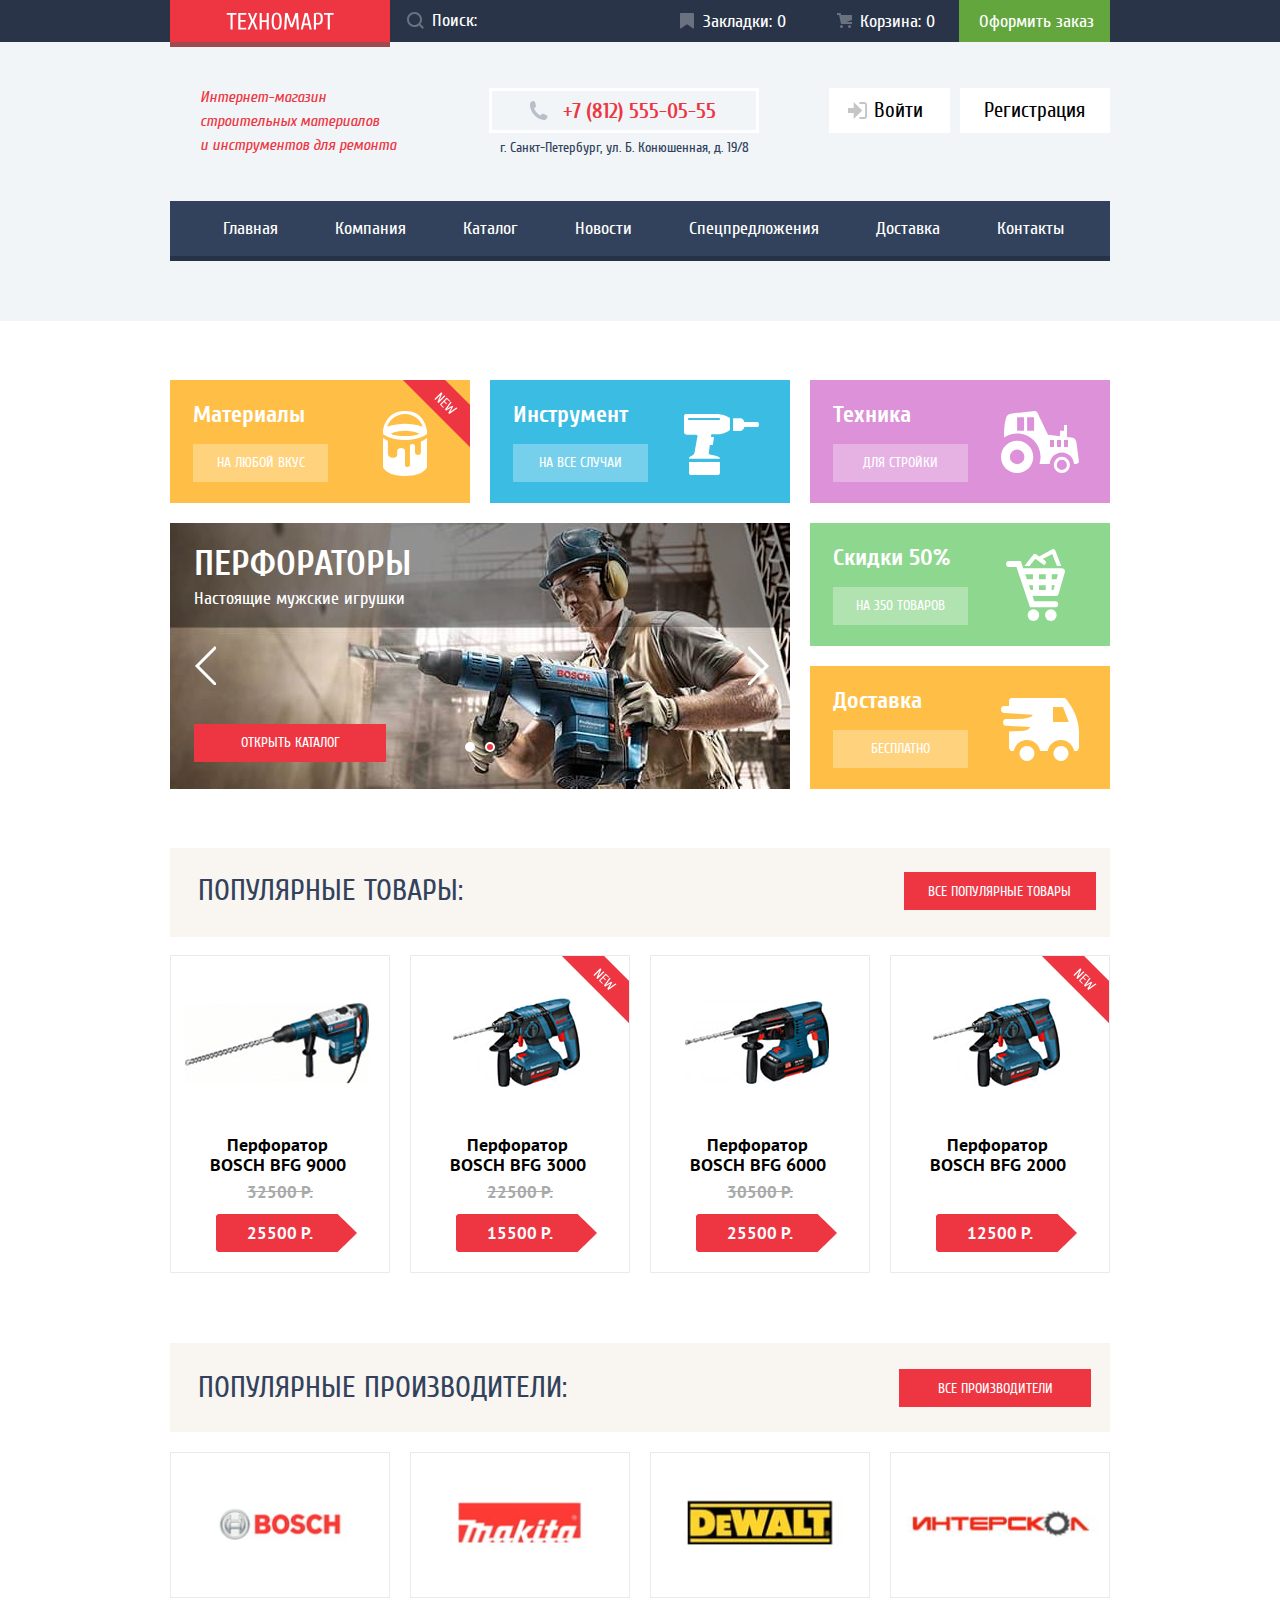
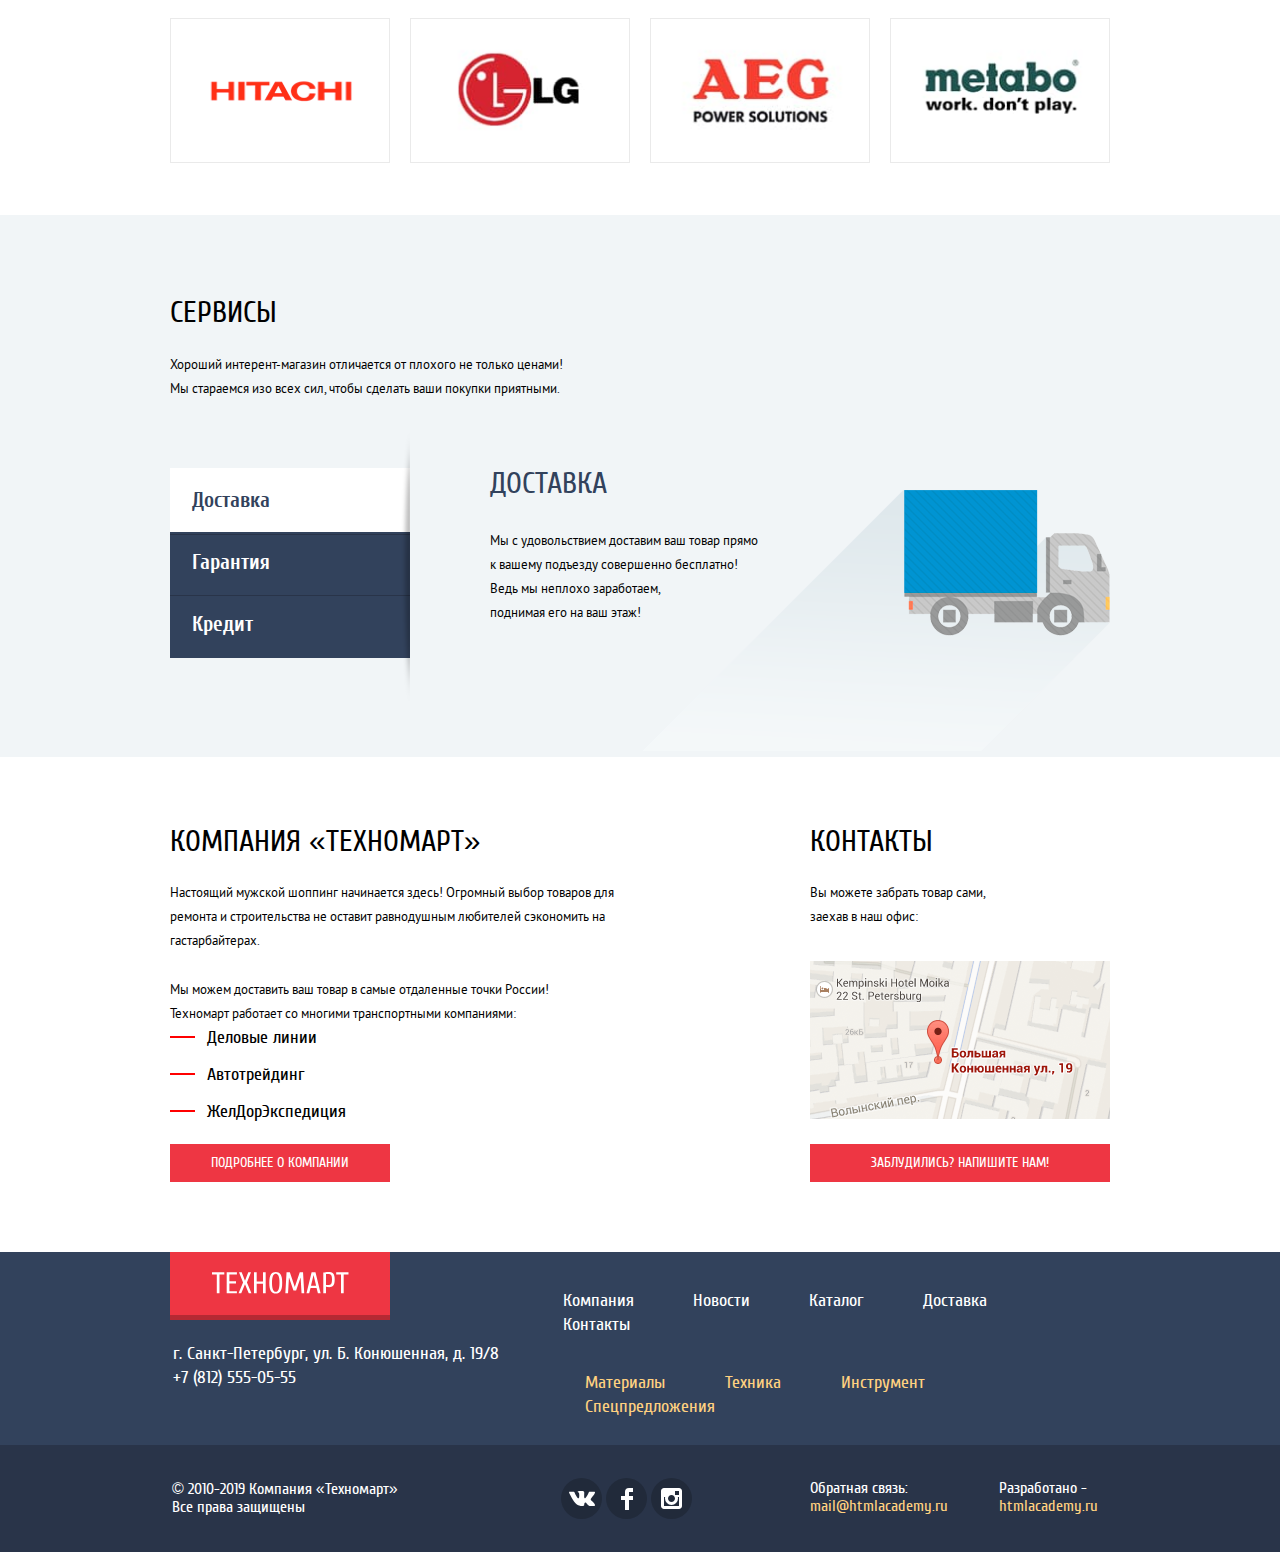
==== index.html @ cd812341 "Модалки" ====
<!DOCTYPE html>
<html lang="ru" class="page">

<head>
  <meta charset="UTF-8" />
  <meta name="viewport" content="width=device-width, initial-scale=1" />
  <link href="css/normalize.css" rel="stylesheet">
  <link href="css/style.css" rel="stylesheet">
  <title>Техномарт</title>
</head>

<body class="page-body">

  <header class="main-header">
    <div class="header-up-menu">
      <div class="container">
        <div class="header-up-menu-flex">
          <a class="header-logo header-logo--nopointer" aria-label="Логотип компании технормарт">
            <svg width="108" height="18" viewBox="0 0 108 18" fill="none">
              <path fill-rule="evenodd" clip-rule="evenodd"
                d="M103.847 2.65853V17.4498H101.734V2.65853H97.9779V1.01506H107.604V2.65853H103.847ZM95.7123 11.3572C95.3444 11.819 94.8827 12.1477 94.327 12.3433C93.7714 12.539 93.1101 12.6368 92.3431 12.6368C91.9831 12.6368 91.5762 12.6133 91.1223 12.5664C90.6683 12.5194 90.2927 12.4646 89.9953 12.402V17.4498H87.8823V1.24984C88.477 1.07766 89.0757 0.95636 89.6783 0.885926C90.281 0.815491 90.9344 0.780273 91.6388 0.780273C92.5779 0.780273 93.3762 0.8781 94.0336 1.07375C94.6909 1.2694 95.2231 1.59419 95.6301 2.0481C96.037 2.50201 96.3344 3.10462 96.5223 3.85593C96.7101 4.60723 96.804 5.53853 96.804 6.64984C96.804 7.79245 96.714 8.74723 96.534 9.51419C96.354 10.2811 96.0801 10.8955 95.7123 11.3572ZM94.5149 4.5368C94.3975 3.97332 94.2136 3.52723 93.9631 3.19853C93.7127 2.86984 93.3957 2.63897 93.0123 2.50593C92.6288 2.37288 92.1709 2.30636 91.6388 2.30636H89.9953V10.9933H91.6388C92.1709 10.9933 92.6288 10.9268 93.0123 10.7938C93.3957 10.6607 93.7127 10.4298 93.9631 10.1011C94.2136 9.77245 94.3975 9.32636 94.5149 8.76288C94.6322 8.1994 94.6909 7.49506 94.6909 6.64984C94.6909 5.80462 94.6322 5.10027 94.5149 4.5368ZM82.5996 13.2238H77.904L76.8475 17.4498H74.7344L78.7257 1.01506H81.7779L85.7692 17.4498H83.6562L82.5996 13.2238ZM80.2988 3.36288H80.2049L78.2562 11.5803H82.2475L80.2988 3.36288ZM70.1562 5.24114H70.0388L66.6344 15.3368H64.5214L61.117 5.24114H60.9996L60.2953 17.4498H58.1823L59.1214 1.01506H61.704L65.5309 12.2846H65.6249L69.4518 1.01506H72.0344L72.9736 17.4498H70.8605L70.1562 5.24114ZM54.3788 15.9238C53.9405 16.5655 53.4123 17.0194 52.794 17.2855C52.1757 17.5516 51.4675 17.6846 50.6692 17.6846C49.8709 17.6846 49.1627 17.5516 48.5444 17.2855C47.9262 17.0194 47.3979 16.5655 46.9596 15.9238C46.5214 15.282 46.1888 14.4172 45.9618 13.3294C45.7349 12.2416 45.6214 10.8759 45.6214 9.23245C45.6214 7.58897 45.7349 6.22332 45.9618 5.13549C46.1888 4.04766 46.5214 3.18288 46.9596 2.54114C47.3979 1.8994 47.9262 1.44549 48.5444 1.1794C49.1627 0.913317 49.8709 0.780273 50.6692 0.780273C51.4675 0.780273 52.1757 0.913317 52.794 1.1794C53.4123 1.44549 53.9405 1.8994 54.3788 2.54114C54.817 3.18288 55.1496 4.04766 55.3766 5.13549C55.6036 6.22332 55.717 7.58897 55.717 9.23245C55.717 10.8759 55.6036 12.2416 55.3766 13.3294C55.1496 14.4172 54.817 15.282 54.3788 15.9238ZM53.3575 5.75766C53.1931 4.84984 52.9779 4.12984 52.7118 3.59766C52.4457 3.06549 52.1327 2.69766 51.7727 2.49419C51.4127 2.29071 51.0449 2.18897 50.6692 2.18897C50.2936 2.18897 49.9257 2.29071 49.5657 2.49419C49.2057 2.69766 48.8927 3.06549 48.6266 3.59766C48.3605 4.12984 48.1453 4.84984 47.9809 5.75766C47.8166 6.66549 47.7344 7.82375 47.7344 9.23245C47.7344 10.6411 47.8166 11.7994 47.9809 12.7072C48.1453 13.6151 48.3605 14.3351 48.6266 14.8672C48.8927 15.3994 49.2057 15.7672 49.5657 15.9707C49.9257 16.1742 50.2936 16.2759 50.6692 16.2759C51.0449 16.2759 51.4127 16.1742 51.7727 15.9707C52.1327 15.7672 52.4457 15.3994 52.7118 14.8672C52.9779 14.3351 53.1931 13.6151 53.3575 12.7072C53.5218 11.7994 53.604 10.6411 53.604 9.23245C53.604 7.82375 53.5218 6.66549 53.3575 5.75766ZM40.6909 9.9368H35.7605V17.4498H33.6475V1.01506H35.7605V8.29332H40.6909V1.01506H42.804V17.4498H40.6909V9.9368ZM29.5396 17.4498L26.6048 10.4064L23.67 17.4498H21.5569L25.0787 8.99766L21.9091 1.01506H24.0222L26.6048 7.58897L29.1874 1.01506H31.3004L28.1309 8.99766L31.6526 17.4498H29.5396ZM12.283 1.01506H20.2656V2.65853H14.3961V8.05853H19.5613V9.70201H14.3961V15.8064H20.2656V17.4498H12.283V1.01506ZM6.64825 17.4498H4.53521V2.65853H0.778687V1.01506H10.4048V2.65853H6.64825V17.4498Z"
                fill="white" />
            </svg>
          </a>
          <form action="https://echo.htmlacademy.ru" method="post">
            <label class="input-box">
              <span class="visually-hidden">Поиск</span>
              <input type="search" name="search" placeholder="Поиск:">
              <svg width="17" height="17" viewBox="0 0 17 17" fill="none">
                <path fill-rule="evenodd" clip-rule="evenodd"
                  d="M13.458 12.044L17 15.586L15.586 17L12.044 13.458C10.782 14.421 9.21 15 7.5 15C3.35786 15 0 11.6421 0 7.5C0 3.35786 3.35786 0 7.5 0C11.6421 0 15 3.35786 15 7.5C15.0001 9.14309 14.4581 10.7403 13.458 12.044ZM7.5 2C4.467 2 2 4.467 2 7.5C2.00331 10.5362 4.4638 12.9967 7.5 13C10.532 13 13 10.532 13 7.5C13 4.467 10.532 2 7.5 2Z" />
              </svg>
            </label>
          </form>
          <div class="header-buttons-box">
            <a href="#" class="bookmark" aria-label="Кнопка закладки">
              Закладки: 0
            </a>
            <a href="#" class="cart" aria-label="Кнопка корзины">
              Корзина: 0
            </a>
            <a href="#" class="button-checkout" aria-label="Кнопка оформить заказ">
              Оформить заказ
            </a>
          </div>
        </div>
      </div>
    </div>
    <div class="container">
      <div class="header-main-flex">
        <p>
          Интернет-магазин
          строительных материалов
          и&nbsp;инструментов для ремонта
        </p>
        <div>
          <a href="tel:+78125550555" class="phone-number" aria-label="Телефон компании">
            +7 (812) 555-05-55
          </a>
          <address class="address">
            г. Санкт-Петербург, ул. Б. Конюшенная, д. 19/8
          </address>
        </div>
        <div class="link-box">
          <a href="#" class="enter-link" aria-label="Войти в аккаунт">
            Войти
            <svg width="20" height="17" viewBox="0 0 20 17" fill="none">
              <path d="M14.1667 8.5L5.71429 0V6H0V11H5.71429V17L14.1667 8.5Z" />
              <path
                d="M16.1771 15.01H11.3895V17H16.1771C18.2514 17 19.0381 15.19 19.0619 13.974V3.028C19.0381 1.811 18.2514 0 16.1771 0H11.3895V1.99H16.1771C16.9762 1.99 17.1219 2.671 17.1391 3.047V13.951C17.1229 14.327 16.9762 15.01 16.1771 15.01Z" />
            </svg>
          </a>
          <a href="#" class="reg-link" aria-label="Регистрация на сайте">
            Регистрация
          </a>
        </div>
      </div>
      <nav class="main-navigate">
        <ul>
          <li>
            <a>Главная</a>
          </li>
          <li>
            <a href="#">Компания</a>
          </li>
          <li>
            <a href="catalog.html">Каталог</a>
          </li>
          <li>
            <a href="#">Новости</a>
          </li>
          <li>
            <a href="#">Спецпредложения</a>
          </li>
          <li>
            <a href="#">Доставка</a>
          </li>
          <li>
            <a href="#">Контакты</a>
          </li>
        </ul>
      </nav>
    </div>
  </header>

  <main>
    <div class="container mar-top">
      <h1 class="visually-hidden">Сайт компании Техномарт</h1>
      <section class="main-services-grid">
        <h2 class="visually-hidden">Услуги</h2>
        <div class="material sec-pading new">
          <h3>Материалы</h3>
          <a href="#" aria-label="Материалы"><span>На любой вкус</span></a>
        </div>
        <div class="instrument sec-pading">
          <h3>Инструмент</h3>
          <a href="#" aria-label="Инструмент"><span>На все случаи</span></a>
        </div>
        <div class="tech sec-pading">
          <h3>Техника</h3>
          <a href="#" aria-label="Техника"><span>Для стройки</span></a>
        </div>
        <div class="discounts sec-pading">
          <h3>Скидки 50%</h3>
          <a href="#" aria-label="Скидки"><span>На 350 товаров</span></a>
        </div>
        <div class="deliviry sec-pading">
          <h3>Доставка</h3>
          <a href="#" aria-label="Доставка"><span>Бесплатно</span></a>
        </div>
        <div class="slider slide-1">
          <ul class="slider-list">
            <li class="slider-list-item slide-hidden slide-current">
              <h3>Перфораторы</h3>
              <span>Настоящие мужские игрушки</span>
              <a href="catalog.html">Открыть каталог</a>
            </li>
            <li class="slider-list-item slide-hidden">
              <h3>Дрели</h3>
              <span>Настоящие мужские игрушки</span>
              <a href="catalog.html">Открыть каталог</a>
            </li>
          </ul>
          <div>
            <button type="button" class="button-slide button-slide--left" aria-label="Предыдущий слайд"></button>
            <button type="button" class="button-slide button-slide--right" aria-label="Следущий слайд"></button>
            <button type="button" class="button-slide-active button-slide-active-current"
              aria-label="Первый слайд"></button>
            <button type="button" class="button-slide-active button-slide-active--left"
              aria-label="Второй слайд"></button>
          </div>
        </div>
      </section>
      <section class="pop-sale">
        <div class="sec-title">
          <h2 class="title title--color">Популярные товары:</h2>
          <a href="#">Все популярные товары</a>
        </div>
        <ul class="list-flex">
          <li>
            <div class="card-img-wrapper">
              <img src="img/Bosch9000.jpg" alt="Перфоратор BOSCH BFG 9000" width="184" height="164">
            </div>
            <h3>Перфоратор BOSCH BFG 9000</h3>
            <span class="prise-linethrough prise-linethrough--index">32500 Р.</span>
            <span class="prise-holder">25500 Р.</span>
            <div class="buy-cart">
              <a href="#" class="buy-cart-buy">Купить</a>
              <a href="#" class="buy-cart-bookmark">В закладки</a>
            </div>
          </li>
          <li class="new">
            <div class="card-img-wrapper">
              <img src="img/Bosch3000.jpg" alt="Перфоратор BOSCH BFG 3000" width="127" height="112">
            </div>
            <h3>Перфоратор BOSCH BFG 3000</h3>
            <span class="prise-linethrough prise-linethrough--index">22500 Р.</span>
            <span class="prise-holder">15500 Р.</span>
            <div class="buy-cart">
              <a href="#" class="buy-cart-buy">Купить</a>
              <a href="#" class="buy-cart-bookmark">В закладки</a>
            </div>
          </li>
          <li>
            <div class="card-img-wrapper">
              <img src="img/Bosch6000.jpg" alt="Перфоратор BOSCH BFG 6000" width="144" height="128">
            </div>
            <h3>Перфоратор BOSCH BFG 6000</h3>
            <span class="prise-linethrough prise-linethrough--index">30500 Р.</span>
            <span class="prise-holder">25500 Р.</span>
            <div class="buy-cart">
              <a href="#" class="buy-cart-buy">Купить</a>
              <a href="#" class="buy-cart-bookmark">В закладки</a>
            </div>
          </li>
          <li class="new">
            <div class="card-img-wrapper">
              <img src="img/Bosch2000.jpg" alt="Перфоратор BOSCH BFG 2000" width="127" height="112">
            </div>
            <h3>Перфоратор BOSCH BFG 2000</h3>
            <span class="prise-holder">12500 Р.</span>
            <div class="buy-cart">
              <a href="#" class="buy-cart-buy">Купить</a>
              <a href="#" class="buy-cart-bookmark">В закладки</a>
            </div>
          </li>
        </ul>
      </section>
      <section class="manifactoure-sec">
        <div class="sec-title sec-title--manifacture">
          <h2 class="title title--color">Популярные производители:</h2>
          <a href="#">Все производители</a>
        </div>
        <ul class="manf-flex-list">
          <li>
            <a href="#" aria-label="Производитель Bosch">
              <img src="img/Bosch_logo.jpg" alt="Логотип BOSCH" width="220" height="145">
            </a>
          </li>
          <li>
            <a href="#" aria-label="Производитель Makita">
              <img src="img/Makita_logo.jpg" alt="Логотип MAKITA" width="220" height="145">
            </a>
          </li>
          <li>
            <a href="#" aria-label="Производитель DeWalt">
              <img src="img/DeWALT_logo.jpg" alt="Логотип DeWALT" width="220" height="145">
            </a>
          </li>
          <li>
            <a href="#" aria-label="Производитель Интерскол">
              <img src="img/Interscol_logo.jpg" alt="Логотип ИНТЕРСКОЛ" width="220" height="145">
            </a>
          </li>
          <li>
            <a href="#" aria-label="Производитель Hitachi">
              <img src="img/Hitachi_logo.png" alt="Логотип HITACHI" width="220" height="145">
            </a>
          </li>
          <li>
            <a href="#" aria-label="Производитель LG">
              <img src="img/LG_logo.jpg" alt="Логотип LG" width="220" height="145">
            </a>
          </li>
          <li>
            <a href="#" aria-label="Производитель AEG Power solutions">
              <img src="img/AEGPE_logo.jpg" alt="Логотип AEG POWER SOLUTIONS" width="220" height="145">
            </a>
          </li>
          <li>
            <a href="#" aria-label="Производитель Metabo">
              <img src="img/Metabo_logo.jpg" alt="Логотип METABO work.Don't play." width="220" height="145">
            </a>
          </li>
        </ul>
      </section>
    </div>
    <section class="servese-background">
      <div class="container">
        <h2 class="title">Сервисы</h2>
        <p class="servse-text">
          Хороший интерент-магазин отличается от плохого не только ценами!
          Мы стараемся изо всех сил, чтобы сделать ваши покупки приятными.
        </p>
        <div class="servese-slider">
          <ul>
            <li>
              <a href="#" class="servese-slider-active">Доставка</a>
            </li>
            <li>
              <a href="#">Гарантия</a>
            </li>
            <li>
              <a href="#">Кредит</a>
            </li>
          </ul>
          <div class="servese-slider-content hidden servese-slider-content-current">
            <div class="delivery-slider">
              <h3 class="title title--color">Доставка</h3>
              <p>
                Мы с удовольствием доставим ваш товар прямо <br>
                к вашему подъезду совершенно бесплатно! <br>
                Ведь мы неплохо заработаем, <br>
                поднимая его на ваш этаж!
              </p>
            </div>
          </div>
          <div class="servese-slider-content hidden">
            <div class="garanty-slider">
              <h3 class="title title--color">Гарантия</h3>
              <p>
                Если купленный у нас товар поломается или заискрит, <br>
                а также в случае пожара, спровацированного его <br>
                возгоранием, вы всегда можете быть уверены в нашей <br>
                гарантии. Мы обменяем сгоревший товар на новый. <br>
                Дом уж восстановите как-нибуть сами.
              </p>
            </div>
          </div>
          <div class="servese-slider-content hidden">
            <div class="credit-slider">
              <h3 class="title title--color">Кредит</h3>
              <p>
                Залезть в долговую яму стало проще! <br>
                Кредитные консультанты придут вам на помощь.
              </p>
              <a href="#" aria-label="Оформить заявку на кредит">Отправить заявку</a>
            </div>
          </div>
        </div>
      </div>
    </section>
    <div class="container">
      <div class="text-section-flex">
        <section class="text-section">
          <h2 class="title">Компания &laquo;Техномарт&raquo;</h2>
          <h3 class="visually-hidden">Немного о доставке</h3>
          <p class="text-pad">
            Настоящий мужской шоппинг начинается здесь! Огромный выбор товаров для
            ремонта и строительства не оставит равнодушным любителей сэкономить на
            гастарбайтерах.
          </p>
          <p>
            Мы можем доставить ваш товар в самые отдаленные точки России!
            Техномарт&nbsp;работает со многими транспортными компаниями:
          </p>
          <ul>
            <li>Деловые линии</li>
            <li>Автотрейдинг</li>
            <li>ЖелДорЭкспедиция</li>
          </ul>
          <a href="#">Подробнее о компании</a>
        </section>
        <section class="contact-section">
          <h2 class="title">Контакты</h2>
          <span>
            Вы можете забрать товар сами,
            заехав в наш офис:
          </span>
          <a href="https://yandex.ru/maps/2/saint-petersburg/house/bolshaya_konyushennaya_ulitsa_19_8/Z0kYdQVjSEQPQFtjfXVyeXpgYQ==/?ll=30.323117%2C59.938635&z=17.09"
            class="map" aria-label="г.Санкт-Петербург, ул.Б. Конюшенная, д. 19/8">
            <img src="img/map.png" alt="Адрес на карте" width="300" height="158">
          </a>
          <a href="#" class="form-link">Заблудились? Напишите нам!</a>
        </section>
      </div>
    </div>
  </main>

  <footer class="main-footer">
    <div class="container">
      <div class="footer-flex-box">
        <div class="contacts-flex">
          <a class="footer-logo header-logo--nopointer">
            <svg width="138" height="23" viewBox="0 0 138 23" fill="none">
              <path fill-rule="evenodd" clip-rule="evenodd"
                d="M132.694 3.39695V22.297H129.994V3.39695H125.194V1.29695H137.494V3.39695H132.694ZM122.299 14.5119C121.829 15.1019 121.239 15.5219 120.529 15.7719C119.819 16.0219 118.974 16.1469 117.994 16.1469C117.534 16.1469 117.014 16.1169 116.434 16.0569C115.854 15.9969 115.374 15.9269 114.994 15.8469V22.2969H112.294V1.59695C113.054 1.37695 113.819 1.22195 114.589 1.13195C115.359 1.04195 116.194 0.996948 117.094 0.996948C118.294 0.996948 119.314 1.12195 120.154 1.37195C120.994 1.62195 121.674 2.03695 122.194 2.61695C122.714 3.19695 123.094 3.96695 123.334 4.92695C123.574 5.88695 123.694 7.07695 123.694 8.49695C123.694 9.95695 123.579 11.1769 123.349 12.1569C123.119 13.1369 122.769 13.9219 122.299 14.5119ZM120.769 5.79694C120.619 5.07694 120.384 4.50694 120.064 4.08694C119.744 3.66694 119.339 3.37194 118.849 3.20194C118.359 3.03194 117.774 2.94694 117.094 2.94694H114.994V14.0469H117.094C117.774 14.0469 118.359 13.9619 118.849 13.7919C119.339 13.6219 119.744 13.3269 120.064 12.9069C120.384 12.4869 120.619 11.9169 120.769 11.1969C120.919 10.4769 120.994 9.57694 120.994 8.49694C120.994 7.41694 120.919 6.51694 120.769 5.79694ZM105.544 16.897H99.544L98.194 22.297H95.494L100.594 1.29695H104.494L109.594 22.297H106.894L105.544 16.897ZM102.604 4.29694H102.484L99.994 14.7969H105.094L102.604 4.29694ZM89.644 6.69695H89.494L85.144 19.597H82.444L78.094 6.69695H77.944L77.044 22.297H74.344L75.544 1.29695H78.844L83.734 15.697H83.854L88.744 1.29695H92.044L93.244 22.297H90.544L89.644 6.69695ZM69.484 20.3469C68.924 21.1669 68.249 21.7469 67.459 22.0869C66.669 22.4269 65.764 22.5969 64.744 22.5969C63.724 22.5969 62.819 22.4269 62.029 22.0869C61.239 21.7469 60.564 21.1669 60.004 20.3469C59.444 19.5269 59.019 18.4219 58.729 17.0319C58.439 15.6419 58.294 13.8969 58.294 11.7969C58.294 9.69695 58.439 7.95195 58.729 6.56195C59.019 5.17195 59.444 4.06695 60.004 3.24695C60.564 2.42695 61.239 1.84695 62.029 1.50695C62.819 1.16695 63.724 0.996948 64.744 0.996948C65.764 0.996948 66.669 1.16695 67.459 1.50695C68.249 1.84695 68.924 2.42695 69.484 3.24695C70.044 4.06695 70.469 5.17195 70.759 6.56195C71.049 7.95195 71.194 9.69695 71.194 11.7969C71.194 13.8969 71.049 15.6419 70.759 17.0319C70.469 18.4219 70.044 19.5269 69.484 20.3469ZM68.179 7.35695C67.969 6.19695 67.694 5.27695 67.354 4.59695C67.014 3.91695 66.614 3.44695 66.154 3.18695C65.694 2.92695 65.224 2.79695 64.744 2.79695C64.264 2.79695 63.794 2.92695 63.334 3.18695C62.874 3.44695 62.474 3.91695 62.134 4.59695C61.794 5.27695 61.519 6.19695 61.309 7.35695C61.099 8.51695 60.994 9.99695 60.994 11.7969C60.994 13.5969 61.099 15.0769 61.309 16.2369C61.519 17.3969 61.794 18.3169 62.134 18.9969C62.474 19.6769 62.874 20.1469 63.334 20.4069C63.794 20.6669 64.264 20.7969 64.744 20.7969C65.224 20.7969 65.694 20.6669 66.154 20.4069C66.614 20.1469 67.014 19.6769 67.354 18.9969C67.694 18.3169 67.969 17.3969 68.179 16.2369C68.389 15.0769 68.494 13.5969 68.494 11.7969C68.494 9.99695 68.389 8.51695 68.179 7.35695ZM51.994 12.697H45.694V22.297H42.994V1.29695H45.694V10.597H51.994V1.29695H54.694V22.297H51.994V12.697ZM37.745 22.297L33.995 13.297L30.245 22.297H27.545L32.045 11.497L27.995 1.29695H30.695L33.995 9.69695L37.295 1.29695H39.995L35.945 11.497L40.445 22.297H37.745ZM15.695 1.29695H25.895V3.39695H18.395V10.297H24.995V12.397H18.395V20.197H25.895V22.297H15.695V1.29695ZM8.495 22.297H5.795V3.39695H0.994999V1.29695H13.295V3.39695H8.495V22.297Z"
                fill="white" />
            </svg>
          </a>
          <address>
            г. Санкт-Петербург, ул. Б. Конюшенная, д. 19/8
          </address>
          <a href="tel:+78125550555" class="footer-phone" aria-label="Телефон компании">
            +7 (812) 555-05-55
          </a>
        </div>
        <div class="ul-flex">
          <ul class="footer-list-a">
            <li>
              <a href="#">Компания</a>
            </li>
            <li>
              <a href="#">Новости</a>
            </li>
            <li>
              <a href="catalog.html">Каталог</a>
            </li>
            <li>
              <a href="#">Доставка</a>
            </li>
            <li>
              <a href="#">Контакты</a>
            </li>
          </ul>
          <ul class="footer-list-b">
            <li>
              <a href="#">Материалы</a>
            </li>
            <li>
              <a href="#">Техника</a>
            </li>
            <li>
              <a href="#">Инструмент</a>
            </li>
            <li>
              <a href="#">Спецпредложения</a>
            </li>
          </ul>
        </div>
      </div>
    </div>
    <div class="copy-box">
      <div class="container">
        <div class="copirat-felx-box">
          <div class="copyright">
            &copy; 2010-2019 Компания &laquo;Техномарт&raquo; <br>
            Все права защищены
          </div>
          <ul class="social-icons">
            <li>
              <a href="#" class="vk" aria-label="Мы в Контакте"></a>
            </li>
            <li>
              <a href="#" class="facebook" aria-label="Мы в Фейсбук"></a>
            </li>
            <li>
              <a href="#" class="instagram" aria-label="Мы в Инстограм"></a>
            </li>
          </ul>
          <div class="developers">
            <span class="mail">
              Oбратная связь:
              <a href="mailto:mail@htmlacademy.ru" aria-label="Наш Email">mail@htmlacademy.ru</a>
            </span>
            <span class="developer">
              Разработано -
              <a href="https://htmlacademy.ru/intensive/htmlcss" aria-label="Сайт разработчика">htmlacademy.ru</a>
            </span>
          </div>
        </div>
      </div>
    </div>
  </footer>

  <div class="popup-map hidden">
    <div class="iframe">
      <iframe title="Адрес компании на карте"
        src="https://yandex.ru/map-widget/v1/?um=constructor%3A9cfc566d236d00d9fb38593831b7e65cd8dfeaa9be7239e379272db6b9f8bec5&amp;source=constructor"
        width="943" height="449">
      </iframe>
      <button type="button" class="button-close button-close--iframe" aria-label="Закрыть карту"></button>
    </div>
  </div>

  <div class="form-popaup-wrapper hidden">
    <div class="form-popup">
      <button type="button" class="button-close button-close--form" aria-label=" Закрыть окно"></button>
      <form action="https://echo.htmlacademy.ru" method="post">
        <div class="form-flex-box">
          <div class="form-flex-box-text">
            <label class="name">Ваше имя:
              <input type="text" name="name" placeholder="Имя Фамилия" required>
            </label>
            <label>Ваш e-mail:
              <input type="email" name="email" placeholder="email@example.com" required>
            </label>
          </div>
          <div class="textarea-container">
            <label for="textarea" class="textarea">Текст письма:</label>
            <textarea name="letter" placeholder="В свободной форме" id="textarea" required></textarea>
          </div>
          <div class="button-container">
            <button type="submit" class="button-submit">Отправить</button>
          </div>
        </div>
      </form>
    </div>
  </div>

  <div class="cart-popup-wrapper hidden">
    <button type="button" class="button-close button-close--cart" aria-label="Закрыть окно"></button>
    <span>Товар добавлен в корзину!</span>
    <div class="link-cart-wrapper">
      <a href="#" class="link-cart-order" aria-label="Перейти к оформлению покупки">Оформить заказ</a>
      <a href="#" class="link-cart-contine" aria-label="Продолжить покупки">Продолжить покупки</a>
    </div>
  </div>


</body>

</html>
---- css/style.css ----
*,
*::before,
*::after {
  box-sizing: border-box;
}

html {
  box-sizing: border-box;
}

/* Шрифты */

@font-face {
  font-style: normal;
  font-weight: 400;
  font-family: "Cuprum";
  font-display: swap;
  src: url("../fonts/cuprum.woff2") format("woff2"),
    url("../fonts/cuprum.woff") format("woff");
}

@font-face {
  font-style: normal;
  font-weight: 700;
  font-family: "Cuprum";
  font-display: swap;
  src: url("../fonts/cuprumbold.woff2") format("woff2"),
    url("../fonts/cuprumbold.woff") format("woff");
}

@font-face {
  font-style: italic;
  font-weight: 400;
  font-family: "Cuprum";
  font-display: swap;
  src: url("../fonts/cuprumitalic.woff2") format("woff2"),
    url("../fonts/cuprumitalic.woff") format("woff");
}

@font-face {
  font-style: italic;
  font-weight: 700;
  font-family: "Cuprum";
  font-display: swap;
  src: url("../fonts/cuprumbolditalic.woff2") format("woff2"),
    url("../fonts/cuprumbolditalic.woff") format("woff");
}

@font-face {
  font-style: normal;
  font-weight: 400;
  font-family: "PT Sans";
  font-display: swap;
  src: url("../fonts/ptsans.woff2") format("woff2"),
    url("../fonts/ptsans.woff") format("woff");
}

@font-face {
  font-style: normal;
  font-weight: 700;
  font-family: "PT Sans";
  font-display: swap;
  src: url("../fonts/ptsansbold.woff2") format("woff2"),
    url("../fonts/ptsansbold.woff") format("woff");
}

/* Убирает заголовки */

.visually-hidden {
  clip: rect(0 0 0 0);
  position: absolute;
  width: 1px;
  height: 1px;
  margin: -1px;
}


/* Флажок новый */
.new::before {
  content: "";
  position: absolute;
  top: 0;
  right: 0;
  width: 70px;
  height: 70px;
  background-image: url("../img/new-flag-big.png");
  background-repeat: no-repeat;
  background-position: center;
  z-index: 1;
}

/* Убриает стандартное форматирование списков */
body ul {
  list-style: none;
}

body address {
  font-style: normal;
}

/*Все цвета проекта*/

:root {
  --basic-red: #EE3643;
  --basic-green: #63A63E;
  --basic-gray: #3D546F;
  --basic-graylight: #C5C5C5;
  --basic-background: #F1F5F7;
  --white: #ffffff;
  --special-yellow: #FFBF47;
  --special-blue: #3BBCE3;
  --special-lilac: #DC91D8;
  --special-greenlight: #8ED78F;
  --special-yellowlight: #FFD180;
  --complite: #5FBB2D;
  --warning: #FFBF47;
  --error: #BA2732;
  --lightred: #FF5357;
  --lightgray: #EAEAEA;
  --title-color: #32425C;
  --black: #000000;
  --hover-color: #293449;
  --action-background: #1D2739;
  --upbox-backgrond: #161D29;
  --linergradient: #212A3A;
  --linethough: #A9A9A9;
  --some-color: #F9F5F0;
  --box-shadow: rgba(0, 0, 0, 0.24);
  --opasity-back: rgba(255, 255, 255, 0.3);
  --box-shadow-hover: rgba(138, 31, 39, 0.8);
  --hover-effect-gl: rgba(197, 197, 197, 0.3);
  --active-effect-gl: rgba(167, 167, 167, 0.3);
  --catalog-back-color: #F7F3EC;
  --boxshadow-cart: #367315;
  --cart-background: #518534;
  --rangeprie-back: #D7DCDE;
  --togle: #ababab;
  --raido-box: #B5B5B5;
  --rangeprice-scale: #00ca74;
  --frompopup-shadow: rgba(0, 0, 0, 0.75);
  --button-form-back: #F4F4F4;
  --cart-popap-shadow: rgba(41, 52, 73, 0.75);
}

/* Настройки основные  */

body {
  width: 100%;
  font-family: "Cuprum", Arial, sans-serif;
  font-weight: 400;
  font-style: normal;
  font-size: 18px;
  line-height: 24px;
  background-color: var(--white);
  color: var(--white);
}

img {
  max-width: 100%;
  height: auto;
}

a {
  outline: none;
  text-decoration: none;
}

.container {
  width: 960px;
  padding-left: 10px;
  padding-right: 10px;
  margin: 0 auto;

}

/* Убирает ненужные блоки */
.hidden {
  display: none;
}

/* Гридбокс основного контента */
.page {
  height: 100%;
}

.page-body {
  display: grid;
  min-height: 100%;
  grid-template-rows: min-content 1fr min-content;
  align-content: start;
}

/* Зоголовки */

.title {
  color: var(--black);
  font-size: 30px;
  line-height: 30px;
  text-transform: uppercase;
  margin: 0;
  padding: 0;
  font-weight: normal;
}

.title--color {
  color: var(--title-color);
}

/* Шапка */

/* Цвета бекграунда */
.main-header {
  background-color: var(--basic-background);
}

.header-up-menu {
  background-color: var(--hover-color);
}

/* Верхнее подменю */

.header-up-menu-flex {
  display: flex;
  flex-wrap: wrap;
  justify-content: start;
  align-items: center;
  padding: 0;
  margin: 0;
}

/* Выступающее лого */
.header-logo {
  min-height: 42px;
  min-width: 220px;
  display: flex;
  justify-content: center;
  align-items: center;
  background-color: var(--basic-red);
  box-shadow: 0 5px var(--box-shadow-hover);
}

/* Эффекты при наведени */

.header-logo:active {
  background-color: var(--error);
}

.header-logo--nopointer {
  pointer-events: none;
}

/* Настраеваем цвет ссылок*/
.header-up-menu-flex a {
  color: var(--white);
}

/* Настраивем поиск */
.input-box {
  display: flex;
  min-height: 42px;
  min-width: 270px;
  justify-content: start;
  position: relative;
}

/* Параметры иконкоки поиска */
.input-box svg {
  fill: var(--white);
  opacity: 0.3;
  position: absolute;
  text-align: center;
  left: 17px;
  top: 12px;
}

/* Настройка поля */
.input-box input {
  outline: none;
  border: none;
  min-width: 270px;
  padding-left: 42px;
  background-color: var(--hover-color);
}

.input-box input::placeholder {
  color: var(--white);
}

/* Эффекты при наведении и т.д. */
.input-box input:hover+svg {
  opacity: 1;
}

.input-box input:active+svg,
.input-box input:active {
  opacity: 0.3;
}

.input-box input:focus+svg {
  fill: var(--basic-red);
  opacity: 1;
}

.input-box input:focus {
  background-color: var(--white);
}

/* Убираем крестик в поиске */
.header-up-menu-flex input[type="search"]::-webkit-search-decoration,
.header-up-menu-flex input[type="search"]::-webkit-search-cancel-button,
.header-up-menu-flex input[type="search"]::-webkit-search-results-button,
.header-up-menu-flex input[type="search"]::-webkit-search-results-decoration {
  display: none;
}

/* Остальные кнопки подменю */
.header-buttons-box {
  display: flex;
  justify-content: space-between;
  align-items: center;
  min-width: 450px;

}

/* Общие размеры кнопок */
.bookmark,
.cart,
.button-checkout {
  height: 100%;
  min-width: 50px;
  border: none;
  outline: none;
  position: relative;
  padding-top: 10px;
  padding-bottom: 8px;
}

.bookmark {
  padding-left: 43px;
  padding-right: 27px;
  flex-grow: 1;
}

.cart {
  padding-left: 32px;
  padding-right: 10px;
  flex-grow: 1;
}

.button-checkout {
  padding-left: 20px;
  padding-right: 16px;
}

/* Закладка */

.bookmark::before {
  content: "";
  background-image: url("../img/svg-logo/icon-bookmark.svg");
  width: 14px;
  height: 16px;
  opacity: 0.3;
  position: absolute;
  top: 13px;
  left: 20px;
}

/* Корзина */

.cart::before {
  content: "";
  background-image: url("../img/svg-logo/icon-cart.svg");
  width: 15px;
  height: 15px;
  opacity: 0.3;
  position: absolute;
  top: 13px;
  left: 9px;
}

.cart--color::before {
  content: "";
  background-image: url("../img/svg-logo/icon-cart.svg");
  width: 15px;
  height: 15px;
  opacity: 0.3;
  position: absolute;
  top: 13px;
  left: 12px;
}

/* Эффекты корзины и закладки */
.cart:hover,
.cart:hover::before,
.bookmark:hover,
.bookmark:hover::before {
  opacity: 1;
}

.cart:focus,
.cart:focus::before,
.bookmark:focus,
.bookmark:focus::before {
  opacity: 1;
}

.cart:active,
.cart:active::before,
.bookmark:active,
.bookmark:active::before {
  background-color: var(--upbox-backgrond);
  opacity: 0.3;
}

/* Кнопка оформить заказ */
.button-checkout {
  background-color: var(--basic-green);
}

/* Эффекты кнопки оформить заказ */
.button-checkout:hover,
.button-checkout:focus {
  background-color: var(--complite);
}

.button-checkout:active {
  color: var(--opasity-back);
  background-color: var(--basic-green);
}

/* Основное содержание хедера */

/* Хедер-флексбокс */
.header-main-flex {
  display: flex;
  flex-wrap: wrap;
  min-height: 112px;
  justify-content: space-between;
  align-items: start;
  padding: 0;
  margin: 0;
  padding-top: 43px;
}

/* Оформление текстового пораграфа */
.header-main-flex p {
  font-style: italic;
  font-size: 16px;
  line-height: 24px;
  color: var(--basic-red);
  max-width: 197px;
  min-height: 71px;
  margin: 0;
  margin-left: 30px;
  margin-bottom: 44px;
  margin-right: 22px;
}

/* Телефонный блок */
.phone-number {
  display: flex;
  min-width: 270px;
  min-height: 45px;
  border: 3px solid var(--white);
  font-weight: bold;
  font-size: 21px;
  line-height: 30px;
  color: var(--basic-red);
  align-items: center;
  justify-content: center;
  outline: none;
  position: relative;
  margin-top: 3px;
  padding-left: 30px;
}

.phone-number::before {
  content: "";
  background-image: url("../img/svg-logo/icon-phone.svg");
  width: 19px;
  height: 19px;
  position: absolute;
  top: 10px;
  left: 37px;
}

/* Эффекты при наведении */
.phone-number:focus {
  outline: auto;
}

/* Адрес */

.address {
  color: var(--title-color);
  font-weight: normal;
  font-size: 14px;
  line-height: 24px;
  margin-top: 3px;
  min-width: 270px;
  min-height: 24px;
  text-align: center;
}

/* Кнопки аккаунта и регестрации */
.link-box {
  display: flex;
  margin-top: 3px;
}

/* Общий настройки*/

.enter-link,
.reg-link {
  background-color: var(--white);
  padding-top: 12px;
  padding-bottom: 12px;
  font-size: 21px;
  line-height: 21px;
  min-height: 45px;
  color: var(--black);
  outline: none;
  position: relative;
}

/* Вход в аккаунт */

.enter-link {
  width: 121px;
  padding-left: 45px;
  padding-right: 27px;
  margin-right: 10px;
}

.enter-link svg {
  fill: var(--basic-graylight);
  position: absolute;
  top: 14px;
  left: 19px;
}

/* Регистрация */
.reg-link {
  width: 150px;
  padding-left: 24px;
  padding-right: 24px;
}

/* Эффекты кнопок */

.enter-link:hover,
.enter-link:hover svg,
.reg-link:hover {
  color: var(--basic-red);
  fill: var(--basic-gray);
}

.enter-link:focus,
.enter-link:focus svg,
.reg-link:focus {
  color: var(--basic-red);
  fill: var(--basic-gray);
}

.enter-link:active,
.enter-link:active svg,
.reg-link:active {
  color: var(--basic-graylight);
  fill: var(--basic-graylight);
}

/* Главная навигация  */

.main-navigate {
  margin-bottom: 60px;
}

/* Флекс контейнер */

.main-navigate ul {
  display: flex;
  flex-wrap: wrap;
  min-height: 60px;
  align-items: center;
  background-color: var(--title-color);
  margin: 0;
  padding: 0;
  padding-left: 25px;
  padding-right: 17px;
  box-shadow: inset 0px -5px 0px var(--box-shadow);
}

.main-navigate li {
  flex-grow: 1;
}

/* Цвет ссылкок */
.main-navigate a {
  color: var(--white);
  display: block;
  padding-top: 15px;
  padding-bottom: 19px;
  padding-left: 28px;

}

/* Эффекты меню */

.main-navigate a:hover,
.main-navigate a:focus {
  background-color: var(--hover-color);
}

.main-navigate a:active {
  background-color: var(--action-background);
  opacity: 0.5;
}

/* Main контент */
/* Отступ от шапки */
.mar-top {
  margin-top: 59px;
}

/* Первая секция гридконтейнер */

.main-services-grid {
  display: grid;
  grid-template-columns: 300px 300px 300px;
  grid-template-rows: 123px 123px 123px;
  grid-template-areas:
    "material instrument tech"
    "slider slider discounts"
    "slider slider deliviry";
  gap: 20px;

}

/* Элементы грид сетки */
.material {
  position: relative;
  grid-area: material;
}

.instrument {
  position: relative;
  grid-area: instrument;
}

.tech {
  position: relative;
  grid-area: tech;
}

.discounts {
  position: relative;
  grid-area: discounts;
}

.slider {
  position: relative;
  grid-area: slider;
}

.deliviry {
  position: relative;
  grid-area: deliviry;
}

/* Свойства секции */

/* Размер заголовков */
.main-services-grid h3 {
  margin: 0;
  margin-top: 20px;
  margin-bottom: 14px;
  font-weight: bold;
  font-size: 24px;
  line-height: 30px;
}

/* Размер заголовков ссылок */
.main-services-grid a {
  font-size: 14px;
  line-height: 18px;
  text-transform: uppercase;
  display: block;
  text-align: center;
  width: 135px;
  min-height: 38px;
  padding: 10px;
  color: var(--white);
  background-color: var(--opasity-back);
}

/* Модификатор отступов */
.sec-pading {
  padding-left: 23px;
}

/* Свойства элементов */
.material {
  background-color: var(--special-yellow);
  background-image: url("../img/svg-logo/icon-1.svg");
  background-size: auto;
  background-repeat: no-repeat;
  background-position: 213px 31px;
}

.instrument {
  background-color: var(--special-blue);
  background-image: url("../img/svg-logo/icon-2.svg");
  background-size: auto;
  background-repeat: no-repeat;
  background-position: 194px 34px;
}

.tech {
  background-color: var(--special-lilac);
  background-image: url("../img/svg-logo/icon-3.svg");
  background-size: auto;
  background-repeat: no-repeat;
  background-position: 191px 31px;
}

.discounts {
  background-color: var(--special-greenlight);
  background-image: url("../img/svg-logo/icon-4.svg");
  background-size: auto;
  background-repeat: no-repeat;
  background-position: 196px 26px;
}

.deliviry {
  background-color: var(--special-yellow);
  background-image: url("../img/svg-logo/icon-5.svg");
  background-size: auto;
  background-repeat: no-repeat;
  background-position: 191px 32px;
}

/* Эффекты на ссылках услуг */
.main-services-grid a:hover,
.main-services-grid a:focus {
  background-color: var(--hover-effect-gl);
}

.main-services-grid a:active {
  background-color: var(--active-effect-gl);
}

/* Слайдер */

.slider-list {
  list-style: none;
  margin: 0;
  padding: 0;
}

/* Надписи на слайдере */
.slider {
  width: 620px;
  min-height: 266px;
  position: relative;
  background-repeat: no-repeat;
  box-shadow: inset 0px 104px var(--box-shadow);
}

/* Бекграунд слайдов */

.slide-1 {
  background-image: url("../img/Perfotrators.jpg");
}

.slide-2 {
  background-image: url("../img/Drills.jpg");
}

.slider h3 {
  font-weight: bold;
  font-size: 36px;
  line-height: 36px;
  text-transform: uppercase;
  padding: 0;
  margin: 0;
  padding-bottom: 5px;
  top: 0;
  left: 0;
}

/* Позиционирование слайд контента */
.slider-list-item {
  display: flex;
  width: 100%;
  height: 100%;
  flex-direction: column;
  padding-left: 24px;
  padding-top: 23px;
  padding-bottom: 27px;
  padding-right: 20px;
}

/* Позиционирование ссылки */
.slider-list-item a {
  padding: 10px;
  margin-top: 113px;
  width: 192px;
  min-height: 38px;
  background-color: var(--basic-red);
}

/* Левая кнопка на слайде */
.button-slide {
  background-image: url("../img/svg-logo/icon-left.svg");
  width: 22px;
  min-height: 40px;
  border: none;
  outline: none;
  background-color: transparent;
  position: absolute;
  top: 122px;
  padding: 0;
}

.button-slide--left {
  left: 24px;
}

/* Правая конпка на слайде */
.button-slide--right {
  transform: scaleX(-1);
  right: 20px;
  padding: 0;
}

.slide-hidden {
  display: none;
}

.slide-current {
  display: block;
}

.button-slide-active {
  position: absolute;
  left: 315px;
  bottom: 37px;
  padding: 0;
  width: 10px;
  height: 10px;
  border: 2px solid var(--white);
  border-radius: 50%;
  background-color: var(--white);
}

.button-slide-active--left {
  left: 295px;
}

.button-slide-active-current {
  background-color: var(--basic-red);
}

/* Эффекты на слайдере */

.slider-list a:hover,
.slider-list a:focus {
  background-color: var(--basic-red);
}

.slider-list a:active {
  background-color: var(--error);
}

/* Секция популярные товары */
/* Отступ от верхней секции */
.pop-sale {
  margin-top: 59px;
}

/* Флекс заголовка */
.sec-title {
  display: flex;
  justify-content: space-between;
  min-height: 89px;
  background-color: var(--some-color);
  align-items: center;
  padding-left: 28px;
  padding-right: 14px;
  padding-bottom: 3px;
  margin-bottom: 18px;
}

.sec-title--manifacture {
  margin-bottom: 0;
  padding-bottom: 0;
  padding-right: 19px;
}

.sec-title a {
  color: var(--white);
  width: 192px;
  min-height: 38px;
  padding-top: 11px;
  padding-right: 24px;
  padding-bottom: 9px;
  padding-left: 24px;
  font-size: 14px;
  line-height: 18px;
  text-transform: uppercase;
  background-color: var(--basic-red);
}

/* Эффекты ссылки в sec-title */
.sec-title a:hover,
.sec-title a:focus {
  background-color: var(--basic-red);
}

.sec-title a:active {
  background-color: var(--error);
}

/* Списко флекс*/
.list-flex {
  display: flex;
  flex-wrap: wrap;
  padding: 0;
  margin: 0;
  position: relative;
}

/* Настройка элементов списка */
.list-flex li {
  display: flex;
  flex-direction: column;
  min-height: 318px;
  width: 220px;
  border: 1px solid var(--lightgray);
  margin-right: 20px;
  margin-bottom: 20px;
  padding-bottom: 20px;
  position: relative;
}

/* Убриаем отступ справа у каждого 4 элемента */
.list-flex li:nth-child(4n) {
  margin-right: 0;
}

/* Стили заголовки */
.list-flex h3 {
  margin: 0;
  padding: 0;
  font-family: "PT Sans", Arial, sans-serif;
  font-style: normal;
  font-weight: bold;
  font-size: 18px;
  line-height: 20px;
  color: var(--black);
  text-align: center;
  width: 185px;
  padding-left: 28px;
}

/* Спаны с ценой */
.list-flex span {
  display: block;
  font-family: "PT Sans", Arial, sans-serif;
  font-style: normal;
  font-weight: bold;
  font-size: 17px;
  line-height: 18px;
  text-align: center;
}

/* Обертка для изображений */
.card-img-wrapper {
  width: 100%;
  min-height: 174px;
  display: flex;
  justify-content: center;
  align-items: center;
  padding-right: 7px;
  margin-bottom: 5px;
}

/* Всплывающе менюшка для карточек товаров */
.buy-cart {
  width: 100%;
  min-height: 165px;
  display: none;
  position: absolute;
  background-color: var(--white);
  left: 0;
  top: 0;
}

.list-flex li:hover .buy-cart {
  display: block;
}

.list-catatlog-flex-box li:hover .buy-cart {
  display: block;
}

/* Ссылки во всплывающем окне */
.buy-cart a {
  display: block;
  width: 135px;
  min-height: 38px;
  text-align: center;
  border-radius: 2px;
  font-size: 14px;
  line-height: 18px;
  text-transform: uppercase;
}

/* Ссылка с карзиной */
.buy-cart-buy {
  position: relative;
  margin-left: 41px;
  margin-top: 38px;
  background-color: var(--basic-green);
  padding: 10px 12px 10px 25px;
  box-shadow: inset 0px -3px 0px var(--boxshadow-cart);
  color: var(--white);
}

.buy-cart-buy::before {
  content: "";
  background-image: url(../img/svg-logo/icon-cart.svg);
  width: 15px;
  height: 15px;
  position: absolute;
  opacity: 0.3;
  left: 30px;
  top: 10px;
}

/* Эффекты ссылки карзины */
.buy-cart-buy:hover,
.buy-cart-buy:focus {
  background-color: var(--complite);
}

.buy-cart-buy:active {
  background-color: var(--cart-background);
}

/* Ссылка в закладки */
.buy-cart-bookmark {
  margin-left: 41px;
  margin-top: 10px;
  padding: 7px 30px 8px 27px;
  border: 3px solid var(--basic-green);
  background-color: var(--white);
  color: var(--title-color);
}

/* Эффекты ссылки в закладки */
.buy-cart-bookmark:hover,
.buy-cart-bookmark:focus {
  border: 3px solid var(--title-color);

}

.buy-cart-bookmark:active {
  opacity: 0.5;
}

/* Ховер при наведении на карточку товара */
.list-catatlog-flex-box li:hover,
.list-flex li:hover {
  box-shadow: 0px 4px 20px var(--box-shadow);
}

/* Перечеркивание цены */
.prise-linethrough {
  text-decoration-line: line-through;
  color: var(--linethough);
  margin-top: 6px;
}

.prise-linethrough--index {
  margin-top: 8px;
}

/* Цена в красном блоке */
.prise-holder {
  margin-top: auto;
  background-image: url("../img/red-button.png");
  background-repeat: no-repeat;
  background-position: 45px;
  padding: 10px 32px 10px 32px;
  min-width: 141px;
}

/* Секция с производителями */
/* Отступ от верхней секции и нижней секции */
.manifactoure-sec {
  margin-top: 50px;
  margin-bottom: 32px;
}

/* Другой отступ внутри ссылки */
.manifactoure-sec .sec-title a {
  padding-top: 11px;
  padding-right: 38px;
  padding-bottom: 9px;
  padding-left: 39px;
}

/* Флекс для производителей */

.manf-flex-list {
  margin: 0;
  padding: 20px 0 0 0;
  display: flex;
  flex-wrap: wrap;
}

/* Настройка листов списка флекса */
.manf-flex-list li {
  display: flex;
  margin-bottom: 20px;
  margin-right: 20px;
}

/* Убираем отступ у каждого 4 элемента */
.manf-flex-list li:nth-child(4n) {
  margin-right: 0;
}

.manf-flex-list li a {
  display: flex;
  width: 220px;
  border: 1px solid var(--lightgray);
}

/* Эффекты при наведении */

.manf-flex-list a:hover,
.manf-flex-list a:focus {
  box-shadow: 0px 4px 20px var(--box-shadow);
}

.manf-flex-list a:active {
  box-shadow: 0px 4px 20px var(--box-shadow);
  opacity: 0.3;
}

/* Cекция с описанем сервисов */
.servese-background {
  background-color: var(--basic-background);
}

.servese-slider ul {
  padding: 0;
  margin: 0;
}

/* Настройки текстов */
.servese-background h2 {
  margin: 0;
  padding: 0;
  padding-top: 83px;
  padding-bottom: 25px;
}

.servese-background p {
  margin: 0;
  padding: 0;
  font-family: "PT Sans", Arial, sans-serif;
  font-style: normal;
  font-weight: normal;
  font-size: 13px;
  line-height: 24px;
  color: var(--black);
}

/* Текс параграфа */
.servse-text {
  width: 394px;
  min-height: 49px;
}

.servese-slider-content p {
  min-width: 300px;
}

.servese-slider-content h3 {
  margin: 0;
  padding: 0;
  padding-bottom: 30px;
  margin-top: -3px;
}

/* Настройка сладера */

.servese-slider {
  display: flex;
  padding-top: 70px;
  padding-bottom: 99px;
}

.servese-slider ul {
  display: flex;
  flex-direction: column;
  height: 100%;
}

.servese-slider li {
  display: flex;
  min-height: 62px;
  align-items: center;
  width: 240px;
  background-color: var(--title-color);
}

.servese-slider li:nth-child(2n) {
  box-shadow: inset 0px 1px var(--hover-color),
    inset 0px -1px var(--hover-color);

}

/* цвет ссылок */
.servese-slider a {
  color: var(--white);
  font-weight: bold;
  font-size: 21px;
  line-height: 30px;
  padding-left: 22px;
  width: 100%;
  height: 100%;
  padding-top: 17px;
  margin-top: -7px;
  padding-bottom: 17px;
}

/* Сервис слайд контент */
.servese-slider-content {
  padding-left: 80px;
  width: 700px;
  position: relative;
  z-index: 1;
}

/* эффекты переключателся слайд контента */

.servese-slider li a:hover,
.servese-slider li a:focus {
  background-color: var(--hover-color);
}

.servese-slider .servese-slider-active {
  background-color: var(--white);
  color: var(--title-color);
  pointer-events: none;
}

.servese-slider ul {
  position: relative;
}

.servese-slider ul::before {
  content: "";
  position: absolute;
  background-image: url("../img/svg-logo/shadow.svg");
  background-repeat: no-repeat;
  background-position: center;
  width: 10px;
  height: 150%;
  right: 0;
  top: -45px;
}

.servese-slider-content-current {
  display: block;
}

/* бек картинки на слайдах */

.delivery-slider::before {
  content: "";
  background-image: url("../img/delivery-back.png");
  width: 468px;
  height: 261px;
  background-color: transparent;
  position: absolute;
  top: 18px;
  right: 0;
  z-index: -1;
}

.garanty-slider::before {
  content: "";
  background-image: url("../img/garanty.png");
  width: 468px;
  height: 261px;
  background-color: transparent;
  position: absolute;
  top: 0;
  right: 0;
  z-index: -1;
}

.credit-slider::before {
  content: "";
  background-image: url("../img/credit.png");
  width: 468px;
  height: 261px;
  background-color: transparent;
  position: absolute;
  top: 0;
  right: 0;
  z-index: -1;
}

/* Сылка в последнем слайде */
.credit-slider a {
  width: 195px;
  min-height: 38px;
  background-color: var(--lightred);
  color: var(--white);
  display: flex;
  align-items: center;
  justify-content: center;
  border-radius: 1px;
  margin-top: 27px;
  margin-bottom: 14px;
  padding: 10px;
}

/* Эффекты на ссылке */

.credit-slider a:hover,
.credit-slider a:focus {
  background-color: var(--basic-red);
}

.credit-slider a:active {
  background-color: var(--error);
}

/* Секция с контактной информацией */

.text-section-flex {
  display: flex;
  justify-content: space-between;
  margin-top: 70px;
  margin-bottom: 70px;
}

.text-section {
  display: flex;
  flex-direction: column;
  width: 480px;
  margin-right: 160px;
  justify-content: start;
}

/* Текстовый параграф */
.text-section p,
.contact-section span {
  font-family: "PT Sans", Arial, sans-serif;
  font-style: normal;
  font-weight: normal;
  font-size: 13px;
  line-height: 24px;
  color: var(--black);
  margin: 0;
  padding: 0;
}

.text-section .text-pad {
  padding-bottom: 25px;
}

.text-section h2,
.contact-section h2 {
  padding-bottom: 24px;
}

/* Настройка списка  */
.text-section ul {
  display: flex;
  flex-direction: column;
  justify-content: start;
  position: relative;
  margin: 0;
  padding: 0;

}

.text-section li {
  padding-left: 37px;
  color: var(--black);
  margin-bottom: 13px;
}

.text-section li::before {
  content: "";
  position: absolute;
  width: 25px;
  height: 2px;
  left: 0;
  background-color: red;
  margin-top: 10px;
}

/* Ссылка */
.text-section a {
  display: flex;
  width: 220px;
  height: 38px;
  background-color: var(--basic-red);
  color: var(--white);
  align-items: center;
  justify-content: center;
  font-size: 14px;
  line-height: 18px;
  text-transform: uppercase;
  padding: 10px;
  margin-top: 7px;
}

/* Эффекты ссылки */

.text-section a:hover,
.text-section a:focus {
  background-color: var(--basic-red);
}

.text-section a:active {
  background-color: var(--error);
}

/* Секция с контакнтной инофрмацией */

.contact-section {
  display: flex;
  flex-direction: column;
  justify-content: space-between;
  align-self: flex-start;
}

.contact-section span {
  width: 181px;
  padding-bottom: 32px;
}

/* Карта */
.map {
  display: flex;
  width: 300px;
  min-height: 158px;
  margin-bottom: 25px;
}

/* Сылка формы */
.form-link {
  display: flex;
  align-items: center;
  justify-content: center;
  width: 300px;
  min-height: 38px;
  background-color: var(--basic-red);
  color: var(--white);
  font-size: 14px;
  line-height: 18px;
  text-transform: uppercase;
}

/* Эффекты ссылки */

.contact-section a:hover,
.contact-section a:focus {
  background-color: var(--basic-red);
}

.contact-section a:active {
  background-color: var(--error);
}

/*                          Футер                             */

.main-footer {
  background-color: var(--title-color);
}

/* Футер лого */
.footer-logo {
  min-height: 68px;
  width: 220px;
  display: flex;
  padding-left: 41px;
  padding-top: 19px;
  background-color: var(--basic-red);
  box-shadow: inset 0 -5px var(--box-shadow);
  margin-bottom: 22px;
}

/* Эффекты при наведени */


.footer-logo:active {
  background-color: var(--error);
}

/* Футер навигация  */

.footer-flex-box {
  display: flex;
  min-height: 193px;
}

.contacts-flex {
  display: flex;
  flex-direction: column;
  width: 393px;
}

.contacts-flex address {
  padding-left: 3px;
}

/* телефон */
.footer-phone {
  padding-left: 3px;
  display: flex;
  color: var(--white);
  width: 140px;
}

.contacts-flex a:focus {
  outline: auto;
}



/* Навигация списки */
.ul-flex {
  display: flex;
  flex-direction: column;
  width: 547px;
}

.footer-list-a {
  display: flex;
  flex-wrap: wrap;
  align-items: center;
  padding: 0;
  margin: 0;
  padding-top: 37px;
}

.footer-list-a li {
  margin-right: 59px;
}

.footer-list-a li:last-child {
  margin-right: -1px;
}

/* Эффекты сылкок */
.footer-list-a a {
  color: var(--white);
}

.footer-list-a a:hover,
.footer-list-a a:focus {
  text-decoration: underline;
}

.footer-list-a a:active {
  text-decoration: none;
  opacity: 0.5;
}

/*  2 часть списков */

.footer-list-b {
  display: flex;
  flex-wrap: wrap;
  align-items: center;
  padding: 0;
  margin: 0;
  padding-top: 34px;
  padding-left: 22px;
}

.footer-list-b li {
  margin-right: 60px;
}

.footer-list-b li:last-child {
  margin-right: -1px;
}

.footer-list-b a {
  color: var(--special-yellowlight);
}

.footer-list-b a:hover,
.footer-list-b a:focus {
  text-decoration: underline;
}

.footer-list-b a:active {
  text-decoration: none;
  opacity: 0.5;
}

/* Копирайт */
.copy-box {
  background-color: var(--hover-color);
}

.copirat-felx-box {
  display: flex;
  min-height: 107px;
  justify-content: space-between;
  align-items: center;
}

.copyright {
  margin-top: 10px;
  margin-left: 2px;
  flex-shrink: 0;
  width: 340px;
  min-height: 48px;
  font-size: 16px;
  line-height: 18px;
}

/* Социалки */
.social-icons {
  display: flex;
  margin: 0;
  padding: 0;
  width: 70px;
  align-items: center;
  justify-content: space-between;
  margin-right: 20px;
}

.social-icons li {
  position: relative;
  padding: 2px;
}

.social-icons a {
  display: flex;
  justify-content: center;
  align-items: center;
  width: 41px;
  min-height: 41px;
  border-radius: 50%;
  background-color: #212A3A;
}

/* Иконки */
.vk {
  background-image: url("../img/svg-logo/icon-vk.svg");
  background-size: auto;
  background-repeat: no-repeat;
  background-position: 50% 50%;
}

.facebook {
  background-image: url("../img/svg-logo/icon-fb.svg");
  background-size: auto;
  background-repeat: no-repeat;
  background-position: 50% 50%;
}

.instagram {
  background-image: url("../img/svg-logo/icon-insta.svg");
  background-size: auto;
  background-repeat: no-repeat;
  background-position: 50% 50%;
}

/* Эффекты иконок */
.social-icons a:hover,
.social-icons a:focus,
.social-icons a:active {
  background-color: var(--basic-red);
}

.developers {
  display: flex;
  align-items: center;
  margin-left: 54px;
  font-size: 16px;
  line-height: 18px;
}

.mail {
  width: 180px;
  padding-left: 60px;
  padding-bottom: 3px;
}

.developer {
  width: 180px;
  padding-left: 69px;
  padding-bottom: 3px;
}

.mail a,
.developer a {
  color: var(--special-yellowlight);
}

.mail a:hover,
.developer a:hover,
.mail a:focus,
.developer a:focus {
  text-decoration: underline;
}

.mail a:active,
.developer a:active {
  text-decoration: none;
  color: var(--basic-red);
}

/*                         Страница котолога начинаеться здесь                            */

/* Аккаунт меню котолога */
/* Цвет корзины с добовлением в нее товаров*/

.cart--color {
  background-color: var(--basic-red);
  padding-left: 35px;
}

.phone-number--catalog,
.address--catalog {
  margin-left: 20px;
}

/* Настройки внешнего вида для автаризированого пользователя */

/* Флекс бокс */
.account-box {
  display: flex;
  flex-direction: column;
  align-items: center;
  width: 300px;
  min-height: 78px;
  flex-shrink: 0;
  margin-top: 3px;
}

/* Бокс с аккаунтом */
.account-box-user {
  display: flex;
  width: 300px;
  min-height: 45px;
  align-items: center;
  justify-content: space-between;
  background-color: var(--white);
  margin-bottom: -3px;
}

/* Иконка юзера */
.user {
  display: flex;
  width: 20px;
  min-height: 18px;
  align-items: center;
  justify-content: center;
  position: relative;
  margin-left: 10px;
}

.user svg {
  fill: var(--basic-graylight);
  position: absolute;
  text-align: center;
  left: 20%;
  top: 50%;
  transform: translateY(-50%);
}

/* Имя аккаунта */
.useracc {
  font-size: 21px;
  line-height: 21px;
  color: var(--black);
}

/* Иконка выхода */
.logout {
  display: flex;
  width: 21px;
  min-height: 17px;
  margin-right: 10px;
  align-items: center;
  justify-content: center;
  position: relative;
}

.logout svg {
  fill: var(--basic-graylight);
  position: absolute;
  text-align: center;
  right: 7px;
  top: 0;
}

/* Эффекты при наведении */

.user:hover svg,
.user:focus svg,
.logout:hover svg,
.logout:focus svg {
  fill: var(--basic-gray);
}

.user:active svg,
.logout:active svg,
.useracc:active {
  fill: var(--basic-graylight);
  color: var(--basic-graylight);
}

/* Нижния часть юзер меню */

.account-box-options {
  display: flex;
  margin-top: 10px;
  min-width: 210px;
  min-height: 18px;
  font-size: 16px;
  line-height: 18px;
}

.my-order {
  display: flex;
  margin-right: 25px;
  position: relative;
  color: var(--title-color)
}

.my-order::after {
  content: "";
  width: 4px;
  height: 4px;
  border-radius: 50%;
  background-color: var(--title-color);
  position: absolute;
  top: 50%;
  transform: translateY(-50%);
  left: 120%;
}

.personal-area {
  color: var(--title-color);
  margin-left: 10px;
}

.my-order:hover,
.personal-area:hover,
.my-order:focus,
.personal-area:focus {
  color: var(--basic-red);
}

.my-order:hover::after,
.my-order:focus::after {
  background-color: var(--basic-red);
}

.my-order:active,
.personal-area:active {
  color: var(--basic-graylight);
}

.my-order:active::after {
  background-color: var(--basic-graylight);
}

/* Главное содержимое каталога */

.main-catalog {
  margin-top: 18px;
}

.main-catalog-flex {
  display: flex;
  flex-direction: column;
}

/* Навигация в катологе */
.catalog-navigate {
  padding: 0;
  display: flex;
  align-items: center;
  margin: 0;
  padding-bottom: 16px;
}

.catalog-navigate li {
  margin-right: 40px;
  position: relative;
}


.catalog-navigate li::after {
  content: url("../img/svg-logo/icon-right-small.svg");
  background-repeat: no-repeat;
  width: 8px;
  height: 12px;
  position: absolute;
  margin-left: 16px;
}

.catalog-navigate li:last-child::after {
  display: none;
}

.cat-title {
  color: var(--black);
  font-family: "PT Sans", Arial, sans-serif;
  font-style: normal;
  font-weight: normal;
  font-size: 13px;
  line-height: 18px;
  text-transform: uppercase;
}

/* Эффекты при наведении */


.cat-title:focus {
  outline: auto;
}

/* Оформелине секции католога */
.catalog-section-flex {
  display: flex;
  flex-direction: column;
}

/* Заголовок */
.catalog-section-flex h2 {
  min-height: 89px;
  display: flex;
  align-items: center;
  justify-content: start;
  background-color: var(--basic-background);
  padding-left: 29px;
  margin-bottom: 20px;
}

/* Фильтр и основное содержимое католога */


.flex-wrapper-catalog {
  display: flex;
  justify-content: space-between;
}

/* Фильтр */

.filter-section {
  display: flex;
  flex-direction: column;
  width: 220px;
  min-height: 720px;
  margin-right: 21px;
}

.range-price {
  display: flex;
  flex-direction: column;
  min-height: 246px;
  color: var(--black);
  border-bottom: 1px solid var(--some-color);
}

.range-prise-filter {
  display: flex;
  min-height: 38px;
  background-color: var(--catalog-back-color);
  align-items: center;
  padding-left: 18px;
  font-family: "PT Sans", Arial, sans-serif;
  font-size: 13px;
  line-height: 18px;
  text-transform: uppercase;
  border-radius: 2px;
}

.filter-title {
  font-family: "PT Sans", Arial, sans-serif;
  font-style: normal;
  font-weight: bold;
  font-size: 17px;
  line-height: 30px;
  padding: 0;
  margin: 0;
  text-transform: uppercase;
}

.range-price h3 {
  padding-top: 15px;
  padding-bottom: 10px;
}

.range-controls {
  position: relative;
  width: 220px;
  min-height: 80px;
  background-color: var(--catalog-back-color);
  border-radius: 4px;
  padding-top: 39px;
  padding-right: 20px;
  padding-left: 20px;
  margin-bottom: 10px;
}

.range-controls .scale {
  height: 2px;
  background-color: var(--rangeprie-back);
}

.range-controls .bar {
  width: 80%;
  height: 2px;
  background-color: var(--rangeprice-scale);
}

.range-controls .toggle {
  position: absolute;
  top: 29px;
  width: 20px;
  height: 20px;
  background-color: var(--white);
  border-radius: 50%;
  box-shadow: 0 2px 1px 0 var(--basic-graylight);
  cursor: pointer;
}

.range-controls .toggle::before {
  content: "";
  position: absolute;
  top: 50%;
  left: 50%;
  transform: translate(-50%, -50%);
  width: 4px;
  height: 4px;
  background-color: var(--togle);
  border-radius: 50%;
}

.range-controls .toggle-min {
  left: 18px;
}

.range-controls .toggle-max {
  left: 160px;
}

.price-controls input {
  width: 95px;
  min-height: 38px;
  background-color: var(--catalog-back-color);
  text-align: center;
  border: none;
  color: var(--black);
}

.price-controls span {
  width: 6px;
  font-size: 24px;
  margin-left: 5px;
  margin-right: 5px;
}

input::-webkit-outer-spin-button,
input::-webkit-inner-spin-button {
  -webkit-appearance: none;
  -moz-appearance: textfield;
  background: var(--white);
  margin: 0;
}

/* Чекбоксы */

.checkbox-box,
.radio-box {
  display: flex;
  flex-direction: column;
  font-family: "PT Sans", Arial, sans-serif;
  font-style: normal;
  font-weight: normal;
  font-size: 15px;
  line-height: 19px;
  color: var(--black);
  text-transform: uppercase;
}

.checkbox-box input:focus+label:before {
  opacity: 1;
}

.checkbox-box label,
.radio-box label {
  padding-left: 35px;
  cursor: pointer;
}

.checkbox-box label::before {
  content: "";
  position: absolute;
  left: 0;
  top: -2px;
  width: 24px;
  height: 23px;
  opacity: 0.7;
  background-image: url("../img/svg-logo/checkbox-off-focus.svg");
  background-position: center;
  background-repeat: no-repeat;
}

.checkbox-box label:hover::before {
  opacity: 1;
}

.checkbox-box input:disabled+label:before {
  opacity: 0.2;
}

.checkbox-box input:disabled+label {
  pointer-events: none;
}

.checkbox-box input:checked+label:before {
  width: 27px;
  background-image: url("../img/svg-logo/checkbox-on.svg");
}

.checkbox-box li {
  position: relative;
  margin-bottom: 20px;
}

.radio-box li {
  position: relative;
  margin-top: 8px;
  margin-bottom: 22px;
}

.checkbox-box {
  border-bottom: 1px solid var(--some-color);
  padding-bottom: 8px;
}

.checkbox-box h3,
.radio-box h3 {
  padding-top: 16px;
  padding-bottom: 17px;
}

.checkbox-box ul,
.radio-box ul {
  padding: 0;
  margin: 0;
}


.radio-box {
  padding-bottom: 16px;
}

.radio-box label::before {
  content: "";
  position: absolute;
  left: 0;
  top: -2px;
  width: 25px;
  height: 25px;
  background-color: var(--white);
  border: 5px solid var(--raido-box);
  opacity: 0.7;
  border-radius: 50%;
}

.radio-box label::after {
  content: "";
  position: absolute;
  left: 8px;
  top: 6px;
  width: 9px;
  height: 9px;
  background-color: var(--raido-box);
  opacity: 0.7;
  border-radius: 50%;
  display: none;

}

.radio-box label:hover::before {
  opacity: 1;
}

.radio-box input:disabled+label:before {
  opacity: 0.2;
}

.radio-box input:disabled+label {
  pointer-events: none;
}

.radio-box input:checked+label::after {
  display: block;
}

/* Кнопка отправить */
.button-filter-submit {
  width: 220px;
  min-height: 38px;
  border: 1px solid var(--some-color);
  outline: none;
  background-color: var(--white);
  border-radius: 2px;
  text-transform: uppercase;
  font-family: "PT Sans", Arial, sans-serif;
  font-style: normal;
  font-weight: normal;
  font-size: 13px;
  line-height: 18px;
  cursor: pointer;
}

.button-filter-submit:hover,
.button-filter-submit:focus {
  border: 1px solid var(--basic-graylight);
}

.button-filter-submit:active {
  border: 1px solid var(--basic-red);
}

/* Карточки товаров */
.catalog-list {
  display: flex;
  flex-direction: column;
  width: 700px;
  align-items: flex-start;
  justify-content: center;
}

/* Верхний фильтр */
.catalog-list-flex-filter {
  display: flex;
  min-height: 38px;
  width: 700px;
  justify-content: space-between;
  align-items: center;
  background-color: var(--catalog-back-color);
  margin-bottom: 28px;
}

.catalog-list-flex-filter h3 {
  padding: 0;
  margin: 0;
  color: var(--black);
  font-family: "PT Sans", Arial, sans-serif;
  font-style: normal;
  font-weight: normal;
  font-size: 13px;
  line-height: 18px;
  text-transform: uppercase;
  padding-right: 130px;
  padding-left: 20px;
}

.catalog-list-flex-filter ul {
  padding: 0;
  margin: 0;
  display: flex;
  align-items: center;
}

.catalog-list-flex-filter-a {
  width: 370px;
}

.catalog-list-flex-filter-a li {
  margin-right: 71px;
}

.catalog-list-flex-filter-a li:last-child {
  margin: 0;
}

.catalog-list-flex-filter-a .active-filter {
  color: var(--basic-red);
  border: none;
}

.catalog-list-flex-filter .catalog-list-flex-filter-b {
  min-height: 38px;
  width: 76px;
  position: relative;
  justify-content: space-around;
  margin-right: 8px;
  padding-left: 6px;
}

.catalog-list-flex-filter-b svg {
  fill: var(--basic-graylight);
  position: absolute;
  text-align: center;
  top: 50%;
  transform: translateY(-50%);
}

.catalog-list-flex-filter-a a {
  border-bottom: 1px dotted var(--basic-red);
  color: var(--basic-graylight);
  font-family: "PT Sans", Arial, sans-serif;
  font-style: normal;
  font-weight: normal;
  font-size: 13px;
  line-height: 18px;
  text-transform: uppercase;
}

.catalog-list-flex-filter-a a:hover,
.catalog-list-flex-filter-a a:focus {
  border-bottom: 1px solid var(--basic-red);
  color: var(--black);
}

.catalog-list-flex-filter-b a:hover svg,
.catalog-list-flex-filter-b a:focus svg {
  fill: var(--black);
}

.catalog-list-flex-filter-b .active-hl {
  fill: var(--basic-red);
}

/* Сам католог карточек */
.list-catatlog-flex-box {
  display: flex;
  flex-wrap: wrap;
  padding: 0;
  margin: 0;
  position: relative;
}

/* Настройка элементов списка */
.list-catatlog-flex-box li {
  display: flex;
  flex-direction: column;
  min-height: 318px;
  width: 220px;
  border: 1px solid var(--lightgray);
  margin-right: 20px;
  margin-bottom: 18px;
  padding-bottom: 20px;
  position: relative;
}

/* Убриаем отступ справа у каждого 3 элемента */
.list-catatlog-flex-box li:nth-child(3n) {
  margin-right: 0;
}

/* Стили заголовки */
.list-catatlog-flex-box h3 {
  margin: 0;
  padding: 0;
  font-family: "PT Sans", Arial, sans-serif;
  font-style: normal;
  font-weight: bold;
  font-size: 18px;
  line-height: 20px;
  color: var(--black);
  text-align: center;
  padding-left: 28px;
  width: 185px;
  min-height: 43px;
}

/* Спаны с ценой */
.list-catatlog-flex-box span {
  display: block;
  font-family: "PT Sans", Arial, sans-serif;
  font-style: normal;
  font-weight: bold;
  font-size: 17px;
  line-height: 18px;
  text-align: center;
}

/* Кнопки страниц */

.catalog-page-list {
  display: flex;
  padding: 0;
  margin: 0;
  padding-top: 30px;
  min-height: 38px;
  width: 284px;
  align-items: center;
}

.catalog-page-list li {
  margin-right: 8px;
}

.catalog-page-list li:last-child {
  margin: 0;
}

.catalog-page-list a {
  display: flex;
  padding: 9px 15px;
  border: 1px solid var(--some-color);
  border-radius: 2px;
  color: var(--black);
  font-family: "PT Sans", Arial, sans-serif;
  font-style: normal;
  font-weight: normal;
  font-size: 13px;
  line-height: 18px;
  text-transform: uppercase;
}

.catalog-page-list li:last-child a {
  padding: 9px 32px 9px 33px;
}

.catalog-page-list a:hover,
.catalog-page-list a:focus {
  border: 1px solid var(--basic-graylight);
}

.catalog-page-list a:active {
  border: 1px solid var(--basic-red);
}

.catalog-page-list .active-page {
  background-color: var(--basic-red);
  border-radius: 2px;
  border: 1px solid var(--basic-red);
  color: var(--white);
}

/* Текстовая секция в котологе */
.catalog-text-section {
  background-color: var(--basic-background);
  margin-top: 59px;
}

.catalog-text-section h2 {
  padding-top: 64px;
  padding-bottom: 25px;
}

.catalog-text-section p {
  padding: 0;
  margin: 0;
  font-family: "PT Sans", Arial, sans-serif;
  font-style: normal;
  font-weight: normal;
  font-size: 13px;
  line-height: 24px;
  color: var(--black);
}

.catalog-text-paragraph {
  padding-bottom: 70px;
}

/* Всплывающие окна */
.popup-map {
  width: 943px;
  height: 449px;
  box-shadow: 0px 4px 20px var(--box-shadow);
}

.iframe {
  position: relative;
}

.iframe::before {
  content: "";
  width: 943px;
  height: 7px;
  background-color: var(--basic-red);
  position: absolute;
  top: 0;
  left: 0
}

/* Кнопка закрыть попап */
.button-close {
  position: absolute;
  width: 21px;
  height: 21px;
  background-image: url("../img/svg-logo/icon-close.svg");
  border: none;
  outline: none;
  background-color: transparent;
  cursor: pointer;
}

.button-close--iframe {
  top: 17px;
  right: 10px;
}

.button-close--form {
  top: 21px;
  right: 11px;
}

.button-close--cart {
  top: 18px;
  right: 11px;
}

/* Попап с формой  */

.form-popup {
  width: 620px;
  height: 430px;
  position: relative;
  box-shadow: 0px 20px 40px var(--frompopup-shadow);
  color: var(--black);
}

.form-popup::before {
  content: "";
  width: 620px;
  height: 7px;
  background-color: var(--basic-red);
  position: absolute;
  top: 0;
  left: 0
}

.form-flex-box {
  display: flex;
  flex-direction: column;
  padding-top: 46px;
  height: 430px;
}

.form-flex-box-text {
  display: flex;
  margin: 0 80px;
}

.name {
  margin-right: 20px;
}

.form-flex-box-text input {
  width: 220px;
  min-height: 38px;
  border-radius: 2px;
  outline: none;
  border: 2px solid var(--basic-graylight);
  margin-top: 11px;
  margin-bottom: 13px;
  padding-left: 10px;
}

.textarea-container {
  margin-left: 80px;
  margin-right: 80px;
}

.form-flex-box textarea {
  width: 460px;
  min-height: 114px;
  resize: none;
  outline: none;
  border: 2px solid var(--basic-graylight);
  padding-left: 10px;
  padding-top: 4px;
  margin-top: 12px;
  margin-bottom: 30px;
}

.button-submit {
  width: 460px;
  min-height: 38px;
  background-color: var(--basic-red);
  border: none;
  outline: none;
  color: var(--white);
  cursor: pointer;
  margin: 37px 80px;
  font-size: 14px;
  line-height: 18px;
  text-transform: uppercase;
}

.button-container {
  background-color: var(--button-form-back);
}

.form-popaup-wrapper input::placeholder,
.form-popaup-wrapper textarea::placeholder {
  font-family: "PT Sans", Arial, sans-serif;
  font-style: normal;
  font-weight: normal;
  font-size: 13px;
  line-height: 24px;
  color: var(--linethough);
}
/* Попап с карзиной */
.cart-popup-wrapper {
  width: 620px;
  height: 282px;
  position: relative;
  box-shadow: 0px 20px 40px var(--cart-popap-shadow);
}

.cart-popup-wrapper::before {
  content: "";
  width: 620px;
  height: 7px;
  background-color: var(--basic-red);
  position: absolute;
  top: 0;
  left: 0
}

.cart-popup-wrapper span{
  position: relative;
  display: block;
  width: 620px;
  height: 97px;
  text-align: center;
  color: var(--black);
  font-weight: bold;
  font-size: 24px;
  line-height: 30px;
  margin-top: 73px;
}

.cart-popup-wrapper span::before {
  content: "";
  background-image: url("../img/svg-logo/icon-mark.svg");
  position: absolute;
  width: 66px;
  height: 66px;
  top: -18px;
  left: 81px;
}
.link-cart-wrapper {
  display: flex;
  align-items: center;
  padding-left: 114px;
  width: 620px;
  height: 111px;
  background-color: var(--button-form-back);
}

.link-cart-wrapper a {
display: block;
width: 192px;
min-height: 38px;
text-align: center;
font-size: 14px;
line-height: 18px;
text-transform: uppercase;
padding-top: 11px;
padding-bottom: 9px;
}

.link-cart-order {
  padding-left: 47px;
  padding-right: 46px;
  margin-right: 10px;
  background-color: var(--basic-red);
  color: var(--white);
}
.link-cart-contine {
  padding-left: 32px;
  padding-right: 31px;
  background-color: var(--white);
  color: var(--black);
}


.link-cart-order:hover,
.link-cart-order:focus {
  background-color: var(--basic-red);
}

.link-cart-order:active {
  background-color: var(--error);
}
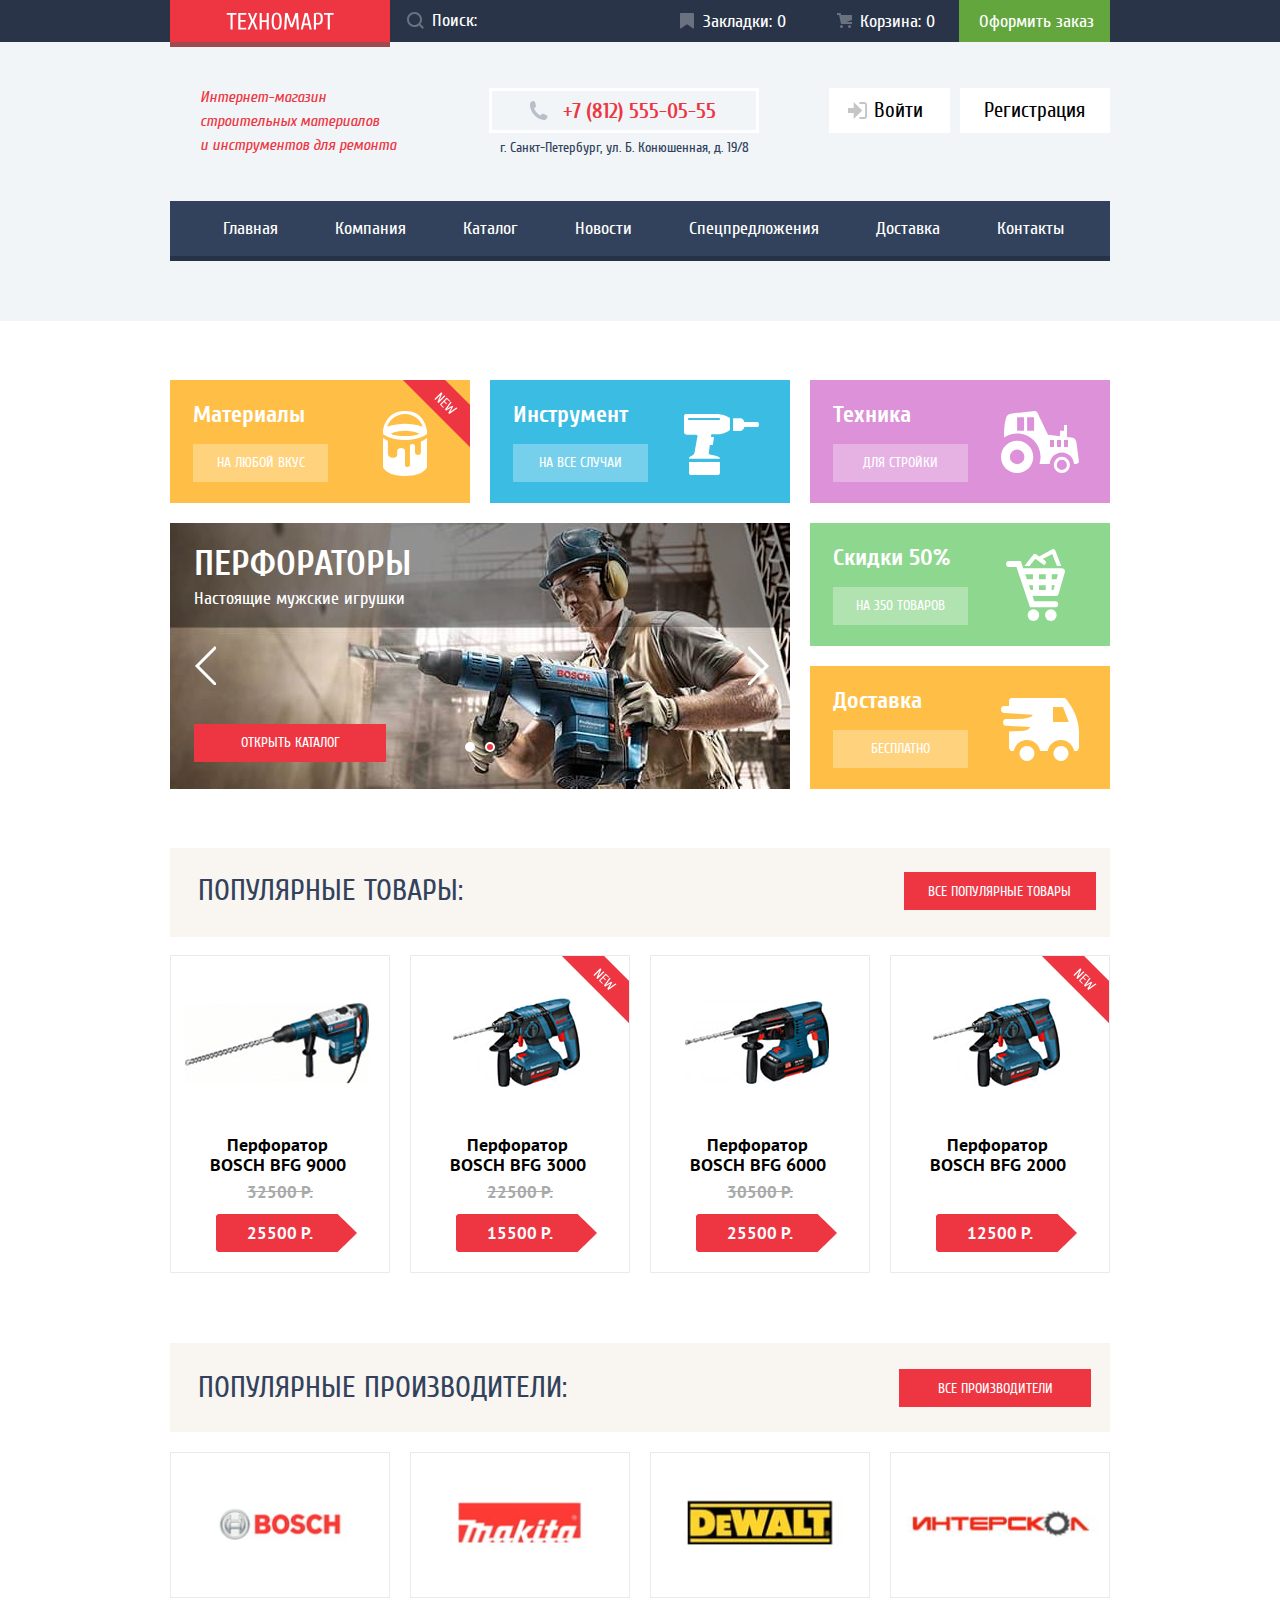
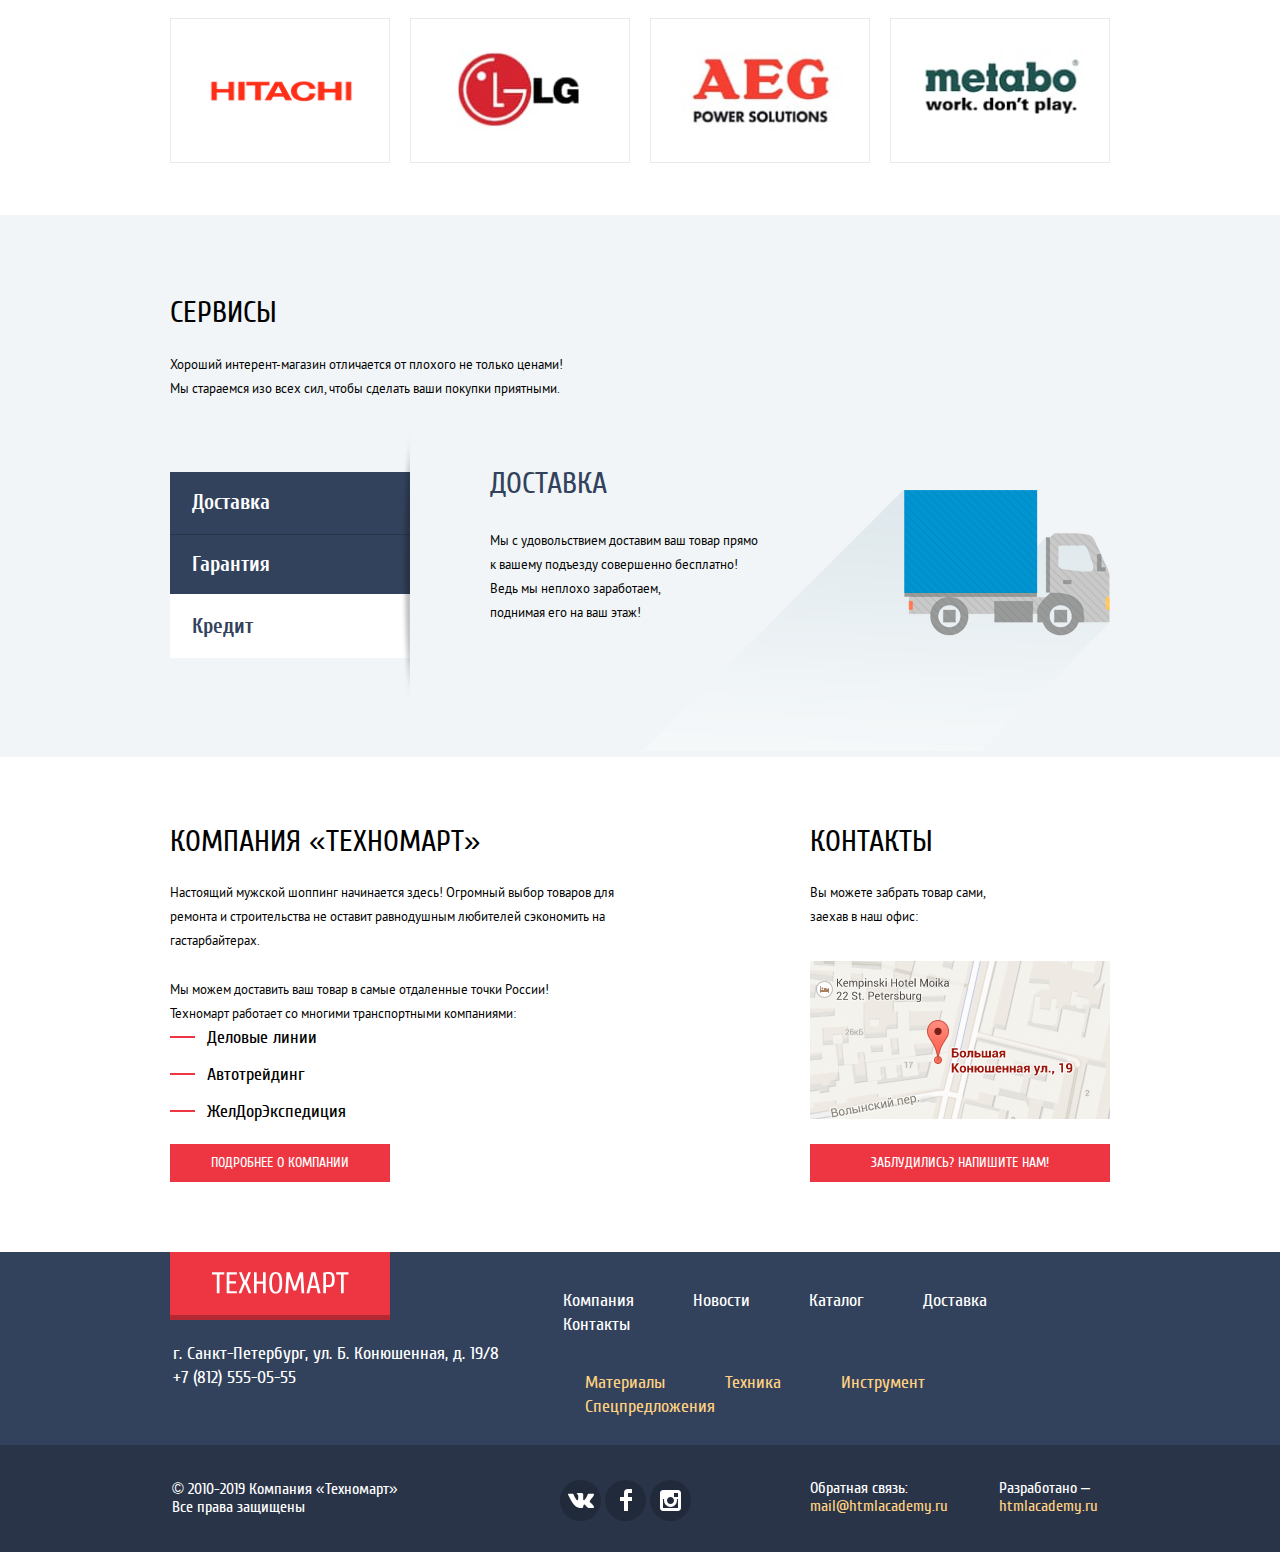
==== commit 1c9bf144: "Исправления" ====
--- a/index.html
+++ b/index.html
@@ -165,7 +165,7 @@
             <span class="prise-linethrough prise-linethrough--index">32500 Р.</span>
             <span class="prise-holder">25500 Р.</span>
             <div class="buy-cart">
-              <a href="#" class="buy-cart-buy">Купить</a>
+              <a href="#" class="js-cart buy-cart-buy">Купить</a>
               <a href="#" class="buy-cart-bookmark">В закладки</a>
             </div>
           </li>
@@ -177,7 +177,7 @@
             <span class="prise-linethrough prise-linethrough--index">22500 Р.</span>
             <span class="prise-holder">15500 Р.</span>
             <div class="buy-cart">
-              <a href="#" class="buy-cart-buy">Купить</a>
+              <a href="#" class="js-cart buy-cart-buy">Купить</a>
               <a href="#" class="buy-cart-bookmark">В закладки</a>
             </div>
           </li>
@@ -189,7 +189,7 @@
             <span class="prise-linethrough prise-linethrough--index">30500 Р.</span>
             <span class="prise-holder">25500 Р.</span>
             <div class="buy-cart">
-              <a href="#" class="buy-cart-buy">Купить</a>
+              <a href="#" class="js-cart buy-cart-buy">Купить</a>
               <a href="#" class="buy-cart-bookmark">В закладки</a>
             </div>
           </li>
@@ -200,7 +200,7 @@
             <h3>Перфоратор BOSCH BFG 2000</h3>
             <span class="prise-holder">12500 Р.</span>
             <div class="buy-cart">
-              <a href="#" class="buy-cart-buy">Купить</a>
+              <a href="#" class="js-cart buy-cart-buy">Купить</a>
               <a href="#" class="buy-cart-bookmark">В закладки</a>
             </div>
           </li>
@@ -265,16 +265,16 @@
         <div class="servese-slider">
           <ul>
             <li>
-              <a href="#" class="servese-slider-active">Доставка</a>
-            </li>
-            <li>
-              <a href="#">Гарантия</a>
-            </li>
-            <li>
-              <a href="#">Кредит</a>
-            </li>
-          </ul>
-          <div class="servese-slider-content hidden servese-slider-content-current">
+              <a href="#" class="js-servese-tabs ">Доставка</a>
+            </li>
+            <li>
+              <a href="#" class="js-servese-tabs ">Гарантия</a>
+            </li>
+            <li>
+              <a href="#" class="js-servese-tabs servese-slider-active">Кредит</a>
+            </li>
+          </ul>
+          <div class="js-servese-tabs-content servese-slider-content">
             <div class="delivery-slider">
               <h3 class="title title--color">Доставка</h3>
               <p>
@@ -285,7 +285,7 @@
               </p>
             </div>
           </div>
-          <div class="servese-slider-content hidden">
+          <div class="js-servese-tabs-content servese-slider-content hidden">
             <div class="garanty-slider">
               <h3 class="title title--color">Гарантия</h3>
               <p>
@@ -297,7 +297,7 @@
               </p>
             </div>
           </div>
-          <div class="servese-slider-content hidden">
+          <div class="js-servese-tabs-content servese-slider-content hidden">
             <div class="credit-slider">
               <h3 class="title title--color">Кредит</h3>
               <p>
@@ -338,10 +338,10 @@
             заехав в наш офис:
           </span>
           <a href="https://yandex.ru/maps/2/saint-petersburg/house/bolshaya_konyushennaya_ulitsa_19_8/Z0kYdQVjSEQPQFtjfXVyeXpgYQ==/?ll=30.323117%2C59.938635&z=17.09"
-            class="map" aria-label="г.Санкт-Петербург, ул.Б. Конюшенная, д. 19/8">
+            class="js-map map" aria-label="г.Санкт-Петербург, ул.Б. Конюшенная, д. 19/8">
             <img src="img/map.png" alt="Адрес на карте" width="300" height="158">
           </a>
-          <a href="#" class="form-link">Заблудились? Напишите нам!</a>
+          <a href="#" class="js-form form-link">Заблудились? Напишите нам!</a>
         </section>
       </div>
     </div>
@@ -424,7 +424,7 @@
               <a href="mailto:mail@htmlacademy.ru" aria-label="Наш Email">mail@htmlacademy.ru</a>
             </span>
             <span class="developer">
-              Разработано -
+              Разработано &ndash;
               <a href="https://htmlacademy.ru/intensive/htmlcss" aria-label="Сайт разработчика">htmlacademy.ru</a>
             </span>
           </div>
@@ -433,7 +433,7 @@
     </div>
   </footer>
 
-  <div class="popup-map hidden">
+  <div class="js-map-modale popup-map hidden">
     <div class="iframe">
       <iframe title="Адрес компании на карте"
         src="https://yandex.ru/map-widget/v1/?um=constructor%3A9cfc566d236d00d9fb38593831b7e65cd8dfeaa9be7239e379272db6b9f8bec5&amp;source=constructor"
@@ -443,32 +443,28 @@
     </div>
   </div>
 
-  <div class="form-popaup-wrapper hidden">
-    <div class="form-popup">
-      <button type="button" class="button-close button-close--form" aria-label=" Закрыть окно"></button>
-      <form action="https://echo.htmlacademy.ru" method="post">
-        <div class="form-flex-box">
-          <div class="form-flex-box-text">
-            <label class="name">Ваше имя:
-              <input type="text" name="name" placeholder="Имя Фамилия" required>
-            </label>
-            <label>Ваш e-mail:
-              <input type="email" name="email" placeholder="email@example.com" required>
-            </label>
-          </div>
-          <div class="textarea-container">
-            <label for="textarea" class="textarea">Текст письма:</label>
-            <textarea name="letter" placeholder="В свободной форме" id="textarea" required></textarea>
-          </div>
-          <div class="button-container">
-            <button type="submit" class="button-submit">Отправить</button>
-          </div>
-        </div>
-      </form>
-    </div>
+  <div class="js-form-modale form-popup hidden">
+    <button type="button" class="button-close button-close--form" aria-label=" Закрыть окно"></button>
+    <form class="form-flex-box" action="https://echo.htmlacademy.ru" method="post">
+      <div class="form-flex-box-text">
+        <label class="name">Ваше имя:
+          <input type="text" name="name" placeholder="Имя Фамилия" required>
+        </label>
+        <label>Ваш e-mail:
+          <input type="email" name="email" placeholder="email@example.com" required>
+        </label>
+      </div>
+      <div class="textarea-container">
+        <label for="textarea" class="textarea">Текст письма:</label>
+        <textarea name="letter" placeholder="В свободной форме" id="textarea" required></textarea>
+      </div>
+      <div class="button-container">
+        <button type="submit" class="button-submit">Отправить</button>
+      </div>
+    </form>
   </div>
 
-  <div class="cart-popup-wrapper hidden">
+  <div class="js-cart-modale cart-popup-wrapper hidden">
     <button type="button" class="button-close button-close--cart" aria-label="Закрыть окно"></button>
     <span>Товар добавлен в корзину!</span>
     <div class="link-cart-wrapper">
--- a/css/style.css
+++ b/css/style.css
@@ -173,10 +173,7 @@
 
 }
 
-/* Убирает ненужные блоки */
-.hidden {
-  display: none;
-}
+
 
 /* Гридбокс основного контента */
 .page {
@@ -820,10 +817,15 @@
   position: absolute;
   top: 122px;
   padding: 0;
+  cursor: pointer;
 }
 
 .button-slide--left {
   left: 24px;
+}
+
+.button-slide:focus {
+  outline: auto;
 }
 
 /* Правая конпка на слайде */
@@ -851,6 +853,7 @@
   border: 2px solid var(--white);
   border-radius: 50%;
   background-color: var(--white);
+  cursor: pointer;
 }
 
 .button-slide-active--left {
@@ -859,12 +862,17 @@
 
 .button-slide-active-current {
   background-color: var(--basic-red);
+  pointer-events: none;
 }
 
 /* Эффекты на слайдере */
 
-.slider-list a:hover,
+.slider-list a:hover {
+  background-color: var(--basic-red);
+}
+
 .slider-list a:focus {
+  outline: auto;
   background-color: var(--basic-red);
 }
 
@@ -912,9 +920,13 @@
 }
 
 /* Эффекты ссылки в sec-title */
-.sec-title a:hover,
+.sec-title a:hover {
+  background-color: var(--basic-red);
+}
+
 .sec-title a:focus {
-  background-color: var(--basic-red);
+  outline: auto;
+  outline-color: var(--black);
 }
 
 .sec-title a:active {
@@ -1234,7 +1246,7 @@
   width: 100%;
   height: 100%;
   padding-top: 17px;
-  margin-top: -7px;
+  margin-top: -3px;
   padding-bottom: 17px;
 }
 
@@ -1244,6 +1256,7 @@
   width: 700px;
   position: relative;
   z-index: 1;
+  display: block;
 }
 
 /* эффекты переключателся слайд контента */
@@ -1254,6 +1267,12 @@
 }
 
 .servese-slider .servese-slider-active {
+  background-color: var(--white);
+  color: var(--title-color);
+  pointer-events: none;
+}
+
+.servese-slider .servese-slider-active:focus {
   background-color: var(--white);
   color: var(--title-color);
   pointer-events: none;
@@ -1275,10 +1294,6 @@
   top: -45px;
 }
 
-.servese-slider-content-current {
-  display: block;
-}
-
 /* бек картинки на слайдах */
 
 .delivery-slider::before {
@@ -1334,11 +1349,13 @@
 
 /* Эффекты на ссылке */
 
-.credit-slider a:hover,
+.credit-slider a:hover {
+  background-color: var(--basic-red);
+}
 .credit-slider a:focus {
   background-color: var(--basic-red);
-}
-
+  outline: auto;
+}
 .credit-slider a:active {
   background-color: var(--error);
 }
@@ -1405,7 +1422,7 @@
   width: 25px;
   height: 2px;
   left: 0;
-  background-color: red;
+  background-color: var(--basic-red);
   margin-top: 10px;
 }
 
@@ -1427,11 +1444,12 @@
 
 /* Эффекты ссылки */
 
-.text-section a:hover,
+.text-section a:hover {
+  background-color: var(--basic-red);
+}
 .text-section a:focus {
-  background-color: var(--basic-red);
-}
-
+  outline: auto;
+}
 .text-section a:active {
   background-color: var(--error);
 }
@@ -1474,11 +1492,12 @@
 
 /* Эффекты ссылки */
 
-.contact-section a:hover,
+.contact-section a:hover {
+  background-color: var(--basic-red);
+}
 .contact-section a:focus {
-  background-color: var(--basic-red);
-}
-
+  outline: auto;
+}
 .contact-section a:active {
   background-color: var(--error);
 }
@@ -1637,12 +1656,13 @@
 /* Социалки */
 .social-icons {
   display: flex;
-  margin: 0;
-  padding: 0;
-  width: 70px;
+  flex-wrap: wrap;
+  margin: 0;
+  padding: 0;
   align-items: center;
   justify-content: space-between;
-  margin-right: 20px;
+  margin-top: 3px;
+  margin-left: 43px;
 }
 
 .social-icons li {
@@ -1657,7 +1677,7 @@
   width: 41px;
   min-height: 41px;
   border-radius: 50%;
-  background-color: #212A3A;
+  background-color: var(--linergradient);
 }
 
 /* Иконки */
@@ -2452,10 +2472,13 @@
 .catalog-page-list .active-page {
   background-color: var(--basic-red);
   border-radius: 2px;
-  border: 1px solid var(--basic-red);
   color: var(--white);
-}
-
+  pointer-events: none;
+}
+.catalog-page-list .active-page:focus {
+  border: none;
+  outline: none;
+}
 /* Текстовая секция в котологе */
 .catalog-text-section {
   background-color: var(--basic-background);
@@ -2484,9 +2507,14 @@
 
 /* Всплывающие окна */
 .popup-map {
+  position: fixed;
+  top: 50%;
+  left: 50%;
+  transform: translate(-50%, -50%);
   width: 943px;
   height: 449px;
   box-shadow: 0px 4px 20px var(--box-shadow);
+  z-index: 99;
 }
 
 .iframe {
@@ -2515,6 +2543,10 @@
   cursor: pointer;
 }
 
+.button-close:focus {
+  outline: auto;
+}
+
 .button-close--iframe {
   top: 17px;
   right: 10px;
@@ -2534,10 +2566,15 @@
 
 .form-popup {
   width: 620px;
-  height: 430px;
-  position: relative;
+  min-height: 430px;
+  position: fixed;
+  top: 50%;
+  left: 50%;
+  transform: translate(-50%, -50%);
   box-shadow: 0px 20px 40px var(--frompopup-shadow);
   color: var(--black);
+  background-color: var(--white);
+  z-index: 99;
 }
 
 .form-popup::before {
@@ -2608,12 +2645,16 @@
   text-transform: uppercase;
 }
 
+.button-submit:active {
+  background-color: var(--error);
+}
+
 .button-container {
   background-color: var(--button-form-back);
 }
 
-.form-popaup-wrapper input::placeholder,
-.form-popaup-wrapper textarea::placeholder {
+.form-popup input::placeholder,
+.form-popup textarea::placeholder {
   font-family: "PT Sans", Arial, sans-serif;
   font-style: normal;
   font-weight: normal;
@@ -2621,12 +2662,23 @@
   line-height: 24px;
   color: var(--linethough);
 }
+
+.form-popup input:focus,
+.form-popup textarea:focus {
+  outline: auto;
+}
+
 /* Попап с карзиной */
 .cart-popup-wrapper {
   width: 620px;
-  height: 282px;
-  position: relative;
+  min-height: 282px;
+  position: fixed;
+  top: 50%;
+  left: 50%;
+  transform: translate(-50%, -50%);
   box-shadow: 0px 20px 40px var(--cart-popap-shadow);
+  background-color: var(--white);
+  z-index: 99;
 }
 
 .cart-popup-wrapper::before {
@@ -2639,7 +2691,7 @@
   left: 0
 }
 
-.cart-popup-wrapper span{
+.cart-popup-wrapper span {
   position: relative;
   display: block;
   width: 620px;
@@ -2661,6 +2713,7 @@
   top: -18px;
   left: 81px;
 }
+
 .link-cart-wrapper {
   display: flex;
   align-items: center;
@@ -2671,15 +2724,15 @@
 }
 
 .link-cart-wrapper a {
-display: block;
-width: 192px;
-min-height: 38px;
-text-align: center;
-font-size: 14px;
-line-height: 18px;
-text-transform: uppercase;
-padding-top: 11px;
-padding-bottom: 9px;
+  display: block;
+  width: 192px;
+  min-height: 38px;
+  text-align: center;
+  font-size: 14px;
+  line-height: 18px;
+  text-transform: uppercase;
+  padding-top: 11px;
+  padding-bottom: 9px;
 }
 
 .link-cart-order {
@@ -2689,6 +2742,7 @@
   background-color: var(--basic-red);
   color: var(--white);
 }
+
 .link-cart-contine {
   padding-left: 32px;
   padding-right: 31px;
@@ -2697,13 +2751,27 @@
 }
 
 
-.link-cart-order:hover,
+.link-cart-order:hover {
+  background-color: var(--basic-red);
+}
 .link-cart-order:focus {
-  background-color: var(--basic-red);
+  outline: auto;
 }
 
 .link-cart-order:active {
   background-color: var(--error);
 }
 
-
+.link-cart-contine:hover,
+.link-cart-contine:focus {
+  box-shadow: 0 0 0 1px var(--basic-graylight);
+}
+
+.link-cart-contine:active {
+  box-shadow: 0 0 0 1px var(--basic-red);
+}
+
+/* Убирает ненужные блоки */
+.hidden {
+  display: none;
+}
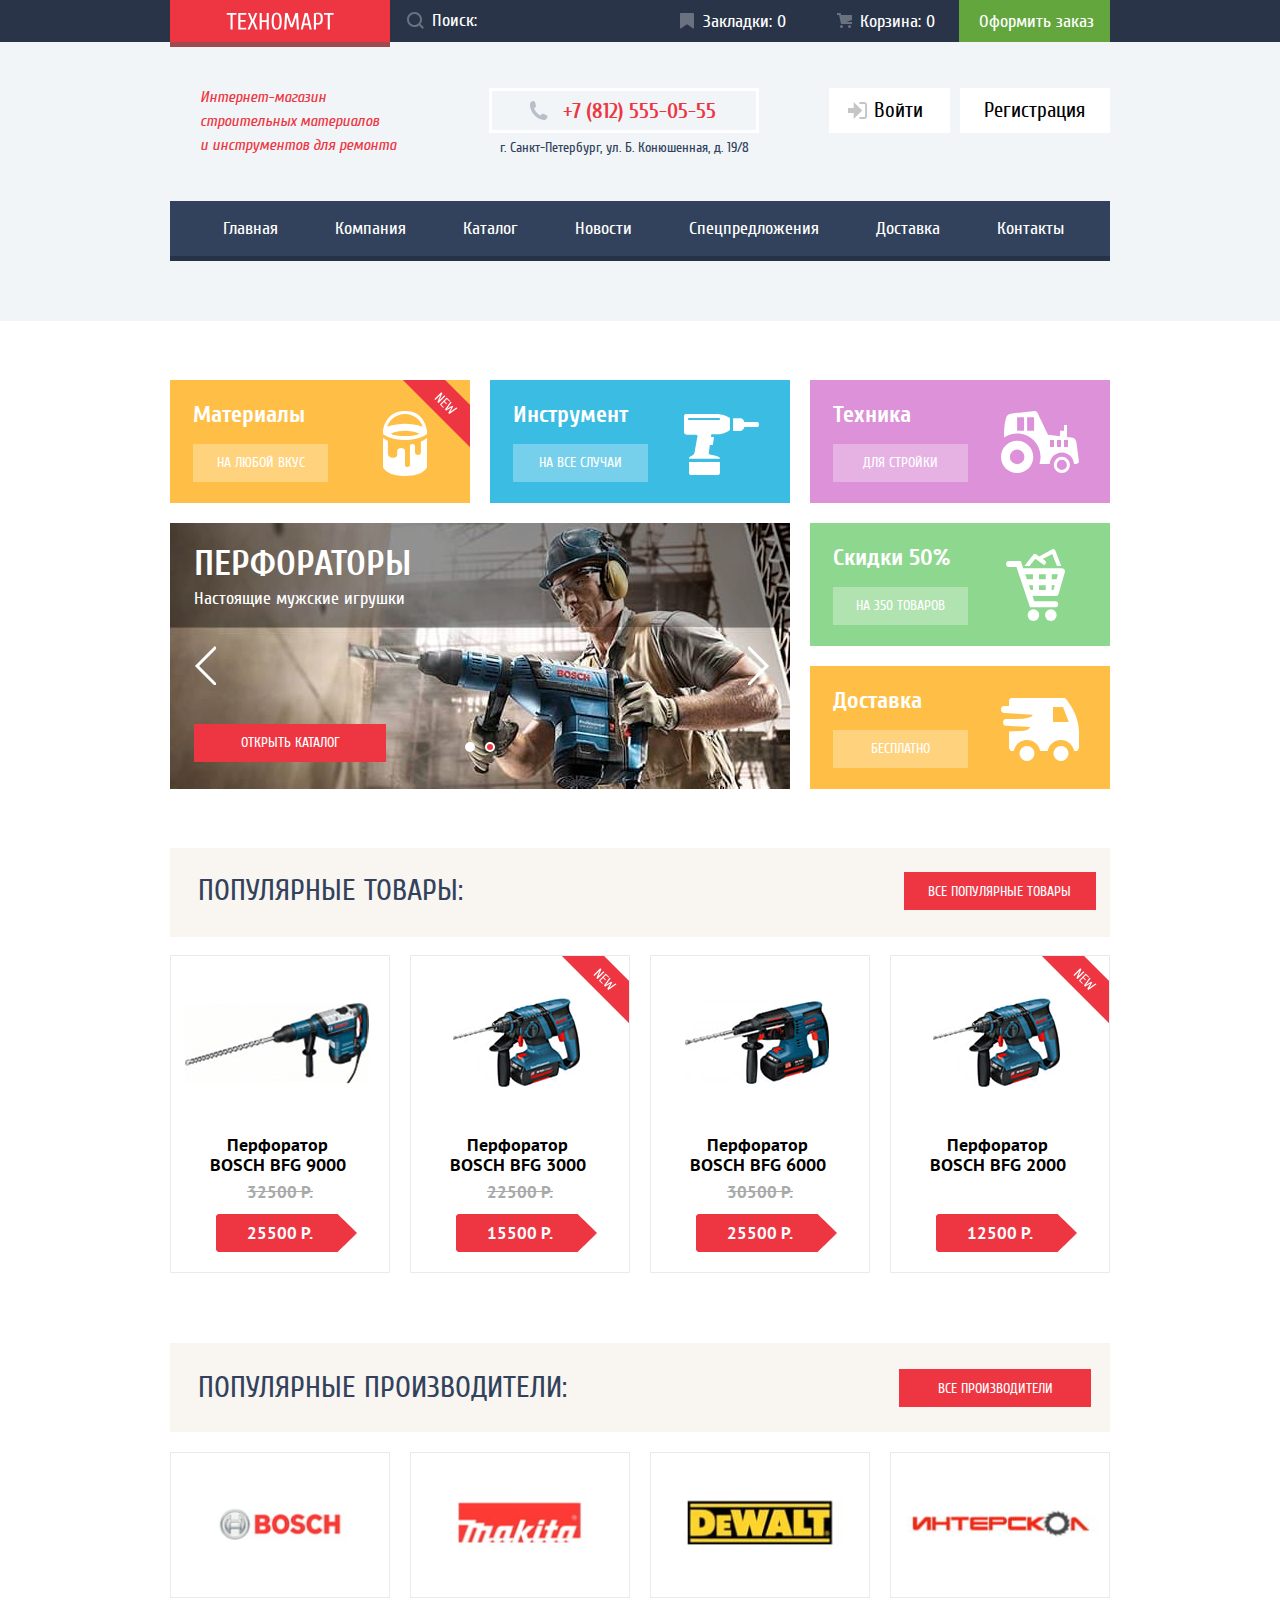
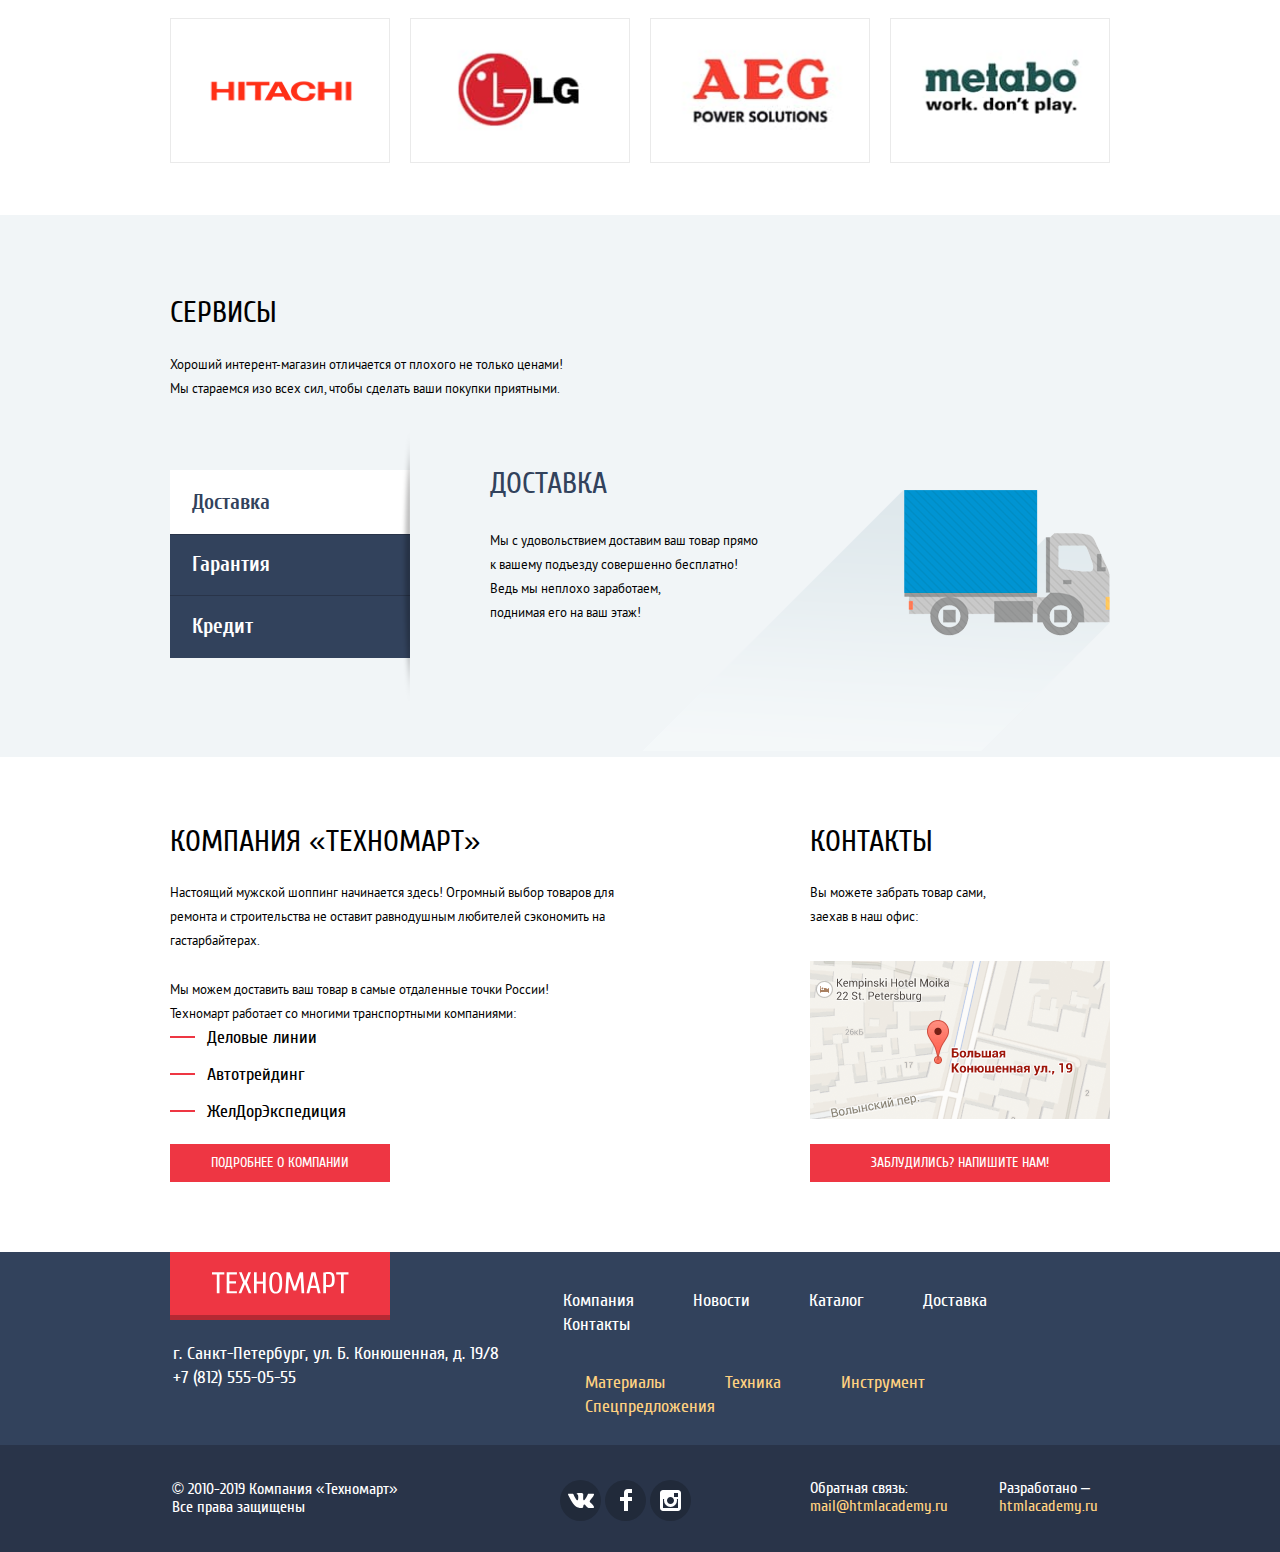
==== commit 2d730141: "Модалки" ====
--- a/index.html
+++ b/index.html
@@ -265,13 +265,13 @@
         <div class="servese-slider">
           <ul>
             <li>
-              <a href="#" class="js-servese-tabs ">Доставка</a>
-            </li>
-            <li>
-              <a href="#" class="js-servese-tabs ">Гарантия</a>
-            </li>
-            <li>
-              <a href="#" class="js-servese-tabs servese-slider-active">Кредит</a>
+              <a href="#" class="js-servese-tabs servese-slider-active">Доставка</a>
+            </li>
+            <li>
+              <a href="#" class="js-servese-tabs">Гарантия</a>
+            </li>
+            <li>
+              <a href="#" class="js-servese-tabs">Кредит</a>
             </li>
           </ul>
           <div class="js-servese-tabs-content servese-slider-content">
@@ -469,11 +469,11 @@
     <span>Товар добавлен в корзину!</span>
     <div class="link-cart-wrapper">
       <a href="#" class="link-cart-order" aria-label="Перейти к оформлению покупки">Оформить заказ</a>
-      <a href="#" class="link-cart-contine" aria-label="Продолжить покупки">Продолжить покупки</a>
+      <a href="#" class="js-contine link-cart-contine" aria-label="Продолжить покупки">Продолжить покупки</a>
     </div>
   </div>
 
-
+<script src="./js/script.js"></script>
 </body>
 
 </html>
--- a/css/style.css
+++ b/css/style.css
@@ -1352,10 +1352,12 @@
 .credit-slider a:hover {
   background-color: var(--basic-red);
 }
+
 .credit-slider a:focus {
   background-color: var(--basic-red);
   outline: auto;
 }
+
 .credit-slider a:active {
   background-color: var(--error);
 }
@@ -1447,9 +1449,11 @@
 .text-section a:hover {
   background-color: var(--basic-red);
 }
+
 .text-section a:focus {
   outline: auto;
 }
+
 .text-section a:active {
   background-color: var(--error);
 }
@@ -1495,9 +1499,11 @@
 .contact-section a:hover {
   background-color: var(--basic-red);
 }
+
 .contact-section a:focus {
   outline: auto;
 }
+
 .contact-section a:active {
   background-color: var(--error);
 }
@@ -2475,10 +2481,12 @@
   color: var(--white);
   pointer-events: none;
 }
+
 .catalog-page-list .active-page:focus {
   border: none;
   outline: none;
 }
+
 /* Текстовая секция в котологе */
 .catalog-text-section {
   background-color: var(--basic-background);
@@ -2754,6 +2762,7 @@
 .link-cart-order:hover {
   background-color: var(--basic-red);
 }
+
 .link-cart-order:focus {
   outline: auto;
 }
@@ -2775,3 +2784,19 @@
 .hidden {
   display: none;
 }
+
+.modal-show {
+  display: block;
+  animation: stretch;
+  animation-duration: 1s;
+}
+
+@keyframes stretch {
+  0% {
+    transform: scale(0);
+  }
+
+  100% {
+    transform: scale(1);
+  }
+}
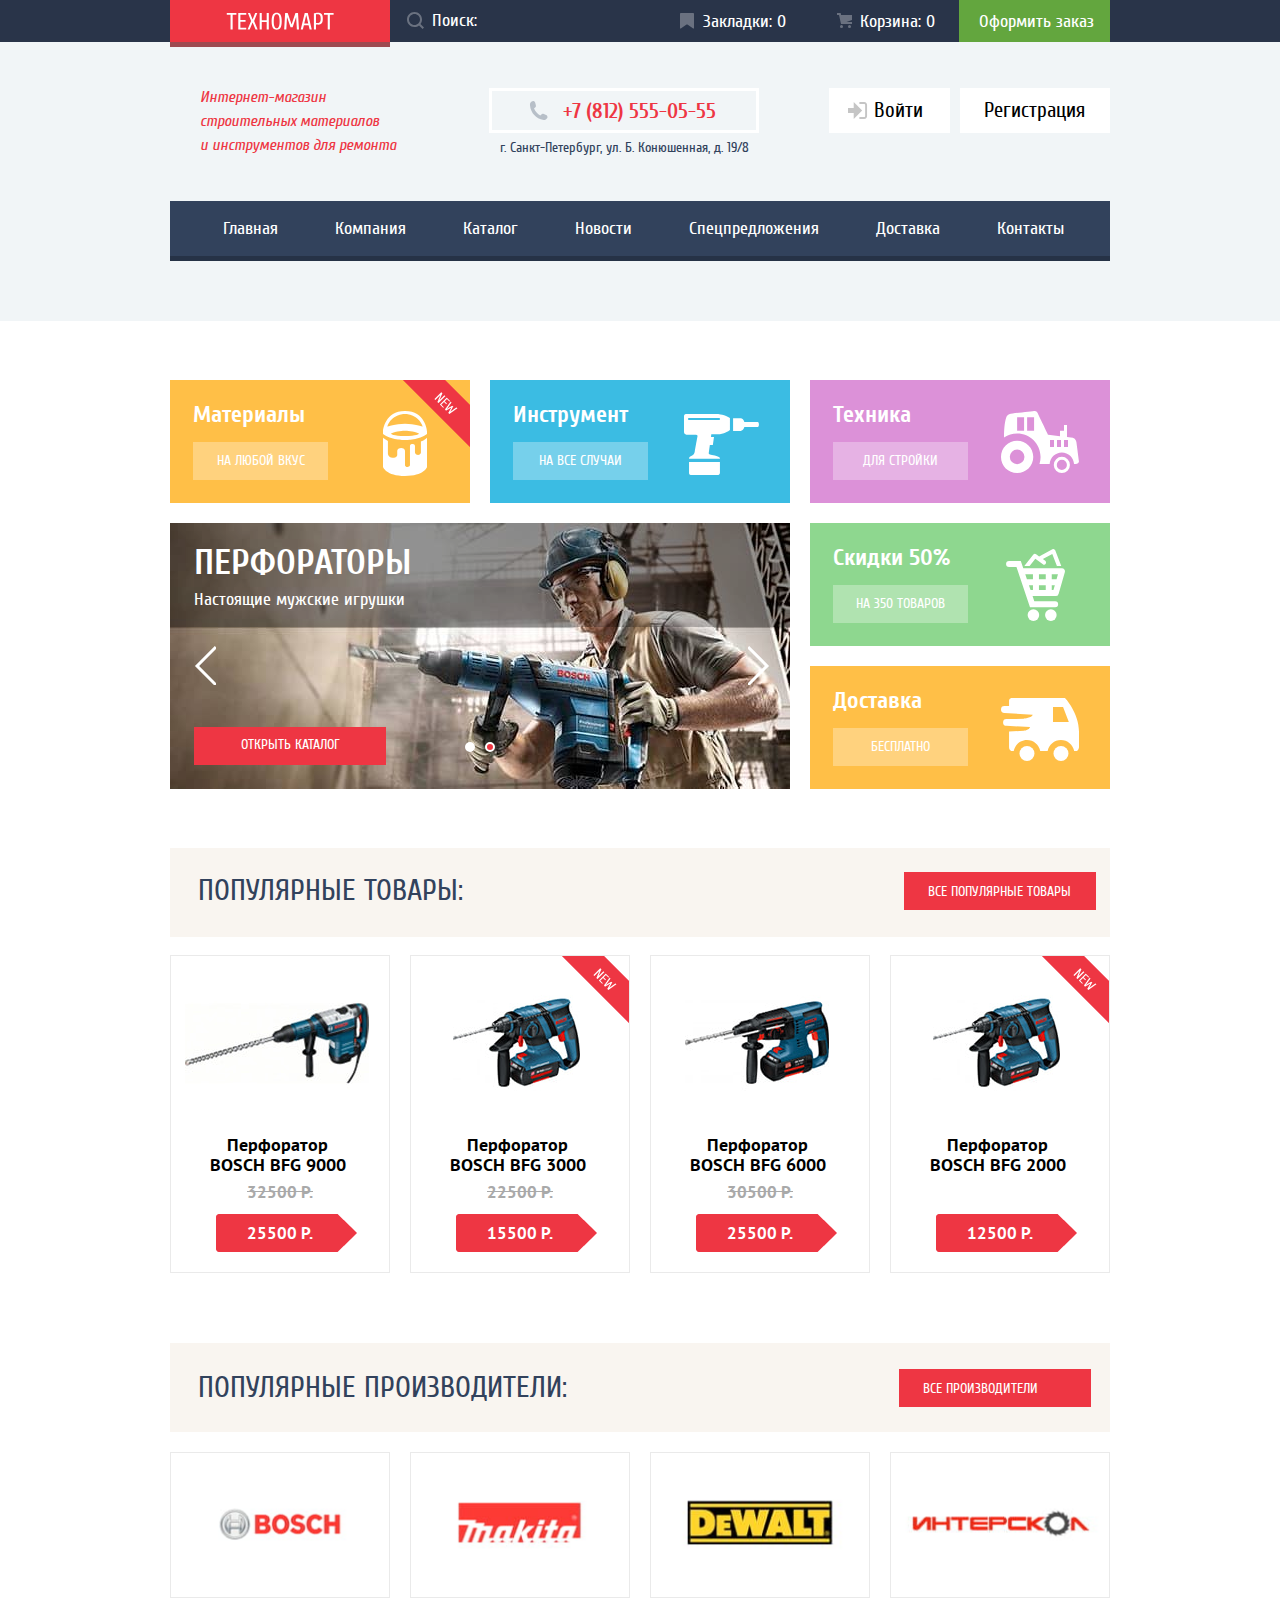
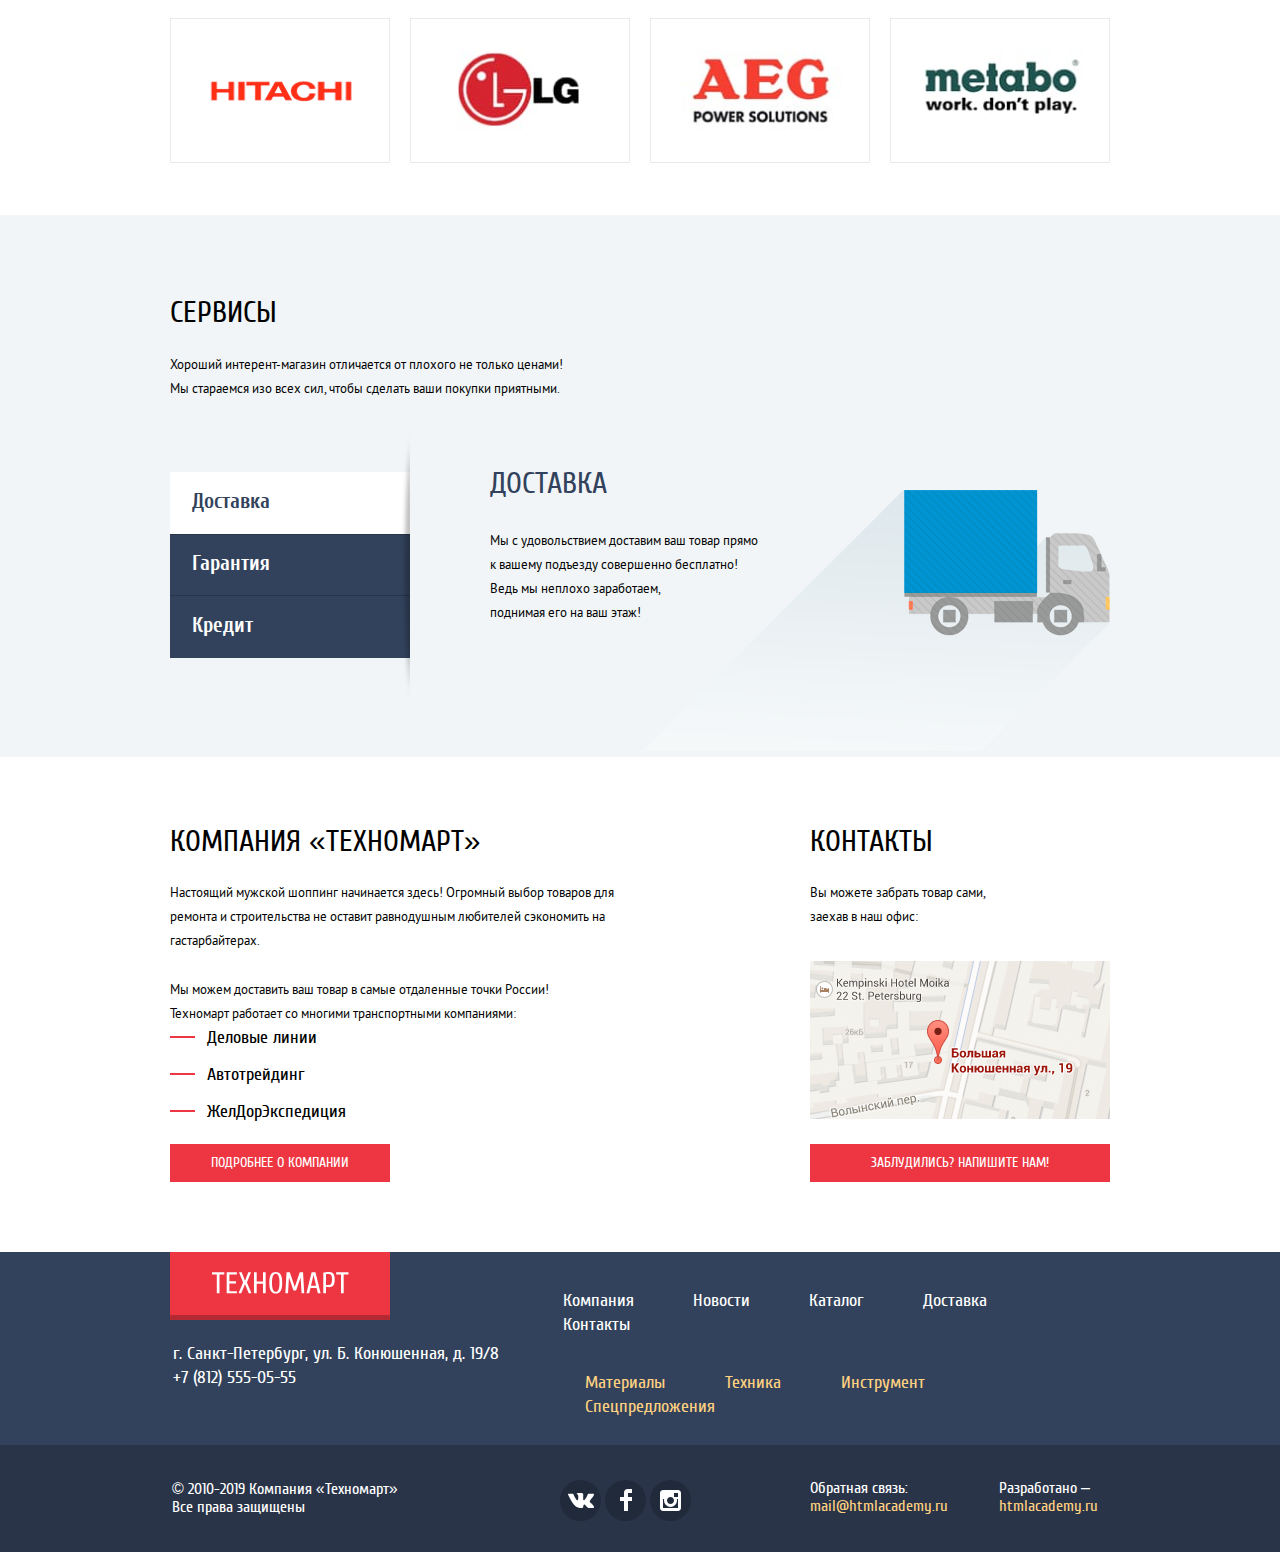
==== commit 90e70a22: "Защита" ====
--- a/index.html
+++ b/index.html
@@ -5,7 +5,7 @@
   <meta charset="UTF-8" />
   <meta name="viewport" content="width=device-width, initial-scale=1" />
   <link href="css/normalize.css" rel="stylesheet">
-  <link href="css/style.css" rel="stylesheet">
+  <link href="css/min-style.css" rel="stylesheet">
   <title>Техномарт</title>
 </head>
 
@@ -128,17 +128,19 @@
           <h3>Доставка</h3>
           <a href="#" aria-label="Доставка"><span>Бесплатно</span></a>
         </div>
-        <div class="slider slide-1">
+        <div class="slider">
           <ul class="slider-list">
-            <li class="slider-list-item slide-hidden slide-current">
+            <li class="js-slider slider-list-item">
               <h3>Перфораторы</h3>
               <span>Настоящие мужские игрушки</span>
               <a href="catalog.html">Открыть каталог</a>
-            </li>
-            <li class="slider-list-item slide-hidden">
+              <img src="img/Perfotrators.jpg" alt="Пример работы перфоратора" width="620" height="266">
+            </li>
+            <li class="js-slider slider-list-item hidden">
               <h3>Дрели</h3>
               <span>Настоящие мужские игрушки</span>
               <a href="catalog.html">Открыть каталог</a>
+              <img src="img/Drills.jpg" alt="Пример работы дрели" width="620" height="266">
             </li>
           </ul>
           <div>
@@ -157,7 +159,7 @@
           <a href="#">Все популярные товары</a>
         </div>
         <ul class="list-flex">
-          <li>
+          <li class="list-flex-item">
             <div class="card-img-wrapper">
               <img src="img/Bosch9000.jpg" alt="Перфоратор BOSCH BFG 9000" width="184" height="164">
             </div>
@@ -169,7 +171,7 @@
               <a href="#" class="buy-cart-bookmark">В закладки</a>
             </div>
           </li>
-          <li class="new">
+          <li class="new list-flex-item">
             <div class="card-img-wrapper">
               <img src="img/Bosch3000.jpg" alt="Перфоратор BOSCH BFG 3000" width="127" height="112">
             </div>
@@ -181,7 +183,7 @@
               <a href="#" class="buy-cart-bookmark">В закладки</a>
             </div>
           </li>
-          <li>
+          <li class="list-flex-item">
             <div class="card-img-wrapper">
               <img src="img/Bosch6000.jpg" alt="Перфоратор BOSCH BFG 6000" width="144" height="128">
             </div>
@@ -193,7 +195,7 @@
               <a href="#" class="buy-cart-bookmark">В закладки</a>
             </div>
           </li>
-          <li class="new">
+          <li class="new list-flex-item">
             <div class="card-img-wrapper">
               <img src="img/Bosch2000.jpg" alt="Перфоратор BOSCH BFG 2000" width="127" height="112">
             </div>
@@ -264,13 +266,13 @@
         </p>
         <div class="servese-slider">
           <ul>
-            <li>
+            <li class="servese-slider-item">
               <a href="#" class="js-servese-tabs servese-slider-active">Доставка</a>
             </li>
-            <li>
+            <li class="servese-slider-item">
               <a href="#" class="js-servese-tabs">Гарантия</a>
             </li>
-            <li>
+            <li class="servese-slider-item">
               <a href="#" class="js-servese-tabs">Кредит</a>
             </li>
           </ul>
@@ -433,7 +435,7 @@
     </div>
   </footer>
 
-  <div class="js-map-modale popup-map hidden">
+  <div class="js-map-modale popup-map">
     <div class="iframe">
       <iframe title="Адрес компании на карте"
         src="https://yandex.ru/map-widget/v1/?um=constructor%3A9cfc566d236d00d9fb38593831b7e65cd8dfeaa9be7239e379272db6b9f8bec5&amp;source=constructor"
@@ -443,28 +445,28 @@
     </div>
   </div>
 
-  <div class="js-form-modale form-popup hidden">
+  <div class="js-form-modale form-popup">
     <button type="button" class="button-close button-close--form" aria-label=" Закрыть окно"></button>
     <form class="form-flex-box" action="https://echo.htmlacademy.ru" method="post">
       <div class="form-flex-box-text">
         <label class="name">Ваше имя:
-          <input type="text" name="name" placeholder="Имя Фамилия" required>
+          <input type="text" class="js-name" name="name" placeholder="Имя Фамилия">
         </label>
         <label>Ваш e-mail:
-          <input type="email" name="email" placeholder="email@example.com" required>
+          <input type="email" class="js-email" name="email" placeholder="email@example.com">
         </label>
       </div>
       <div class="textarea-container">
         <label for="textarea" class="textarea">Текст письма:</label>
-        <textarea name="letter" placeholder="В свободной форме" id="textarea" required></textarea>
+        <textarea name="letter" placeholder="В свободной форме" id="textarea"></textarea>
       </div>
       <div class="button-container">
-        <button type="submit" class="button-submit">Отправить</button>
+        <button type="submit" class="button-submit js-submit">Отправить</button>
       </div>
     </form>
   </div>
 
-  <div class="js-cart-modale cart-popup-wrapper hidden">
+  <div class="js-cart-modale cart-popup-wrapper">
     <button type="button" class="button-close button-close--cart" aria-label="Закрыть окно"></button>
     <span>Товар добавлен в корзину!</span>
     <div class="link-cart-wrapper">
@@ -473,7 +475,7 @@
     </div>
   </div>
 
-<script src="./js/script.js"></script>
+  <script src="./js/min-script.js"></script>
 </body>
 
 </html>
--- a/css/min-style.css
+++ b/css/min-style.css
@@ -0,0 +1 @@
+*,::after,::before{box-sizing:border-box}html{box-sizing:border-box}@font-face{font-style:normal;font-weight:400;font-family:Cuprum;font-display:swap;src:url(../fonts/cuprum.woff2) format("woff2"),url(../fonts/cuprum.woff) format("woff")}@font-face{font-style:normal;font-weight:700;font-family:Cuprum;font-display:swap;src:url(../fonts/cuprumbold.woff2) format("woff2"),url(../fonts/cuprumbold.woff) format("woff")}@font-face{font-style:italic;font-weight:400;font-family:Cuprum;font-display:swap;src:url(../fonts/cuprumitalic.woff2) format("woff2"),url(../fonts/cuprumitalic.woff) format("woff")}@font-face{font-style:italic;font-weight:700;font-family:Cuprum;font-display:swap;src:url(../fonts/cuprumbolditalic.woff2) format("woff2"),url(../fonts/cuprumbolditalic.woff) format("woff")}@font-face{font-style:normal;font-weight:400;font-family:"PT Sans";font-display:swap;src:url(../fonts/ptsans.woff2) format("woff2"),url(../fonts/ptsans.woff) format("woff")}@font-face{font-style:normal;font-weight:700;font-family:"PT Sans";font-display:swap;src:url(../fonts/ptsansbold.woff2) format("woff2"),url(../fonts/ptsansbold.woff) format("woff")}.visually-hidden{clip:rect(0 0 0 0);position:absolute;width:1px;height:1px;margin:-1px}.new::before{content:"";position:absolute;top:0;right:0;width:70px;height:70px;background-image:url(../img/new-flag-big.png);background-repeat:no-repeat;background-position:center;z-index:1}body ul{list-style:none}body address{font-style:normal}:root{--basic-red:#EE3643;--basic-green:#63A63E;--basic-gray:#3D546F;--basic-graylight:#C5C5C5;--button-graylight:#E5E5E5;--basic-background:#F1F5F7;--white:#ffffff;--special-yellow:#FFBF47;--special-blue:#3BBCE3;--special-lilac:#DC91D8;--special-greenlight:#8ED78F;--special-yellowlight:#FFD180;--complite:#5FBB2D;--warning:#FFBF47;--error:#BA2732;--lightred:#FF5357;--lightgray:#EAEAEA;--title-color:#32425C;--black:#000000;--hover-color:#293449;--action-background:#1D2739;--upbox-backgrond:#161D29;--linergradient:#212A3A;--linethough:#A9A9A9;--some-color:#F9F5F0;--box-shadow:rgba(0, 0, 0, 0.24);--opasity-back:rgba(255, 255, 255, 0.3);--box-shadow-hover:rgba(138, 31, 39, 0.8);--hover-effect-gl:rgba(197, 197, 197, 0.3);--active-effect-gl:rgba(167, 167, 167, 0.3);--catalog-back-color:#F7F3EC;--boxshadow-cart:#367315;--cart-background:#518534;--rangeprie-back:#D7DCDE;--togle:#ababab;--raido-box:#B5B5B5;--rangeprice-scale:#00ca74;--frompopup-shadow:rgba(0, 0, 0, 0.75);--button-form-back:#F4F4F4;--cart-popap-shadow:rgba(41, 52, 73, 0.75)}body{width:100%;font-family:Cuprum,Arial,sans-serif;font-weight:400;font-style:normal;font-size:18px;line-height:24px;background-color:var(--white);color:var(--white)}img{max-width:100%;height:auto}a{outline:0;text-decoration:none}.container{width:960px;padding-left:10px;padding-right:10px;margin:0 auto}.page{height:100%}.page-body{display:grid;min-height:100%;grid-template-rows:min-content 1fr min-content;align-content:start}.title{color:var(--black);font-size:30px;line-height:30px;text-transform:uppercase;margin:0;padding:0;padding-bottom:10px;padding-top:10px;font-weight:400}.title--color{color:var(--title-color)}.main-header{background-color:var(--basic-background)}.header-up-menu{background-color:var(--hover-color)}.header-up-menu-flex{display:flex;flex-wrap:wrap;justify-content:start;align-items:center;padding:0;margin:0}.header-logo{min-height:42px;min-width:220px;display:flex;justify-content:center;align-items:center;background-color:var(--basic-red);box-shadow:0 5px var(--box-shadow-hover)}.header-logo:active{background-color:var(--error)}.header-logo--nopointer{pointer-events:none}.header-up-menu-flex a{color:var(--white)}.input-box{display:flex;min-height:42px;min-width:270px;justify-content:start;position:relative}.input-box svg{fill:var(--white);opacity:.3;position:absolute;text-align:center;left:17px;top:12px}.input-box input{outline:0;border:none;min-width:270px;padding-left:42px;background-color:var(--hover-color)}.input-box input::placeholder{color:var(--white)}.input-box input:hover+svg{opacity:1}.input-box input:active,.input-box input:active+svg{opacity:.3}.input-box input:focus+svg{fill:var(--basic-red);opacity:1}.input-box input:focus{background-color:var(--white)}.header-up-menu-flex input[type=search]::-webkit-search-cancel-button,.header-up-menu-flex input[type=search]::-webkit-search-decoration,.header-up-menu-flex input[type=search]::-webkit-search-results-button,.header-up-menu-flex input[type=search]::-webkit-search-results-decoration{display:none}.header-buttons-box{display:flex;justify-content:space-between;align-items:center;min-width:450px}.bookmark,.button-checkout,.cart{height:100%;min-width:50px;border:none;outline:0;position:relative;padding-top:10px;padding-bottom:8px}.bookmark{padding-left:43px;padding-right:27px;flex-grow:1}.cart{padding-left:32px;padding-right:10px;flex-grow:1}.button-checkout{padding-left:20px;padding-right:16px}.bookmark::before{content:"";background-image:url(../img/svg-logo/icon-bookmark.svg);width:14px;height:16px;opacity:.3;position:absolute;top:13px;left:20px}.cart::before{content:"";background-image:url(../img/svg-logo/icon-cart.svg);width:15px;height:15px;opacity:.3;position:absolute;top:13px;left:9px}.cart--color::before{content:"";background-image:url(../img/svg-logo/icon-cart.svg);width:15px;height:15px;opacity:.3;position:absolute;top:13px;left:12px}.bookmark:hover,.bookmark:hover::before,.cart:hover,.cart:hover::before{opacity:1}.bookmark:focus,.bookmark:focus::before,.cart:focus,.cart:focus::before{opacity:1}.bookmark:active,.bookmark:active::before,.cart:active,.cart:active::before{background-color:var(--upbox-backgrond);opacity:.3}.button-checkout{background-color:var(--basic-green)}.button-checkout:focus,.button-checkout:hover{background-color:var(--complite)}.button-checkout:active{color:var(--opasity-back);background-color:var(--basic-green)}.header-main-flex{display:flex;flex-wrap:wrap;min-height:112px;justify-content:space-between;align-items:start;padding:0;margin:0;padding-top:43px}.header-main-flex p{font-style:italic;font-size:16px;line-height:24px;color:var(--basic-red);max-width:197px;min-height:71px;margin:0;margin-left:30px;margin-bottom:44px;margin-right:22px}.phone-number{display:flex;min-width:270px;min-height:45px;border:3px solid var(--white);font-weight:700;font-size:21px;line-height:30px;color:var(--basic-red);align-items:center;justify-content:center;outline:0;position:relative;margin-top:3px;padding-left:30px}.phone-number::before{content:"";background-image:url(../img/svg-logo/icon-phone.svg);width:19px;height:19px;position:absolute;top:10px;left:37px}.phone-number:focus{outline:auto}.address{color:var(--title-color);font-weight:400;font-size:14px;line-height:24px;margin-top:3px;min-width:270px;min-height:24px;text-align:center}.link-box{display:flex;margin-top:3px}.enter-link,.reg-link{background-color:var(--white);padding-top:12px;padding-bottom:12px;font-size:21px;line-height:21px;min-height:45px;color:var(--black);outline:0;position:relative}.enter-link{width:121px;padding-left:45px;padding-right:27px;margin-right:10px}.enter-link svg{fill:var(--basic-graylight);position:absolute;top:14px;left:19px}.reg-link{width:150px;padding-left:24px;padding-right:24px}.enter-link:hover,.enter-link:hover svg,.reg-link:hover{color:var(--basic-red);fill:var(--basic-gray)}.enter-link:focus,.enter-link:focus svg,.reg-link:focus{color:var(--basic-red);fill:var(--basic-gray)}.enter-link:active,.enter-link:active svg,.reg-link:active{color:var(--basic-graylight);fill:var(--basic-graylight)}.main-navigate{margin-bottom:60px}.main-navigate ul{display:flex;flex-wrap:wrap;min-height:60px;align-items:center;background-color:var(--title-color);margin:0;padding:0;padding-left:25px;padding-right:17px;box-shadow:inset 0 -5px 0 var(--box-shadow)}.main-navigate li{flex-grow:1}.main-navigate a{color:var(--white);display:block;padding-top:15px;padding-bottom:19px;padding-left:28px}.main-navigate a:focus,.main-navigate a:hover{background-color:var(--hover-color)}.main-navigate a:active{background-color:var(--action-background);opacity:.5}.mar-top{margin-top:59px}.main-services-grid{display:grid;grid-template-columns:300px 300px 300px;grid-template-rows:123px 123px 123px;grid-template-areas:"material instrument tech" "slider slider discounts" "slider slider deliviry";gap:20px}.material{position:relative;grid-area:material}.instrument{position:relative;grid-area:instrument}.tech{position:relative;grid-area:tech}.discounts{position:relative;grid-area:discounts}.slider{position:relative;grid-area:slider}.deliviry{position:relative;grid-area:deliviry}.main-services-grid h3{margin:0;padding-top:20px;padding-bottom:12px;padding-right:10px;font-weight:700;font-size:24px;line-height:30px;width:300px}.main-services-grid a{font-size:14px;line-height:18px;text-transform:uppercase;display:block;text-align:center;width:135px;min-height:38px;padding:10px;color:var(--white);background-color:var(--opasity-back)}.sec-pading{padding-left:23px}.material{background-color:var(--special-yellow);background-image:url(../img/svg-logo/icon-1.svg);background-size:auto;background-repeat:no-repeat;background-position:213px 31px}.instrument{background-color:var(--special-blue);background-image:url(../img/svg-logo/icon-2.svg);background-size:auto;background-repeat:no-repeat;background-position:194px 34px}.tech{background-color:var(--special-lilac);background-image:url(../img/svg-logo/icon-3.svg);background-size:auto;background-repeat:no-repeat;background-position:191px 31px}.discounts{background-color:var(--special-greenlight);background-image:url(../img/svg-logo/icon-4.svg);background-size:auto;background-repeat:no-repeat;background-position:196px 26px}.deliviry{background-color:var(--special-yellow);background-image:url(../img/svg-logo/icon-5.svg);background-size:auto;background-repeat:no-repeat;background-position:191px 32px}.main-services-grid a:focus,.main-services-grid a:hover{background-color:var(--hover-effect-gl)}.main-services-grid a:active{background-color:var(--active-effect-gl)}.slider-list{list-style:none;margin:0;padding:0}.slider{width:620px;min-height:266px;background-repeat:no-repeat}.slider img{position:absolute;top:0;left:0;z-index:-1}.slider h3{font-weight:700;font-size:36px;line-height:36px;text-transform:uppercase;padding:0;margin:0;padding-bottom:5px;padding-top:22px;padding-left:24px;padding-right:20px}.slider span{padding:2px 24px}.slider-list-item{display:flex;position:relative;width:620px;min-height:266px;flex-direction:column;box-shadow:inset 0 104px var(--box-shadow)}.slider-list-item a{padding:10px;padding-top:9px;margin-top:113px;width:192px;min-height:38px;background-color:var(--basic-red);margin-left:24px}.button-slide{background-image:url(../img/svg-logo/icon-left.svg);width:22px;min-height:40px;border:none;outline:0;background-color:transparent;position:absolute;top:122px;padding:10px;cursor:pointer}.button-slide--left{left:24px}.button-slide:focus{outline:auto}.button-slide--right{transform:scaleX(-1);right:20px;padding:0}.button-slide-active{position:absolute;left:315px;bottom:37px;padding:0;width:10px;height:10px;border:2px solid var(--white);border-radius:50%;background-color:var(--white);cursor:pointer}.button-slide-active--left{left:295px}.button-slide-active-current{background-color:var(--basic-red);pointer-events:none}.slider-list a:hover{background-color:var(--basic-red)}.slider-list a:focus{outline:auto;background-color:var(--basic-red)}.slider-list a:active{background-color:var(--error)}.pop-sale{margin-top:59px}.sec-title{display:flex;justify-content:space-between;min-height:89px;background-color:var(--some-color);align-items:center;padding-left:28px;padding-right:14px;padding-bottom:3px;margin-bottom:18px}.sec-title--manifacture{margin-bottom:0;padding-bottom:0;padding-right:19px}.sec-title a{color:var(--white);width:192px;min-height:38px;padding-top:11px;padding-right:24px;padding-bottom:9px;padding-left:24px;font-size:14px;line-height:18px;text-transform:uppercase;background-color:var(--basic-red)}.sec-title a:hover{background-color:var(--basic-red)}.sec-title a:focus{outline:auto;outline-color:var(--black)}.sec-title a:active{background-color:var(--error)}.list-flex{display:flex;flex-wrap:wrap;padding:0;margin:0;position:relative}.list-flex li{display:flex;flex-direction:column;min-height:318px;width:220px;border:1px solid var(--lightgray);margin-right:20px;margin-bottom:20px;padding-bottom:20px;position:relative}.list-flex li:nth-child(4n){margin-right:0}.list-flex h3{margin:0;padding:0;font-family:"PT Sans",Arial,sans-serif;font-style:normal;font-weight:700;font-size:18px;line-height:20px;color:var(--black);text-align:center;width:185px;padding-left:28px}.list-flex span{display:block;font-family:"PT Sans",Arial,sans-serif;font-style:normal;font-weight:700;font-size:17px;line-height:18px;text-align:center}.card-img-wrapper{width:100%;min-height:174px;display:flex;justify-content:center;align-items:center;padding-right:7px;margin-bottom:5px}.card-img-wrapper img{background-color:var(--title-color)}.buy-cart{width:100%;min-height:165px;display:none;position:absolute;background-color:var(--white);left:0;top:0}.list-flex-item:hover .buy-cart{display:block}.list-catatlog-flex-box-item:hover .buy-cart{display:block}.buy-cart a{display:block;width:135px;min-height:38px;text-align:center;border-radius:2px;font-size:14px;line-height:18px;text-transform:uppercase}.buy-cart-buy{position:relative;margin-left:41px;margin-top:38px;background-color:var(--basic-green);padding:10px 12px 10px 25px;box-shadow:inset 0 -3px 0 var(--boxshadow-cart);color:var(--white)}.buy-cart-buy::before{content:"";background-image:url(../img/svg-logo/icon-cart.svg);width:15px;height:15px;position:absolute;opacity:.3;left:30px;top:10px}.buy-cart-buy:focus,.buy-cart-buy:hover{background-color:var(--complite)}.buy-cart-buy:active{background-color:var(--cart-background)}.buy-cart-bookmark{margin-left:41px;margin-top:10px;padding:7px 30px 8px 27px;border:3px solid var(--basic-green);background-color:var(--white);color:var(--title-color)}.buy-cart-bookmark:focus,.buy-cart-bookmark:hover{border:3px solid var(--title-color)}.buy-cart-bookmark:active{opacity:.5}.list-catatlog-flex-box li:hover,.list-flex li:hover{box-shadow:0 4px 20px var(--box-shadow)}.prise-linethrough{text-decoration-line:line-through;color:var(--linethough);margin-top:6px}.prise-linethrough--index{margin-top:8px}.prise-holder{margin-top:auto;background-image:url(../img/red-button.png);background-repeat:no-repeat;background-position:45px;padding:10px 32px 10px 32px;min-width:141px}.manifactoure-sec{margin-top:50px;margin-bottom:32px}.manf-flex-list{margin:0;padding:20px 0 0 0;display:flex;flex-wrap:wrap}.manf-flex-list li{display:flex;margin-bottom:20px;margin-right:20px}.manf-flex-list li:nth-child(4n){margin-right:0}.manf-flex-list a{display:flex;width:220px;border:1px solid var(--lightgray)}.manf-flex-list a:focus,.manf-flex-list a:hover{box-shadow:0 4px 20px var(--box-shadow)}.manf-flex-list a:active{box-shadow:0 4px 20px var(--box-shadow);opacity:.3}.servese-background{background-color:var(--basic-background)}.servese-slider ul{padding:0;margin:0}.servese-background h2{margin:0;padding:0;padding-top:83px;padding-bottom:25px}.servese-background p{margin:0;padding:0;font-family:"PT Sans",Arial,sans-serif;font-style:normal;font-weight:400;font-size:13px;line-height:24px;color:var(--black)}.servse-text{width:394px;min-height:49px}.servese-slider-content p{min-width:300px}.servese-slider-content h3{margin:0;padding:0;padding-bottom:30px;margin-top:-3px}.servese-slider{display:flex;padding-top:70px;padding-bottom:99px}.servese-slider ul{display:flex;flex-direction:column;height:100%}.servese-slider li{display:flex;min-height:62px;align-items:center;width:240px;background-color:var(--title-color)}.servese-slider li:nth-child(2n){box-shadow:inset 0 1px var(--hover-color),inset 0 -1px var(--hover-color)}.servese-slider a{color:var(--white);font-weight:700;font-size:21px;line-height:30px;padding-left:22px;width:100%;height:100%;padding-top:14px;padding-bottom:18px}.servese-slider-content{padding-left:80px;width:700px;position:relative;z-index:1;display:block}.servese-slider-item a:focus,.servese-slider-item a:hover{background-color:var(--hover-color)}.servese-slider .servese-slider-active{background-color:var(--white);color:var(--title-color);pointer-events:none}.servese-slider .servese-slider-active:focus{background-color:var(--white);color:var(--title-color);pointer-events:none}.servese-slider ul{position:relative}.servese-slider ul::before{content:"";position:absolute;background-image:url(../img/svg-logo/shadow.svg);background-repeat:no-repeat;background-position:center;width:10px;height:150%;right:0;top:-45px}.delivery-slider::before{content:"";background-image:url(../img/delivery-back.png);width:468px;height:261px;background-color:transparent;position:absolute;top:18px;right:0;z-index:-1}.garanty-slider::before{content:"";background-image:url(../img/garanty.png);width:468px;height:261px;background-color:transparent;position:absolute;top:0;right:0;z-index:-1}.credit-slider::before{content:"";background-image:url(../img/credit.png);width:468px;height:261px;background-color:transparent;position:absolute;top:0;right:0;z-index:-1}.credit-slider a{width:195px;min-height:38px;background-color:var(--lightred);color:var(--white);display:flex;align-items:center;justify-content:center;border-radius:1px;margin-top:27px;margin-bottom:14px;padding:10px}.credit-slider a:hover{background-color:var(--basic-red)}.credit-slider a:focus{background-color:var(--basic-red);outline:auto}.credit-slider a:active{background-color:var(--error)}.text-section-flex{display:flex;justify-content:space-between;margin-top:60px;margin-bottom:70px}.text-section{display:flex;flex-direction:column;width:480px;margin-right:160px;justify-content:start}.contact-section span,.text-section p{font-family:"PT Sans",Arial,sans-serif;font-style:normal;font-weight:400;font-size:13px;line-height:24px;color:var(--black);margin:0;padding:0}.text-section .text-pad{padding-bottom:25px}.contact-section h2,.text-section h2{padding-bottom:24px}.text-section ul{display:flex;flex-direction:column;justify-content:start;position:relative;margin:0;padding:0}.text-section li{padding-left:37px;color:var(--black);margin-bottom:13px}.text-section li::before{content:"";position:absolute;width:25px;height:2px;left:0;background-color:var(--basic-red);margin-top:10px}.text-section a{display:flex;width:220px;height:38px;background-color:var(--basic-red);color:var(--white);align-items:center;justify-content:center;font-size:14px;line-height:18px;text-transform:uppercase;padding:10px;margin-top:7px}.text-section a:hover{background-color:var(--basic-red)}.text-section a:focus{outline:auto}.text-section a:active{background-color:var(--error)}.contact-section{display:flex;flex-direction:column;justify-content:space-between;align-self:flex-start}.contact-section span{width:181px;padding-bottom:32px}.map{display:flex;width:300px;min-height:158px;margin-bottom:25px;background-color:var(--lightgray)}.form-link{display:flex;align-items:center;justify-content:center;width:300px;min-height:38px;background-color:var(--basic-red);color:var(--white);font-size:14px;line-height:18px;text-transform:uppercase;padding:10px}.contact-section a:hover{background-color:var(--basic-red)}.contact-section a:focus{outline:auto}.contact-section a:active{background-color:var(--error)}.main-footer{background-color:var(--title-color)}.footer-logo{min-height:68px;width:220px;display:flex;padding-left:41px;padding-top:19px;background-color:var(--basic-red);box-shadow:inset 0 -5px var(--box-shadow);margin-bottom:22px}.footer-logo:active{background-color:var(--error)}.footer-flex-box{display:flex;min-height:193px}.contacts-flex{display:flex;flex-direction:column;width:393px}.contacts-flex address{padding-left:3px}.footer-phone{padding-left:3px;display:flex;color:var(--white);width:140px}.contacts-flex a:focus{outline:auto}.ul-flex{display:flex;flex-direction:column;width:547px}.footer-list-a{display:flex;flex-wrap:wrap;align-items:center;padding:0;margin:0;padding-top:37px}.footer-list-a li{margin-right:59px}.footer-list-a li:last-child{margin-right:-1px}.footer-list-a a{color:var(--white)}.footer-list-a a:focus,.footer-list-a a:hover{text-decoration:underline}.footer-list-a a:active{text-decoration:none;opacity:.5}.footer-list-b{display:flex;flex-wrap:wrap;align-items:center;padding:0;margin:0;padding-top:34px;padding-left:22px}.footer-list-b li{margin-right:60px}.footer-list-b li:last-child{margin-right:-1px}.footer-list-b a{color:var(--special-yellowlight)}.footer-list-b a:focus,.footer-list-b a:hover{text-decoration:underline}.footer-list-b a:active{text-decoration:none;opacity:.5}.copy-box{background-color:var(--hover-color)}.copirat-felx-box{display:flex;min-height:107px;justify-content:space-between;align-items:center}.copyright{margin-top:10px;margin-left:2px;flex-shrink:0;width:340px;min-height:48px;font-size:16px;line-height:18px}.social-icons{display:flex;flex-wrap:wrap;margin:0;padding:0;align-items:center;margin-top:3px;margin-left:43px}.social-icons li{position:relative;padding:2px}.social-icons a{display:flex;justify-content:center;align-items:center;width:41px;min-height:41px;border-radius:50%;background-color:var(--linergradient)}.vk{background-image:url(../img/svg-logo/icon-vk.svg);background-size:auto;background-repeat:no-repeat;background-position:50% 50%}.facebook{background-image:url(../img/svg-logo/icon-fb.svg);background-size:auto;background-repeat:no-repeat;background-position:50% 50%}.instagram{background-image:url(../img/svg-logo/icon-insta.svg);background-size:auto;background-repeat:no-repeat;background-position:50% 50%}.social-icons a:active,.social-icons a:focus,.social-icons a:hover{background-color:var(--basic-red)}.developers{display:flex;align-items:center;margin-left:54px;font-size:16px;line-height:18px}.mail{width:180px;padding-left:60px;padding-bottom:3px}.developer{width:180px;padding-left:69px;padding-bottom:3px}.developer a,.mail a{color:var(--special-yellowlight)}.developer a:focus,.developer a:hover,.mail a:focus,.mail a:hover{text-decoration:underline}.developer a:active,.mail a:active{text-decoration:none;color:var(--basic-red)}.cart--color{background-color:var(--basic-red);padding-left:35px}.address--catalog,.phone-number--catalog{margin-left:20px}.account-box{display:flex;flex-direction:column;align-items:center;width:300px;min-height:78px;flex-shrink:0;margin-top:3px}.account-box-user{display:flex;width:300px;min-height:45px;align-items:center;justify-content:space-between;background-color:var(--white);margin-bottom:-3px}.user{display:flex;width:20px;min-height:18px;align-items:center;justify-content:center;position:relative;margin-left:10px}.user svg{fill:var(--basic-graylight);position:absolute;text-align:center;left:20%;top:50%;transform:translateY(-50%)}.useracc{font-size:21px;line-height:21px;color:var(--black)}.logout{display:flex;width:21px;min-height:17px;margin-right:10px;align-items:center;justify-content:center;position:relative}.logout svg{fill:var(--basic-graylight);position:absolute;text-align:center;right:7px;top:0}.logout:focus svg,.logout:hover svg,.user:focus svg,.user:hover svg{fill:var(--basic-gray)}.logout:active svg,.user:active svg,.useracc:active{fill:var(--basic-graylight);color:var(--basic-graylight)}.account-box-options{display:flex;margin-top:10px;min-width:210px;min-height:18px;font-size:16px;line-height:18px}.my-order{display:flex;margin-right:25px;position:relative;color:var(--title-color)}.my-order::after{content:"";width:4px;height:4px;border-radius:50%;background-color:var(--title-color);position:absolute;top:50%;transform:translateY(-50%);left:120%;pointer-events:none}.personal-area{color:var(--title-color);margin-left:10px}.my-order:focus,.my-order:hover,.personal-area:focus,.personal-area:hover{color:var(--basic-red)}.my-order:active,.personal-area:active{color:var(--basic-graylight)}.main-catalog{margin-top:18px}.main-catalog-flex{display:flex;flex-direction:column}.catalog-navigate{padding:0;display:flex;align-items:center;margin:0;padding-bottom:16px}.catalog-navigate li{margin-right:40px;position:relative}.catalog-navigate li::after{content:url(../img/svg-logo/icon-right-small.svg);background-repeat:no-repeat;width:8px;height:12px;position:absolute;margin-left:16px}.catalog-navigate li:last-child::after{display:none}.cat-title{color:var(--black);font-family:"PT Sans",Arial,sans-serif;font-style:normal;font-weight:400;font-size:13px;line-height:18px;text-transform:uppercase}.cat-title:focus{outline:auto}.catalog-section-flex{display:flex;flex-direction:column}.catalog-section-flex h2{min-height:89px;display:flex;align-items:center;justify-content:start;background-color:var(--basic-background);padding-left:29px;margin-bottom:20px}.flex-wrapper-catalog{display:flex;justify-content:space-between}.filter-section{display:flex;flex-direction:column;width:220px;min-height:720px;margin-right:21px}.range-price{display:flex;flex-direction:column;min-height:246px;color:var(--black);border-bottom:1px solid var(--some-color)}.range-prise-filter{display:flex;min-height:38px;background-color:var(--catalog-back-color);align-items:center;padding-left:18px;font-family:"PT Sans",Arial,sans-serif;font-size:13px;line-height:18px;text-transform:uppercase;border-radius:2px}.filter-title{font-family:"PT Sans",Arial,sans-serif;font-style:normal;font-weight:700;font-size:17px;line-height:30px;padding:0;margin:0;text-transform:uppercase}.range-price h3{padding-top:15px;padding-bottom:10px}.range-controls{position:relative;width:220px;min-height:80px;background-color:var(--catalog-back-color);border-radius:4px;padding-top:39px;padding-right:20px;padding-left:20px;margin-bottom:10px}.range-controls .scale{height:2px;background-color:var(--rangeprie-back)}.range-controls .bar{width:80%;height:2px;background-color:var(--rangeprice-scale)}.range-controls .toggle{position:absolute;top:29px;width:20px;height:20px;background-color:var(--white);border-radius:50%;box-shadow:0 2px 1px 0 var(--basic-graylight);cursor:pointer}.range-controls .toggle::before{content:"";position:absolute;top:50%;left:50%;transform:translate(-50%,-50%);width:4px;height:4px;background-color:var(--togle);border-radius:50%}.range-controls .toggle-min{left:18px}.range-controls .toggle-max{left:160px}.price-controls input{width:95px;min-height:38px;background-color:var(--catalog-back-color);text-align:center;border:none;color:var(--black)}.price-controls span{width:6px;font-size:24px;margin-left:5px;margin-right:5px}input::-webkit-inner-spin-button,input::-webkit-outer-spin-button{-webkit-appearance:none;-moz-appearance:textfield;background:var(--white);margin:0}.checkbox-box,.radio-box{display:flex;flex-direction:column;font-family:"PT Sans",Arial,sans-serif;font-style:normal;font-weight:400;font-size:15px;line-height:19px;color:var(--black);text-transform:uppercase}.checkbox-box input:focus+label:before{opacity:1}.checkbox-box label,.radio-box label{padding-left:35px;cursor:pointer}.checkbox-box label::before{content:"";position:absolute;left:0;top:-2px;width:24px;height:23px;opacity:.7;background-image:url(../img/svg-logo/checkbox-off-focus.svg);background-position:center;background-repeat:no-repeat}.checkbox-box label:hover::before{opacity:1}.checkbox-box input:disabled+label:before{opacity:.2}.checkbox-box input:disabled+label{pointer-events:none}.checkbox-box input:checked+label:before{width:27px;background-image:url(../img/svg-logo/checkbox-on.svg)}.checkbox-box li{position:relative;margin-bottom:20px}.radio-box li{position:relative;margin-top:8px;margin-bottom:22px}.checkbox-box{border-bottom:1px solid var(--some-color);padding-bottom:8px}.checkbox-box h3,.radio-box h3{padding-top:16px;padding-bottom:17px}.checkbox-box ul,.radio-box ul{padding:0;margin:0}.radio-box{padding-bottom:16px}.radio-box label::before{content:"";position:absolute;left:0;top:-2px;width:25px;height:25px;background-color:var(--white);border:5px solid var(--raido-box);opacity:.7;border-radius:50%}.radio-box label::after{content:"";position:absolute;left:8px;top:6px;width:9px;height:9px;background-color:var(--raido-box);opacity:.7;border-radius:50%;display:none}.radio-box label:hover::before{opacity:1}.radio-box input:disabled+label:before{opacity:.2}.radio-box input:disabled+label{pointer-events:none}.radio-box input:checked+label::after{display:block}.button-filter-submit{width:220px;min-height:38px;border:1px solid var(--some-color);outline:0;background-color:var(--white);border-radius:2px;text-transform:uppercase;font-family:"PT Sans",Arial,sans-serif;font-style:normal;font-weight:400;font-size:13px;line-height:18px;cursor:pointer}.button-filter-submit:focus,.button-filter-submit:hover{border:1px solid var(--basic-graylight)}.button-filter-submit:active{border:1px solid var(--basic-red)}.catalog-list{display:flex;flex-direction:column;width:700px;align-items:flex-start;justify-content:center}.catalog-list-flex-filter{display:flex;min-height:38px;width:700px;justify-content:space-between;align-items:center;background-color:var(--catalog-back-color);margin-bottom:28px}.catalog-list-flex-filter h3{padding:0;margin:0;color:var(--black);font-family:"PT Sans",Arial,sans-serif;font-style:normal;font-weight:400;font-size:13px;line-height:18px;text-transform:uppercase;padding-right:130px;padding-left:20px}.catalog-list-flex-filter ul{padding:0;margin:0;display:flex;align-items:center}.catalog-list-flex-filter-a{width:370px}.catalog-list-flex-filter-a li{margin-right:71px}.catalog-list-flex-filter-a li:last-child{margin:0}.catalog-list-flex-filter-a .active-filter{color:var(--basic-red);border:none}.catalog-list-flex-filter .catalog-list-flex-filter-b{min-height:38px;width:76px;position:relative;justify-content:space-around;margin-right:8px;padding-left:6px}.catalog-list-flex-filter-b svg{fill:var(--basic-graylight);position:absolute;text-align:center;top:50%;transform:translateY(-50%)}.catalog-list-flex-filter-a a{border-bottom:1px dotted var(--basic-red);color:var(--basic-graylight);font-family:"PT Sans",Arial,sans-serif;font-style:normal;font-weight:400;font-size:13px;line-height:18px;text-transform:uppercase}.catalog-list-flex-filter-a a:focus,.catalog-list-flex-filter-a a:hover{border-bottom:1px solid var(--basic-red);color:var(--black)}.catalog-list-flex-filter-b a:focus svg,.catalog-list-flex-filter-b a:hover svg{fill:var(--black)}.catalog-list-flex-filter-b .active-hl{fill:var(--basic-red)}.list-catatlog-flex-box{display:flex;flex-wrap:wrap;padding:0;margin:0;position:relative}.list-catatlog-flex-box li{display:flex;flex-direction:column;min-height:318px;width:220px;border:1px solid var(--lightgray);margin-right:20px;margin-bottom:18px;padding-bottom:20px;position:relative}.list-catatlog-flex-box li:nth-child(3n){margin-right:0}.list-catatlog-flex-box h3{margin:0;padding:0;font-family:"PT Sans",Arial,sans-serif;font-style:normal;font-weight:700;font-size:18px;line-height:20px;color:var(--black);text-align:center;padding-left:28px;width:185px;min-height:43px}.list-catatlog-flex-box span{display:block;font-family:"PT Sans",Arial,sans-serif;font-style:normal;font-weight:700;font-size:17px;line-height:18px;text-align:center}.catalog-page-list{display:flex;padding:0;margin:0;padding-top:30px;min-height:38px;width:284px;align-items:center}.catalog-page-list li{margin-right:8px}.catalog-page-list li:last-child{margin:0}.catalog-page-list a{display:flex;padding:9px 15px;border:1px solid var(--button-graylight);border-radius:2px;color:var(--black);font-family:"PT Sans",Arial,sans-serif;font-style:normal;font-weight:400;font-size:13px;line-height:18px;text-transform:uppercase}.catalog-page-list li:last-child a{padding:9px 32px 9px 33px}.catalog-page-list a:focus,.catalog-page-list a:hover{border:1px solid var(--basic-graylight)}.catalog-page-list a:active{border:1px solid var(--basic-red)}.catalog-page-list .active-page{background-color:var(--basic-red);border-radius:2px;border:none;color:var(--white);pointer-events:none}.catalog-page-list .active-page:focus{border:none;outline:0}.catalog-text-section{background-color:var(--basic-background);margin-top:59px}.catalog-text-section h2{padding-top:64px;padding-bottom:25px}.catalog-text-section p{padding:0;margin:0;font-family:"PT Sans",Arial,sans-serif;font-style:normal;font-weight:400;font-size:13px;line-height:24px;color:var(--black)}.catalog-text-paragraph{padding-bottom:70px}.popup-map{visibility:hidden;position:fixed;top:50%;left:50%;transform:translate(-50%,-300%);transition:transform .3s ease-in,visibility .3s ease-in .3s;width:943px;height:449px;box-shadow:0 4px 20px var(--box-shadow);z-index:99}.iframe{position:relative}.iframe::before{content:"";width:943px;height:7px;background-color:var(--basic-red);position:absolute;top:0;left:0}.button-close{position:absolute;width:21px;height:21px;background-image:url(../img/svg-logo/icon-close.svg);border:none;outline:0;background-color:transparent;cursor:pointer}.button-close:focus{outline:auto}.button-close--iframe{top:17px;right:10px}.button-close--form{top:21px;right:11px}.button-close--cart{top:18px;right:11px}.form-popup{visibility:hidden;width:620px;min-height:430px;position:fixed;top:50%;left:50%;transform:translate(-50%,-300%);transition:transform .3s ease-in,visibility .3s ease-in .3s;box-shadow:0 20px 40px var(--frompopup-shadow);color:var(--black);background-color:var(--white);z-index:99}.form-popup::before{content:"";width:620px;height:7px;background-color:var(--basic-red);position:absolute;top:0;left:0}.form-flex-box{display:flex;flex-direction:column;padding-top:46px;height:430px}.form-flex-box-text{display:flex;margin:0 80px}.name{margin-right:20px}.form-flex-box-text input{width:220px;min-height:38px;border-radius:2px;outline:0;border:2px solid var(--basic-graylight);margin-top:11px;margin-bottom:13px;padding-left:10px}.textarea-container{margin-left:80px;margin-right:80px}.form-flex-box textarea{width:460px;min-height:114px;resize:none;outline:0;border:2px solid var(--basic-graylight);padding-left:10px;padding-top:4px;margin-top:12px;margin-bottom:30px}.button-submit{width:460px;min-height:38px;background-color:var(--basic-red);border:none;outline:0;color:var(--white);cursor:pointer;margin:37px 80px;font-size:14px;line-height:18px;text-transform:uppercase}.button-submit:active{background-color:var(--error)}.button-container{background-color:var(--button-form-back)}.form-popup input::placeholder,.form-popup textarea::placeholder{font-family:"PT Sans",Arial,sans-serif;font-style:normal;font-weight:400;font-size:13px;line-height:24px;color:var(--linethough)}.form-popup input:focus,.form-popup textarea:focus{outline:auto}.cart-popup-wrapper{visibility:hidden;width:620px;min-height:282px;position:fixed;top:50%;left:50%;transform:translate(-50%,-300%);transition:transform .3s ease-in,visibility .3s ease-in .3s;box-shadow:0 20px 40px var(--cart-popap-shadow);background-color:var(--white);z-index:99}.cart-popup-wrapper::before{content:"";width:620px;height:7px;background-color:var(--basic-red);position:absolute;top:0;left:0}.cart-popup-wrapper span{position:relative;display:block;width:620px;height:97px;text-align:center;color:var(--black);font-weight:700;font-size:24px;line-height:30px;margin-top:73px}.cart-popup-wrapper span::before{content:"";background-image:url(../img/svg-logo/icon-mark.svg);position:absolute;width:66px;height:66px;top:-18px;left:81px}.link-cart-wrapper{display:flex;align-items:center;padding-left:114px;width:620px;height:111px;background-color:var(--button-form-back)}.link-cart-wrapper a{display:block;width:192px;min-height:38px;text-align:center;font-size:14px;line-height:18px;text-transform:uppercase;padding-top:11px;padding-bottom:9px}.link-cart-order{padding-left:47px;padding-right:46px;margin-right:10px;background-color:var(--basic-red);color:var(--white)}.link-cart-contine{padding-left:32px;padding-right:31px;background-color:var(--white);color:var(--black)}.link-cart-order:hover{background-color:var(--basic-red)}.link-cart-order:focus{outline:auto}.link-cart-order:active{background-color:var(--error)}.link-cart-contine:focus,.link-cart-contine:hover{box-shadow:0 0 0 1px var(--basic-graylight)}.link-cart-contine:active{box-shadow:0 0 0 1px var(--basic-red)}.hidden{display:none}.modal-show{visibility:visible;transform:translate(-50%,-50%);transition:transform .3s ease-in,visibility .3s ease-in}@keyframes shake{0%,100%{transform:translate(-50%,-50%)}10%,30%,50%,70%,90%{transform:translate(-52%,-50%)}20%,40%,60%,80%{transform:translate(-48%,-50%)}}.modal-error{animation:shake .2s}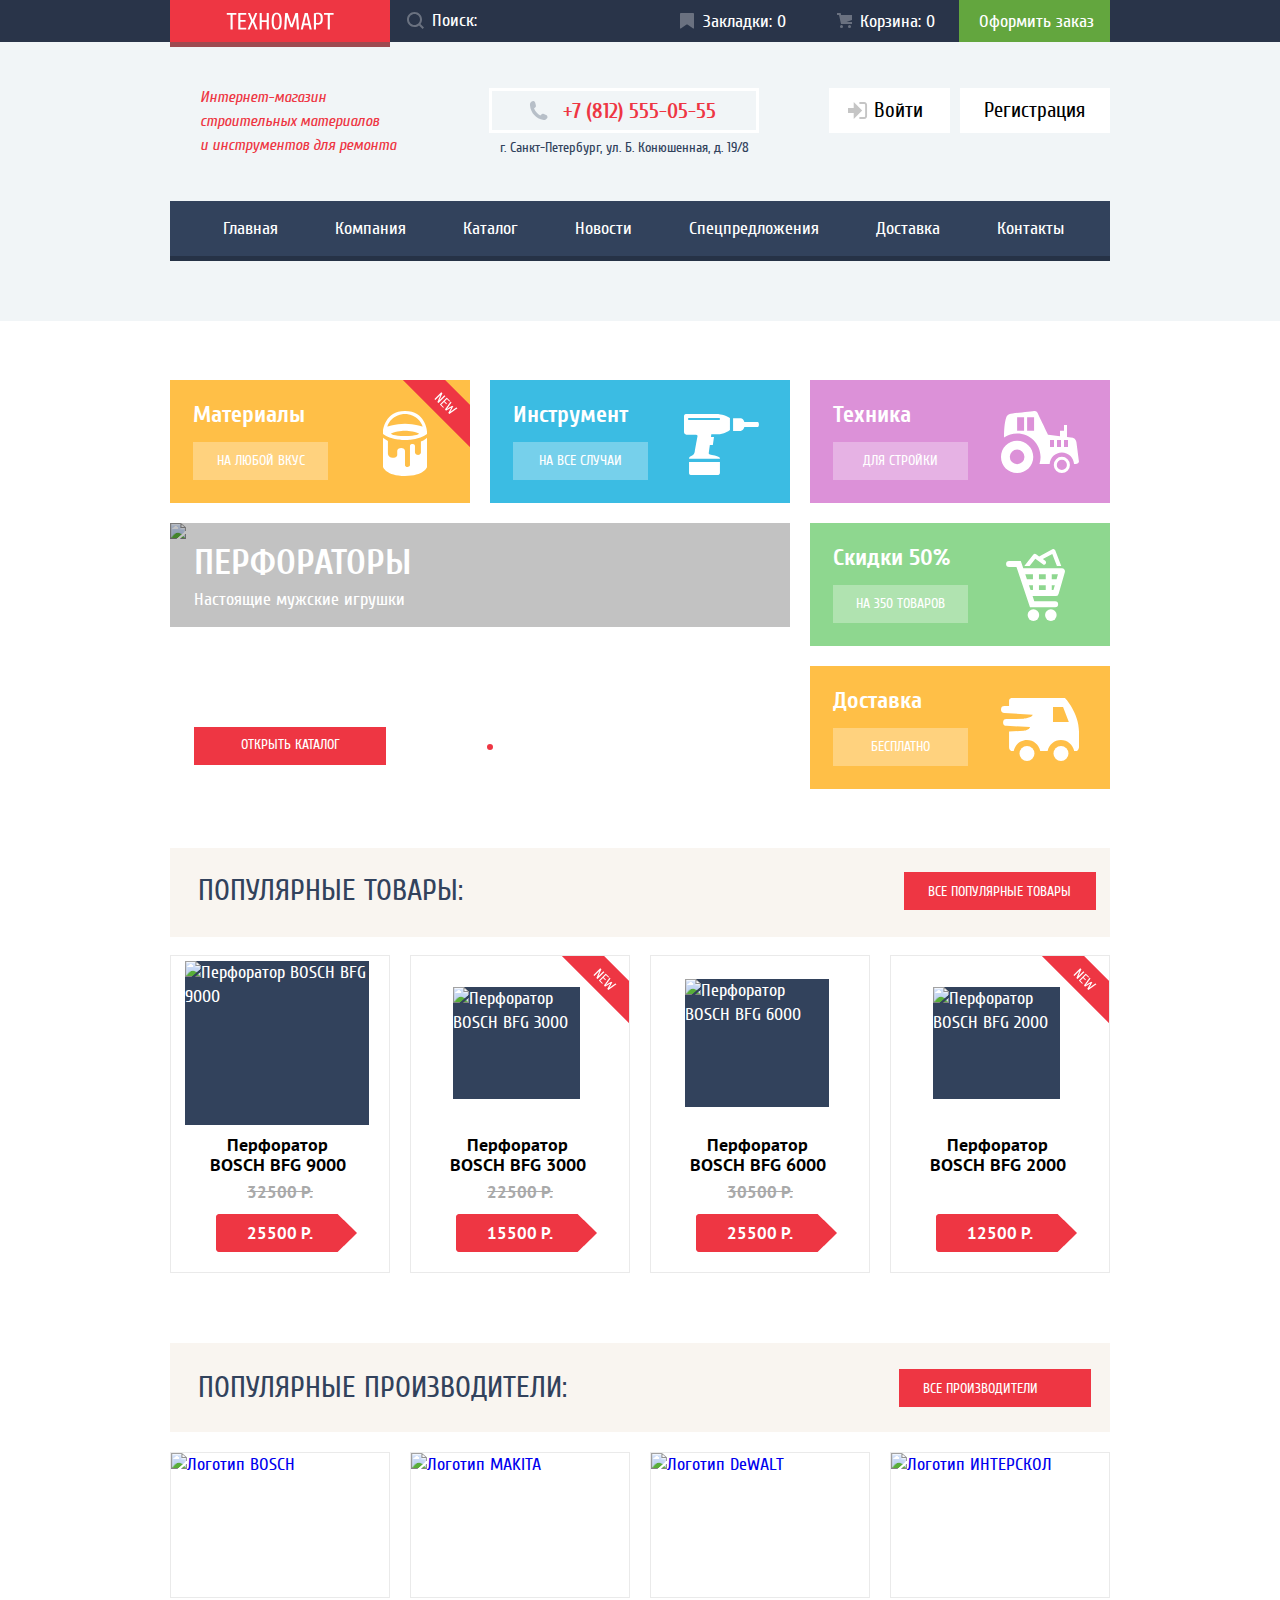
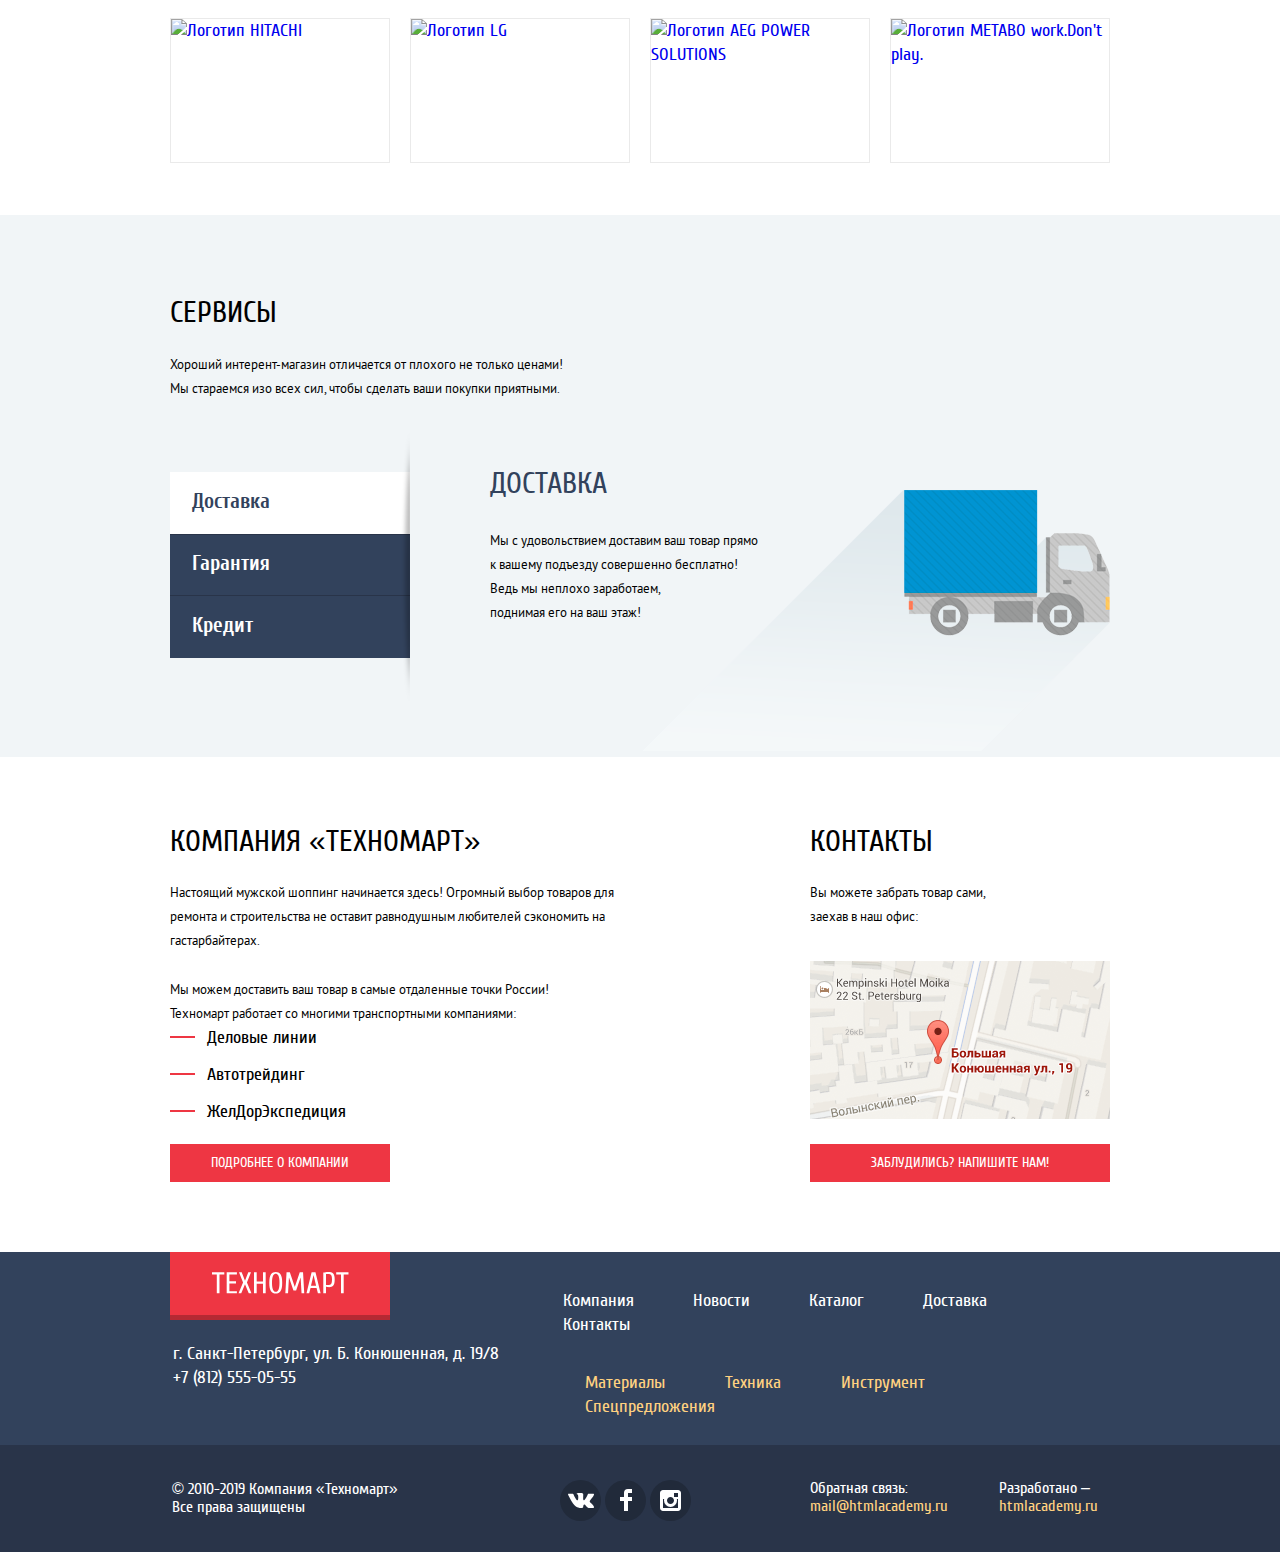
==== commit 63c6e135: "Защита" ====
--- a/index.html
+++ b/index.html
@@ -134,13 +134,13 @@
               <h3>Перфораторы</h3>
               <span>Настоящие мужские игрушки</span>
               <a href="catalog.html">Открыть каталог</a>
-              <img src="img/Perfotrators.jpg" alt="Пример работы перфоратора" width="620" height="266">
+              <img src="img/perfotrators.jpg" alt="Пример работы перфоратора" width="620" height="266">
             </li>
             <li class="js-slider slider-list-item hidden">
               <h3>Дрели</h3>
               <span>Настоящие мужские игрушки</span>
               <a href="catalog.html">Открыть каталог</a>
-              <img src="img/Drills.jpg" alt="Пример работы дрели" width="620" height="266">
+              <img src="img/drills.jpg" alt="Пример работы дрели" width="620" height="266">
             </li>
           </ul>
           <div>
@@ -161,7 +161,7 @@
         <ul class="list-flex">
           <li class="list-flex-item">
             <div class="card-img-wrapper">
-              <img src="img/Bosch9000.jpg" alt="Перфоратор BOSCH BFG 9000" width="184" height="164">
+              <img src="img/bosch9000.jpg" alt="Перфоратор BOSCH BFG 9000" width="184" height="164">
             </div>
             <h3>Перфоратор BOSCH BFG 9000</h3>
             <span class="prise-linethrough prise-linethrough--index">32500 Р.</span>
@@ -173,7 +173,7 @@
           </li>
           <li class="new list-flex-item">
             <div class="card-img-wrapper">
-              <img src="img/Bosch3000.jpg" alt="Перфоратор BOSCH BFG 3000" width="127" height="112">
+              <img src="img/bosch3000.jpg" alt="Перфоратор BOSCH BFG 3000" width="127" height="112">
             </div>
             <h3>Перфоратор BOSCH BFG 3000</h3>
             <span class="prise-linethrough prise-linethrough--index">22500 Р.</span>
@@ -185,7 +185,7 @@
           </li>
           <li class="list-flex-item">
             <div class="card-img-wrapper">
-              <img src="img/Bosch6000.jpg" alt="Перфоратор BOSCH BFG 6000" width="144" height="128">
+              <img src="img/bosch6000.jpg" alt="Перфоратор BOSCH BFG 6000" width="144" height="128">
             </div>
             <h3>Перфоратор BOSCH BFG 6000</h3>
             <span class="prise-linethrough prise-linethrough--index">30500 Р.</span>
@@ -197,7 +197,7 @@
           </li>
           <li class="new list-flex-item">
             <div class="card-img-wrapper">
-              <img src="img/Bosch2000.jpg" alt="Перфоратор BOSCH BFG 2000" width="127" height="112">
+              <img src="img/bosch2000.jpg" alt="Перфоратор BOSCH BFG 2000" width="127" height="112">
             </div>
             <h3>Перфоратор BOSCH BFG 2000</h3>
             <span class="prise-holder">12500 Р.</span>
@@ -216,42 +216,42 @@
         <ul class="manf-flex-list">
           <li>
             <a href="#" aria-label="Производитель Bosch">
-              <img src="img/Bosch_logo.jpg" alt="Логотип BOSCH" width="220" height="145">
+              <img src="img/bosch_logo.jpg" alt="Логотип BOSCH" width="220" height="145">
             </a>
           </li>
           <li>
             <a href="#" aria-label="Производитель Makita">
-              <img src="img/Makita_logo.jpg" alt="Логотип MAKITA" width="220" height="145">
+              <img src="img/makita_logo.jpg" alt="Логотип MAKITA" width="220" height="145">
             </a>
           </li>
           <li>
             <a href="#" aria-label="Производитель DeWalt">
-              <img src="img/DeWALT_logo.jpg" alt="Логотип DeWALT" width="220" height="145">
+              <img src="img/dewalt_logo.jpg" alt="Логотип DeWALT" width="220" height="145">
             </a>
           </li>
           <li>
             <a href="#" aria-label="Производитель Интерскол">
-              <img src="img/Interscol_logo.jpg" alt="Логотип ИНТЕРСКОЛ" width="220" height="145">
+              <img src="img/interscol_logo.jpg" alt="Логотип ИНТЕРСКОЛ" width="220" height="145">
             </a>
           </li>
           <li>
             <a href="#" aria-label="Производитель Hitachi">
-              <img src="img/Hitachi_logo.png" alt="Логотип HITACHI" width="220" height="145">
+              <img src="img/hitachi_logo.png" alt="Логотип HITACHI" width="220" height="145">
             </a>
           </li>
           <li>
             <a href="#" aria-label="Производитель LG">
-              <img src="img/LG_logo.jpg" alt="Логотип LG" width="220" height="145">
+              <img src="img/lg_logo.jpg" alt="Логотип LG" width="220" height="145">
             </a>
           </li>
           <li>
             <a href="#" aria-label="Производитель AEG Power solutions">
-              <img src="img/AEGPE_logo.jpg" alt="Логотип AEG POWER SOLUTIONS" width="220" height="145">
+              <img src="img/aegpe_logo.jpg" alt="Логотип AEG POWER SOLUTIONS" width="220" height="145">
             </a>
           </li>
           <li>
             <a href="#" aria-label="Производитель Metabo">
-              <img src="img/Metabo_logo.jpg" alt="Логотип METABO work.Don't play." width="220" height="145">
+              <img src="img/metabo_logo.jpg" alt="Логотип METABO work.Don't play." width="220" height="145">
             </a>
           </li>
         </ul>
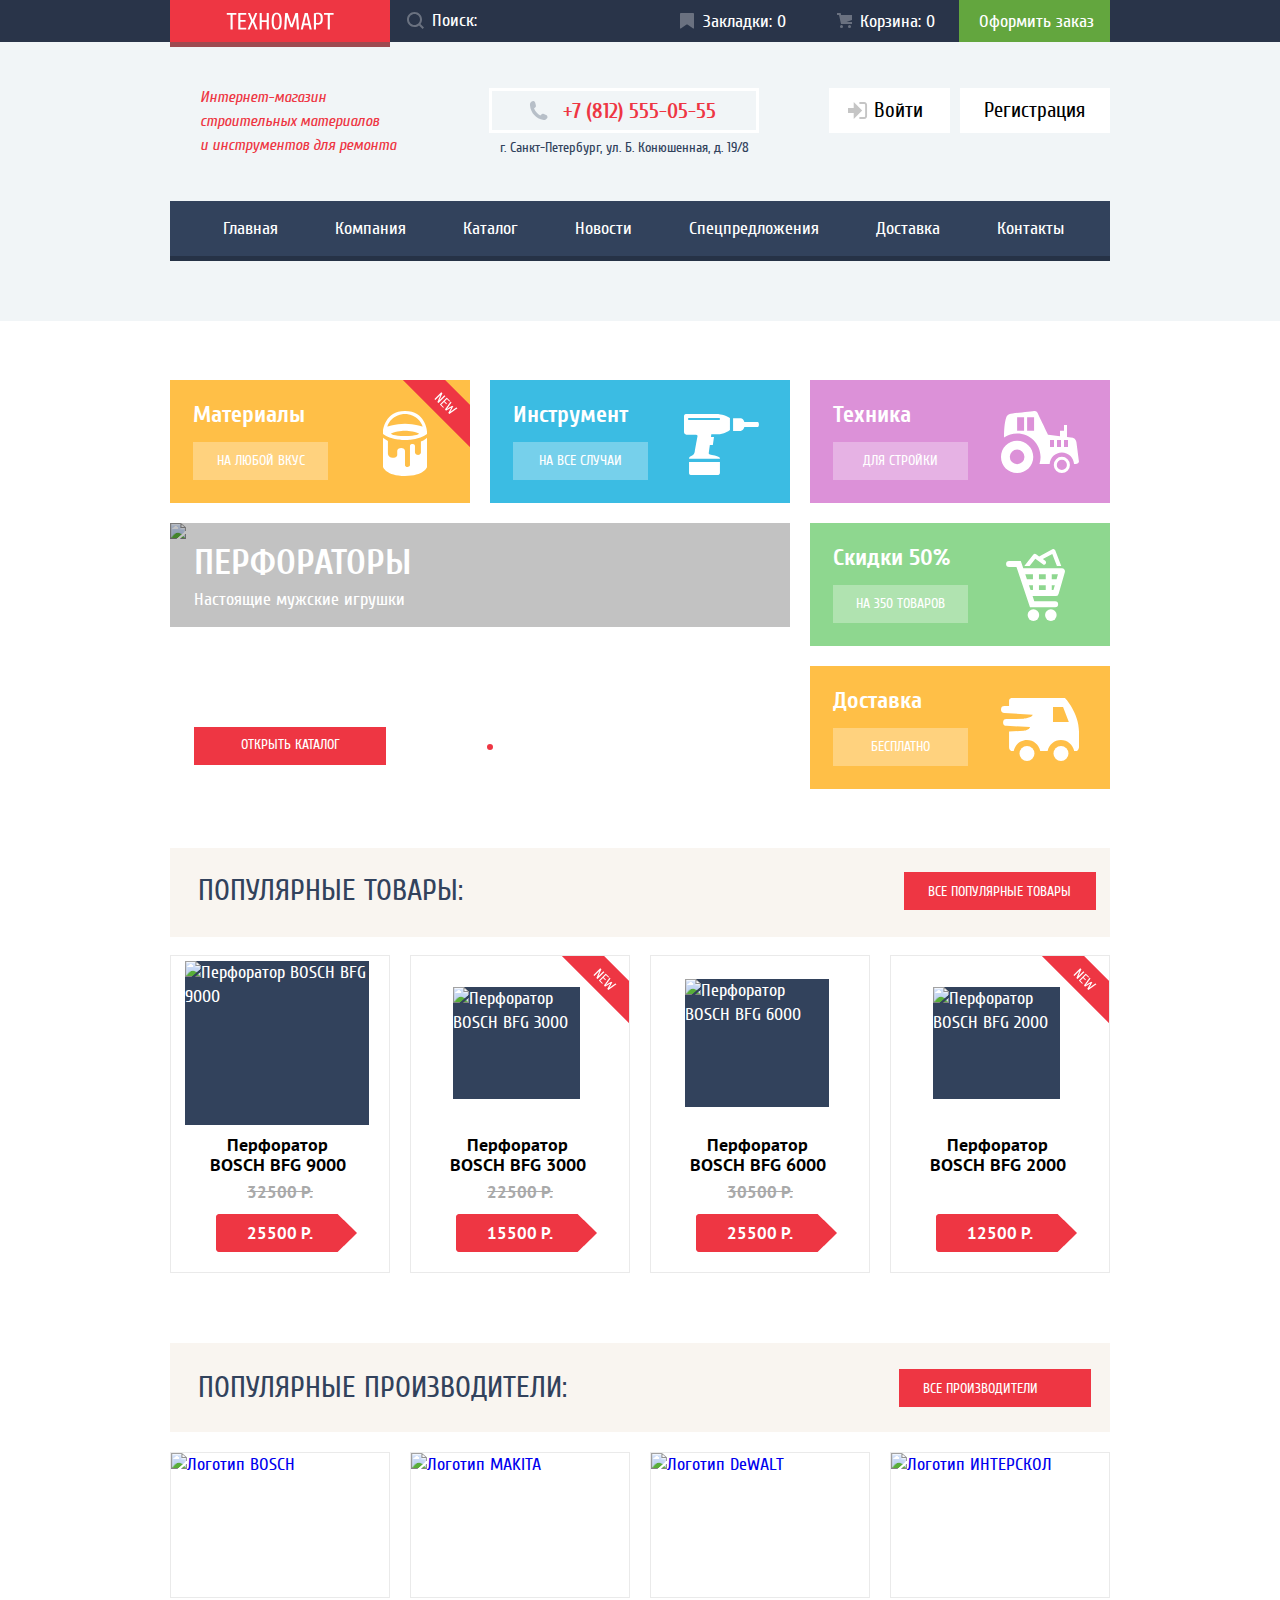
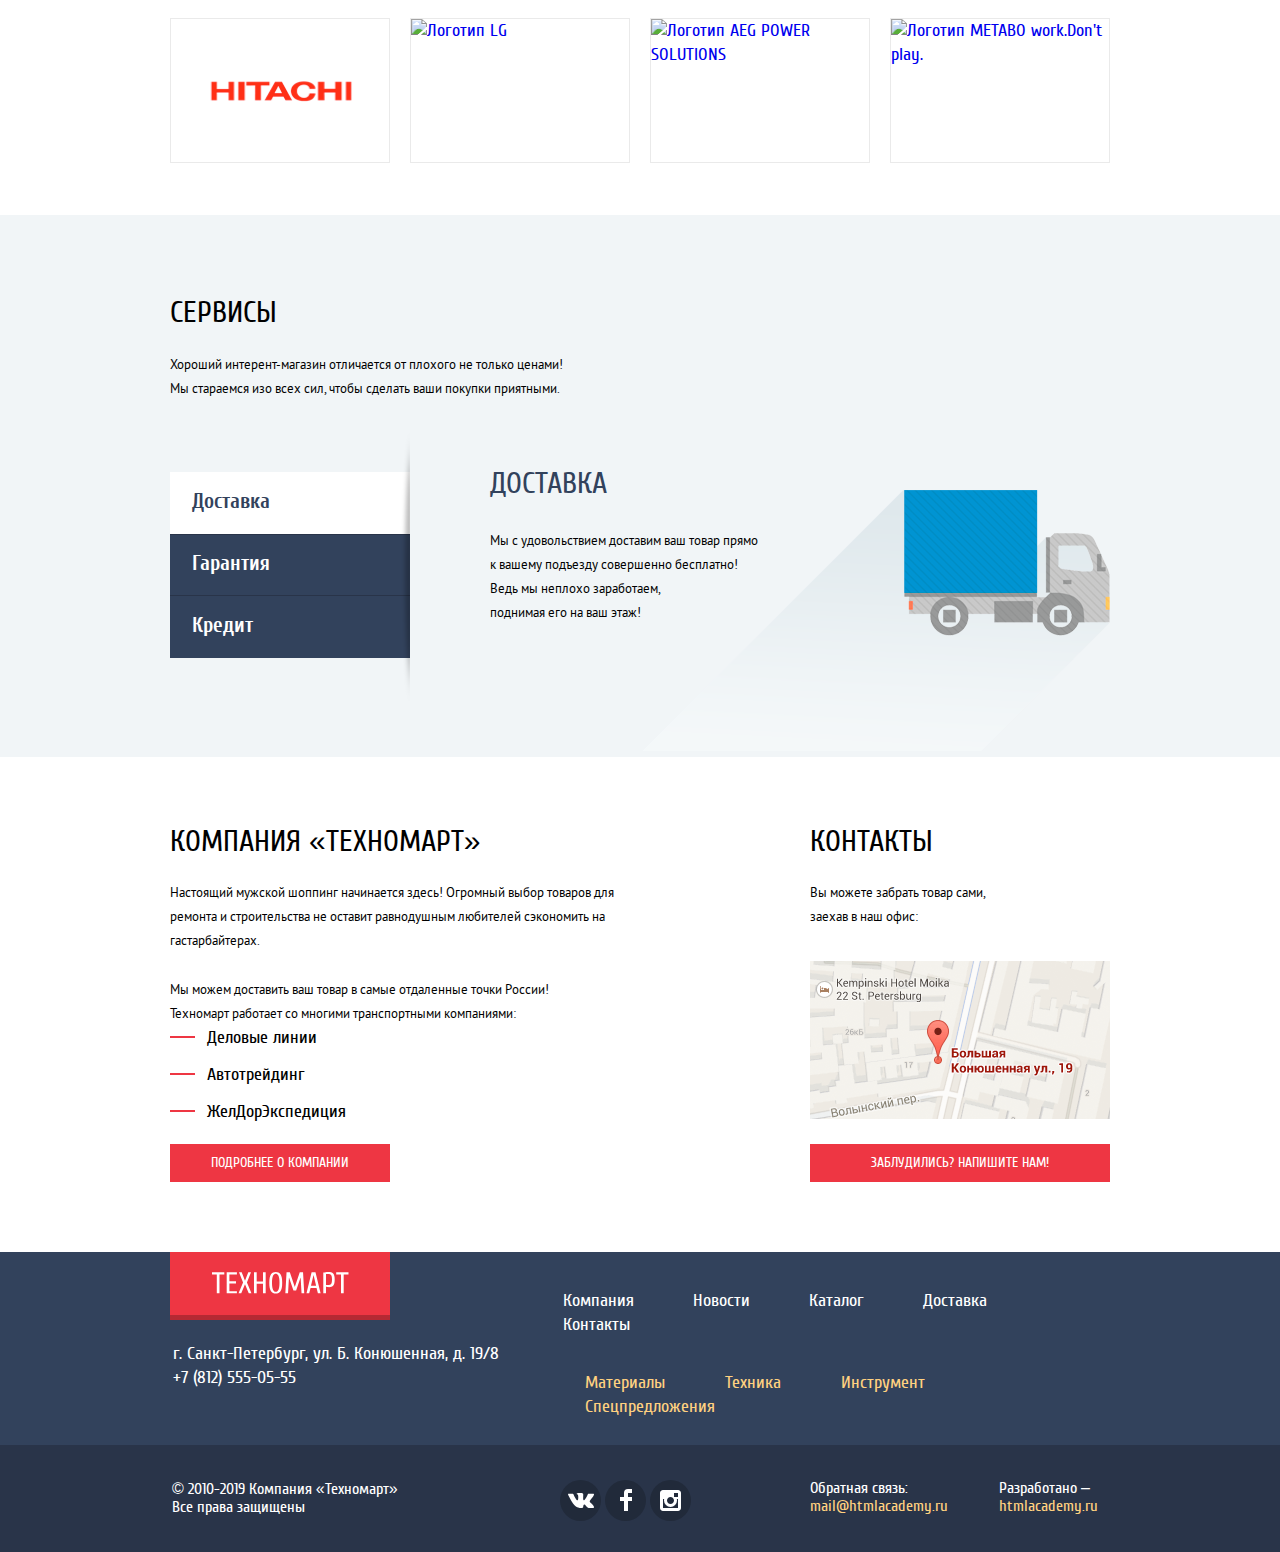
==== commit ce3676cc: "Защита" ====
--- a/index.html
+++ b/index.html
@@ -236,7 +236,7 @@
           </li>
           <li>
             <a href="#" aria-label="Производитель Hitachi">
-              <img src="img/hitachi_logo.png" alt="Логотип HITACHI" width="220" height="145">
+              <img src="img/hitachi_logo.jpg" alt="Логотип HITACHI" width="220" height="145">
             </a>
           </li>
           <li>
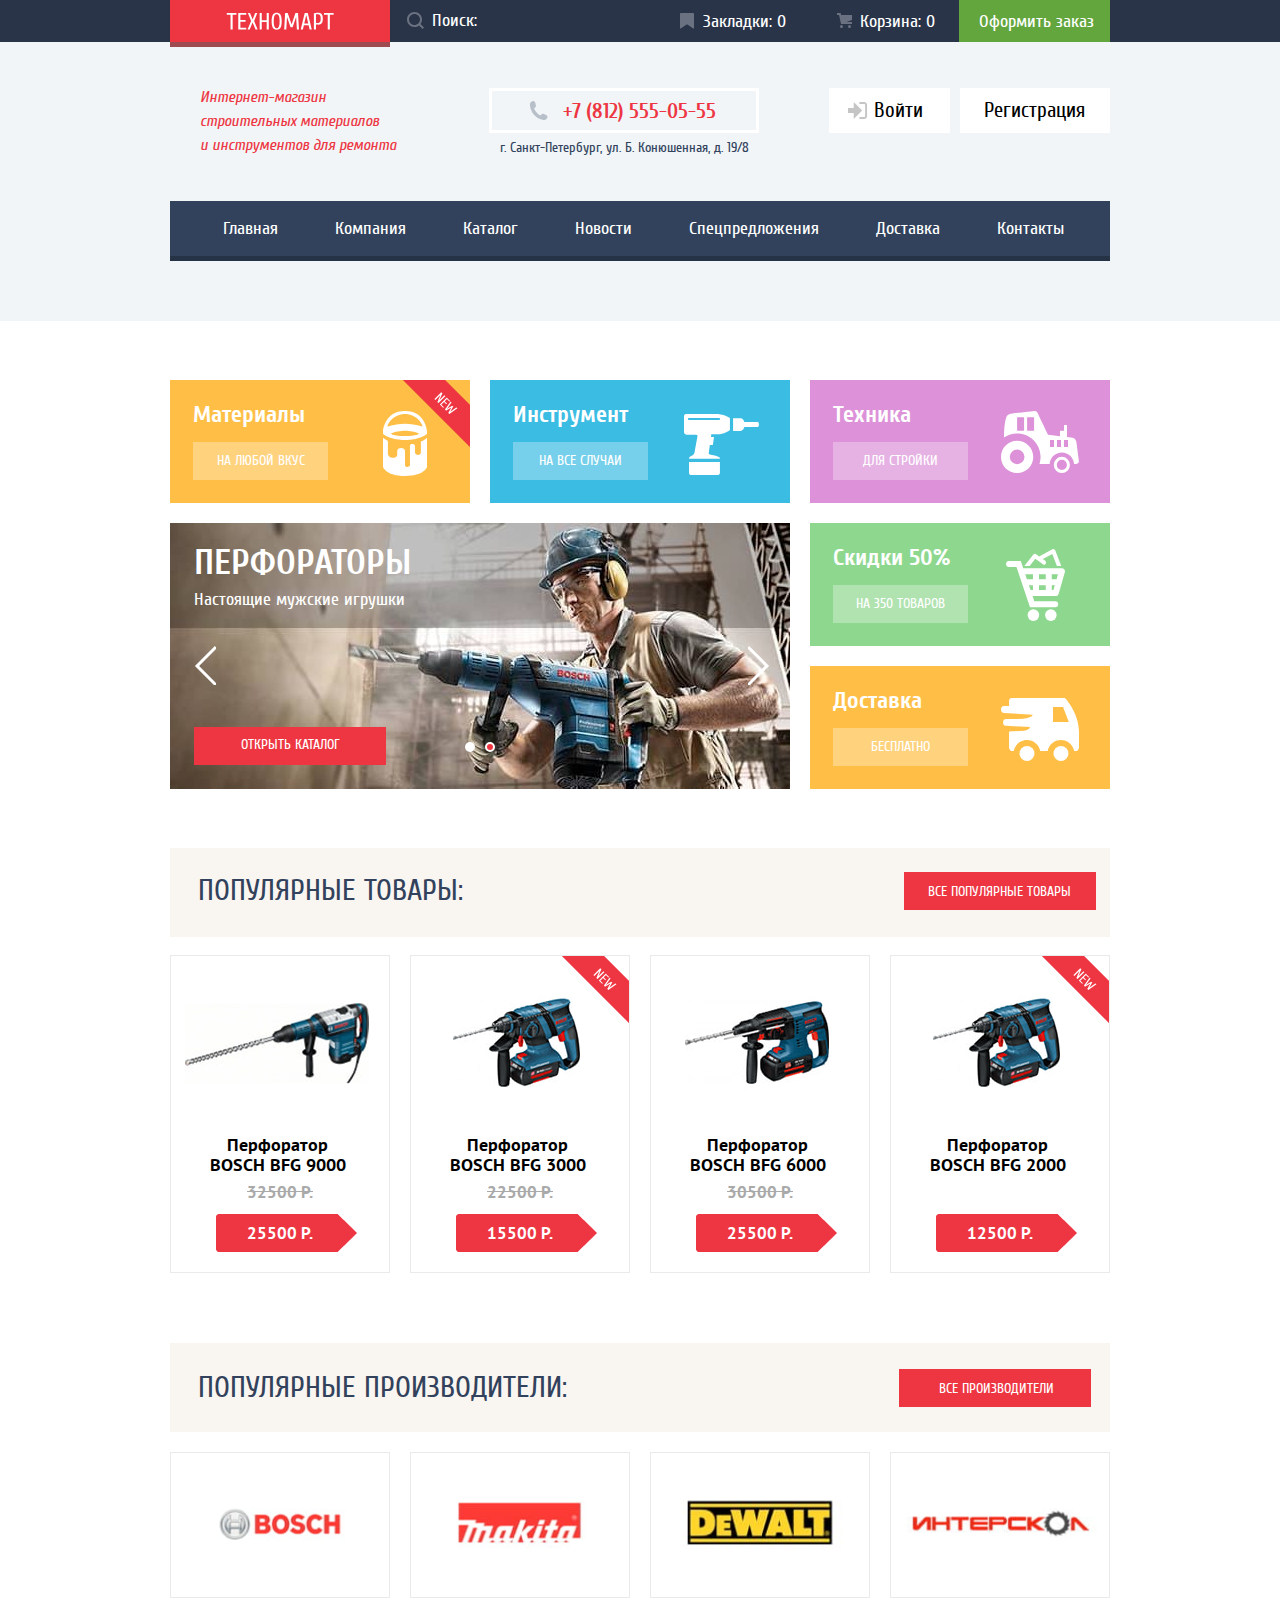
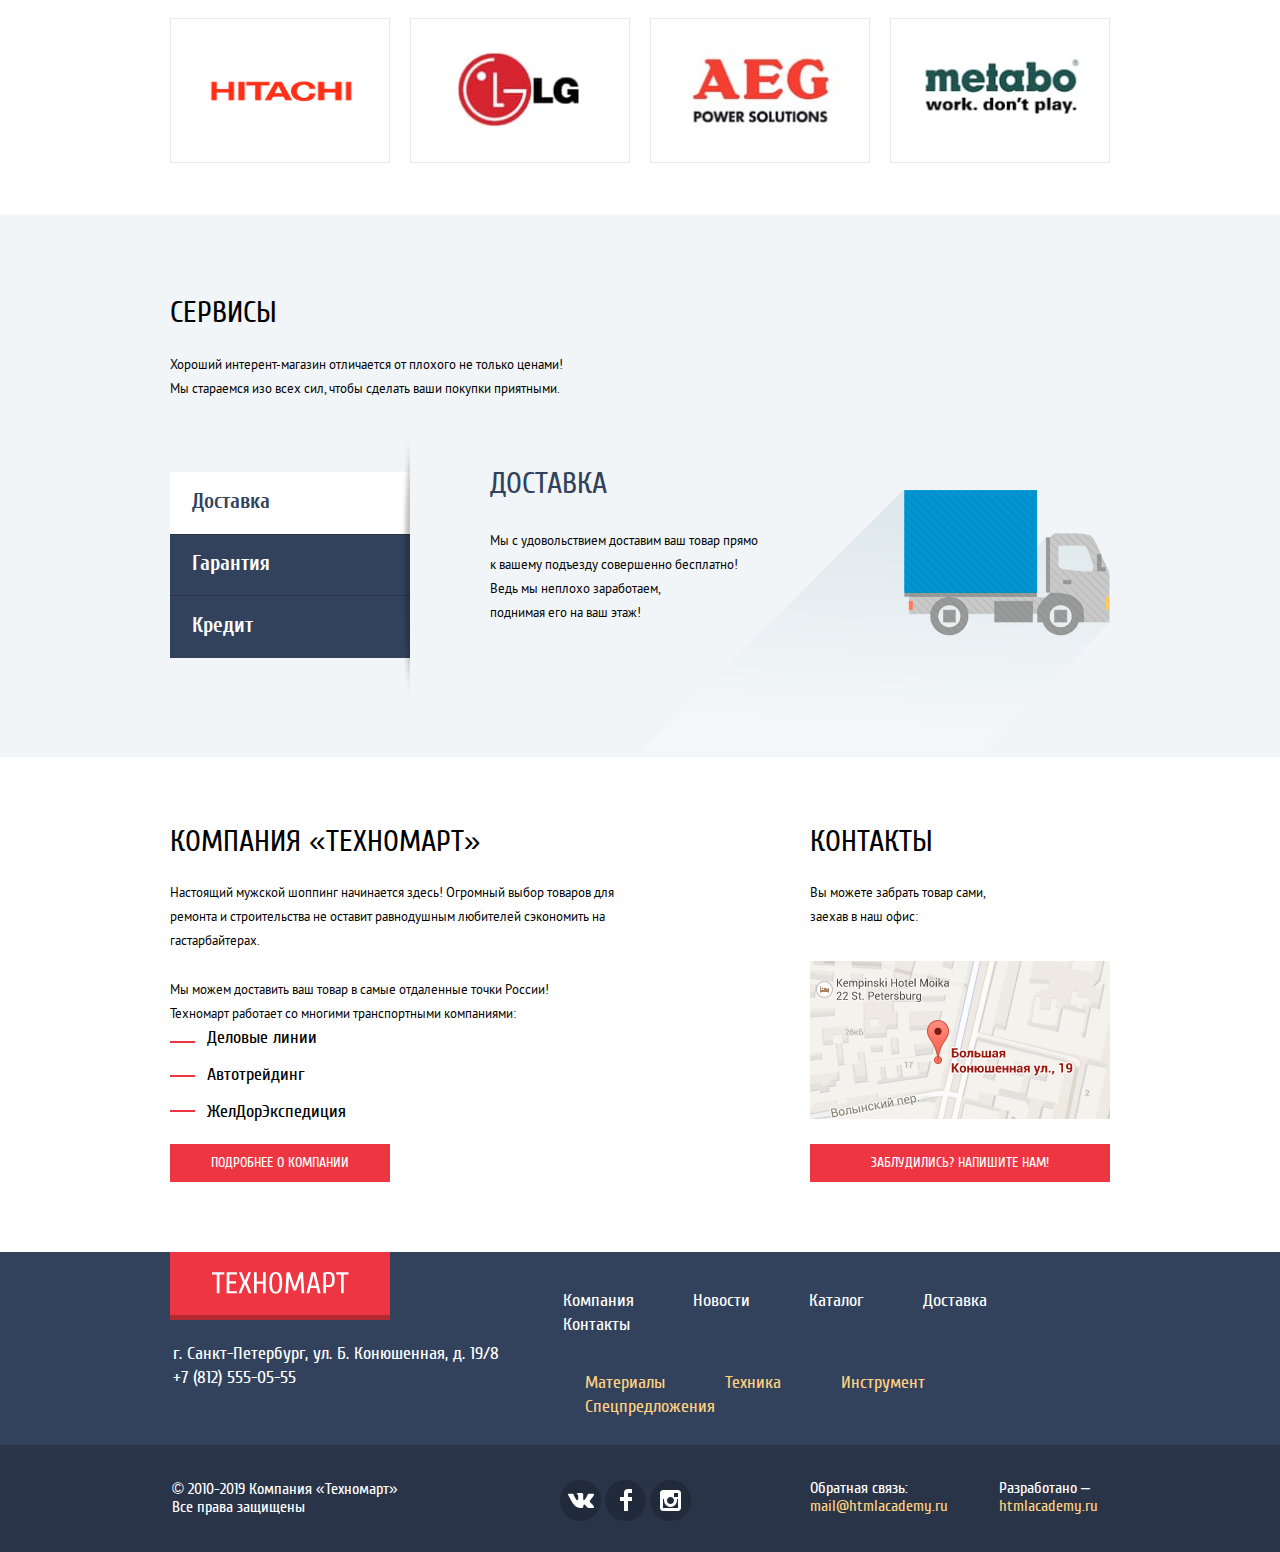
==== commit 5244a0c5: "Защита исправления" ====
--- a/index.html
+++ b/index.html
@@ -53,7 +53,7 @@
           строительных материалов
           и&nbsp;инструментов для ремонта
         </p>
-        <div>
+        <div class="contacts">
           <a href="tel:+78125550555" class="phone-number" aria-label="Телефон компании">
             +7 (812) 555-05-55
           </a>
@@ -211,7 +211,7 @@
       <section class="manifactoure-sec">
         <div class="sec-title sec-title--manifacture">
           <h2 class="title title--color">Популярные производители:</h2>
-          <a href="#">Все производители</a>
+          <a href="#" class="sec-link">Все производители</a>
         </div>
         <ul class="manf-flex-list">
           <li>
--- a/css/min-style.css
+++ b/css/min-style.css
@@ -1 +1 @@
-*,::after,::before{box-sizing:border-box}html{box-sizing:border-box}@font-face{font-style:normal;font-weight:400;font-family:Cuprum;font-display:swap;src:url(../fonts/cuprum.woff2) format("woff2"),url(../fonts/cuprum.woff) format("woff")}@font-face{font-style:normal;font-weight:700;font-family:Cuprum;font-display:swap;src:url(../fonts/cuprumbold.woff2) format("woff2"),url(../fonts/cuprumbold.woff) format("woff")}@font-face{font-style:italic;font-weight:400;font-family:Cuprum;font-display:swap;src:url(../fonts/cuprumitalic.woff2) format("woff2"),url(../fonts/cuprumitalic.woff) format("woff")}@font-face{font-style:italic;font-weight:700;font-family:Cuprum;font-display:swap;src:url(../fonts/cuprumbolditalic.woff2) format("woff2"),url(../fonts/cuprumbolditalic.woff) format("woff")}@font-face{font-style:normal;font-weight:400;font-family:"PT Sans";font-display:swap;src:url(../fonts/ptsans.woff2) format("woff2"),url(../fonts/ptsans.woff) format("woff")}@font-face{font-style:normal;font-weight:700;font-family:"PT Sans";font-display:swap;src:url(../fonts/ptsansbold.woff2) format("woff2"),url(../fonts/ptsansbold.woff) format("woff")}.visually-hidden{clip:rect(0 0 0 0);position:absolute;width:1px;height:1px;margin:-1px}.new::before{content:"";position:absolute;top:0;right:0;width:70px;height:70px;background-image:url(../img/new-flag-big.png);background-repeat:no-repeat;background-position:center;z-index:1}body ul{list-style:none}body address{font-style:normal}:root{--basic-red:#EE3643;--basic-green:#63A63E;--basic-gray:#3D546F;--basic-graylight:#C5C5C5;--button-graylight:#E5E5E5;--basic-background:#F1F5F7;--white:#ffffff;--special-yellow:#FFBF47;--special-blue:#3BBCE3;--special-lilac:#DC91D8;--special-greenlight:#8ED78F;--special-yellowlight:#FFD180;--complite:#5FBB2D;--warning:#FFBF47;--error:#BA2732;--lightred:#FF5357;--lightgray:#EAEAEA;--title-color:#32425C;--black:#000000;--hover-color:#293449;--action-background:#1D2739;--upbox-backgrond:#161D29;--linergradient:#212A3A;--linethough:#A9A9A9;--some-color:#F9F5F0;--box-shadow:rgba(0, 0, 0, 0.24);--opasity-back:rgba(255, 255, 255, 0.3);--box-shadow-hover:rgba(138, 31, 39, 0.8);--hover-effect-gl:rgba(197, 197, 197, 0.3);--active-effect-gl:rgba(167, 167, 167, 0.3);--catalog-back-color:#F7F3EC;--boxshadow-cart:#367315;--cart-background:#518534;--rangeprie-back:#D7DCDE;--togle:#ababab;--raido-box:#B5B5B5;--rangeprice-scale:#00ca74;--frompopup-shadow:rgba(0, 0, 0, 0.75);--button-form-back:#F4F4F4;--cart-popap-shadow:rgba(41, 52, 73, 0.75)}body{width:100%;font-family:Cuprum,Arial,sans-serif;font-weight:400;font-style:normal;font-size:18px;line-height:24px;background-color:var(--white);color:var(--white)}img{max-width:100%;height:auto}a{outline:0;text-decoration:none}.container{width:960px;padding-left:10px;padding-right:10px;margin:0 auto}.page{height:100%}.page-body{display:grid;min-height:100%;grid-template-rows:min-content 1fr min-content;align-content:start}.title{color:var(--black);font-size:30px;line-height:30px;text-transform:uppercase;margin:0;padding:0;padding-bottom:10px;padding-top:10px;font-weight:400}.title--color{color:var(--title-color)}.main-header{background-color:var(--basic-background)}.header-up-menu{background-color:var(--hover-color)}.header-up-menu-flex{display:flex;flex-wrap:wrap;justify-content:start;align-items:center;padding:0;margin:0}.header-logo{min-height:42px;min-width:220px;display:flex;justify-content:center;align-items:center;background-color:var(--basic-red);box-shadow:0 5px var(--box-shadow-hover)}.header-logo:active{background-color:var(--error)}.header-logo--nopointer{pointer-events:none}.header-up-menu-flex a{color:var(--white)}.input-box{display:flex;min-height:42px;min-width:270px;justify-content:start;position:relative}.input-box svg{fill:var(--white);opacity:.3;position:absolute;text-align:center;left:17px;top:12px}.input-box input{outline:0;border:none;min-width:270px;padding-left:42px;background-color:var(--hover-color)}.input-box input::placeholder{color:var(--white)}.input-box input:hover+svg{opacity:1}.input-box input:active,.input-box input:active+svg{opacity:.3}.input-box input:focus+svg{fill:var(--basic-red);opacity:1}.input-box input:focus{background-color:var(--white)}.header-up-menu-flex input[type=search]::-webkit-search-cancel-button,.header-up-menu-flex input[type=search]::-webkit-search-decoration,.header-up-menu-flex input[type=search]::-webkit-search-results-button,.header-up-menu-flex input[type=search]::-webkit-search-results-decoration{display:none}.header-buttons-box{display:flex;justify-content:space-between;align-items:center;min-width:450px}.bookmark,.button-checkout,.cart{height:100%;min-width:50px;border:none;outline:0;position:relative;padding-top:10px;padding-bottom:8px}.bookmark{padding-left:43px;padding-right:27px;flex-grow:1}.cart{padding-left:32px;padding-right:10px;flex-grow:1}.button-checkout{padding-left:20px;padding-right:16px}.bookmark::before{content:"";background-image:url(../img/svg-logo/icon-bookmark.svg);width:14px;height:16px;opacity:.3;position:absolute;top:13px;left:20px}.cart::before{content:"";background-image:url(../img/svg-logo/icon-cart.svg);width:15px;height:15px;opacity:.3;position:absolute;top:13px;left:9px}.cart--color::before{content:"";background-image:url(../img/svg-logo/icon-cart.svg);width:15px;height:15px;opacity:.3;position:absolute;top:13px;left:12px}.bookmark:hover,.bookmark:hover::before,.cart:hover,.cart:hover::before{opacity:1}.bookmark:focus,.bookmark:focus::before,.cart:focus,.cart:focus::before{opacity:1}.bookmark:active,.bookmark:active::before,.cart:active,.cart:active::before{background-color:var(--upbox-backgrond);opacity:.3}.button-checkout{background-color:var(--basic-green)}.button-checkout:focus,.button-checkout:hover{background-color:var(--complite)}.button-checkout:active{color:var(--opasity-back);background-color:var(--basic-green)}.header-main-flex{display:flex;flex-wrap:wrap;min-height:112px;justify-content:space-between;align-items:start;padding:0;margin:0;padding-top:43px}.header-main-flex p{font-style:italic;font-size:16px;line-height:24px;color:var(--basic-red);max-width:197px;min-height:71px;margin:0;margin-left:30px;margin-bottom:44px;margin-right:22px}.phone-number{display:flex;min-width:270px;min-height:45px;border:3px solid var(--white);font-weight:700;font-size:21px;line-height:30px;color:var(--basic-red);align-items:center;justify-content:center;outline:0;position:relative;margin-top:3px;padding-left:30px}.phone-number::before{content:"";background-image:url(../img/svg-logo/icon-phone.svg);width:19px;height:19px;position:absolute;top:10px;left:37px}.phone-number:focus{outline:auto}.address{color:var(--title-color);font-weight:400;font-size:14px;line-height:24px;margin-top:3px;min-width:270px;min-height:24px;text-align:center}.link-box{display:flex;margin-top:3px}.enter-link,.reg-link{background-color:var(--white);padding-top:12px;padding-bottom:12px;font-size:21px;line-height:21px;min-height:45px;color:var(--black);outline:0;position:relative}.enter-link{width:121px;padding-left:45px;padding-right:27px;margin-right:10px}.enter-link svg{fill:var(--basic-graylight);position:absolute;top:14px;left:19px}.reg-link{width:150px;padding-left:24px;padding-right:24px}.enter-link:hover,.enter-link:hover svg,.reg-link:hover{color:var(--basic-red);fill:var(--basic-gray)}.enter-link:focus,.enter-link:focus svg,.reg-link:focus{color:var(--basic-red);fill:var(--basic-gray)}.enter-link:active,.enter-link:active svg,.reg-link:active{color:var(--basic-graylight);fill:var(--basic-graylight)}.main-navigate{margin-bottom:60px}.main-navigate ul{display:flex;flex-wrap:wrap;min-height:60px;align-items:center;background-color:var(--title-color);margin:0;padding:0;padding-left:25px;padding-right:17px;box-shadow:inset 0 -5px 0 var(--box-shadow)}.main-navigate li{flex-grow:1}.main-navigate a{color:var(--white);display:block;padding-top:15px;padding-bottom:19px;padding-left:28px}.main-navigate a:focus,.main-navigate a:hover{background-color:var(--hover-color)}.main-navigate a:active{background-color:var(--action-background);opacity:.5}.mar-top{margin-top:59px}.main-services-grid{display:grid;grid-template-columns:300px 300px 300px;grid-template-rows:123px 123px 123px;grid-template-areas:"material instrument tech" "slider slider discounts" "slider slider deliviry";gap:20px}.material{position:relative;grid-area:material}.instrument{position:relative;grid-area:instrument}.tech{position:relative;grid-area:tech}.discounts{position:relative;grid-area:discounts}.slider{position:relative;grid-area:slider}.deliviry{position:relative;grid-area:deliviry}.main-services-grid h3{margin:0;padding-top:20px;padding-bottom:12px;padding-right:10px;font-weight:700;font-size:24px;line-height:30px;width:300px}.main-services-grid a{font-size:14px;line-height:18px;text-transform:uppercase;display:block;text-align:center;width:135px;min-height:38px;padding:10px;color:var(--white);background-color:var(--opasity-back)}.sec-pading{padding-left:23px}.material{background-color:var(--special-yellow);background-image:url(../img/svg-logo/icon-1.svg);background-size:auto;background-repeat:no-repeat;background-position:213px 31px}.instrument{background-color:var(--special-blue);background-image:url(../img/svg-logo/icon-2.svg);background-size:auto;background-repeat:no-repeat;background-position:194px 34px}.tech{background-color:var(--special-lilac);background-image:url(../img/svg-logo/icon-3.svg);background-size:auto;background-repeat:no-repeat;background-position:191px 31px}.discounts{background-color:var(--special-greenlight);background-image:url(../img/svg-logo/icon-4.svg);background-size:auto;background-repeat:no-repeat;background-position:196px 26px}.deliviry{background-color:var(--special-yellow);background-image:url(../img/svg-logo/icon-5.svg);background-size:auto;background-repeat:no-repeat;background-position:191px 32px}.main-services-grid a:focus,.main-services-grid a:hover{background-color:var(--hover-effect-gl)}.main-services-grid a:active{background-color:var(--active-effect-gl)}.slider-list{list-style:none;margin:0;padding:0}.slider{width:620px;min-height:266px;background-repeat:no-repeat}.slider img{position:absolute;top:0;left:0;z-index:-1}.slider h3{font-weight:700;font-size:36px;line-height:36px;text-transform:uppercase;padding:0;margin:0;padding-bottom:5px;padding-top:22px;padding-left:24px;padding-right:20px}.slider span{padding:2px 24px}.slider-list-item{display:flex;position:relative;width:620px;min-height:266px;flex-direction:column;box-shadow:inset 0 104px var(--box-shadow)}.slider-list-item a{padding:10px;padding-top:9px;margin-top:113px;width:192px;min-height:38px;background-color:var(--basic-red);margin-left:24px}.button-slide{background-image:url(../img/svg-logo/icon-left.svg);width:22px;min-height:40px;border:none;outline:0;background-color:transparent;position:absolute;top:122px;padding:10px;cursor:pointer}.button-slide--left{left:24px}.button-slide:focus{outline:auto}.button-slide--right{transform:scaleX(-1);right:20px;padding:0}.button-slide-active{position:absolute;left:315px;bottom:37px;padding:0;width:10px;height:10px;border:2px solid var(--white);border-radius:50%;background-color:var(--white);cursor:pointer}.button-slide-active--left{left:295px}.button-slide-active-current{background-color:var(--basic-red);pointer-events:none}.slider-list a:hover{background-color:var(--basic-red)}.slider-list a:focus{outline:auto;background-color:var(--basic-red)}.slider-list a:active{background-color:var(--error)}.pop-sale{margin-top:59px}.sec-title{display:flex;justify-content:space-between;min-height:89px;background-color:var(--some-color);align-items:center;padding-left:28px;padding-right:14px;padding-bottom:3px;margin-bottom:18px}.sec-title--manifacture{margin-bottom:0;padding-bottom:0;padding-right:19px}.sec-title a{color:var(--white);width:192px;min-height:38px;padding-top:11px;padding-right:24px;padding-bottom:9px;padding-left:24px;font-size:14px;line-height:18px;text-transform:uppercase;background-color:var(--basic-red)}.sec-title a:hover{background-color:var(--basic-red)}.sec-title a:focus{outline:auto;outline-color:var(--black)}.sec-title a:active{background-color:var(--error)}.list-flex{display:flex;flex-wrap:wrap;padding:0;margin:0;position:relative}.list-flex li{display:flex;flex-direction:column;min-height:318px;width:220px;border:1px solid var(--lightgray);margin-right:20px;margin-bottom:20px;padding-bottom:20px;position:relative}.list-flex li:nth-child(4n){margin-right:0}.list-flex h3{margin:0;padding:0;font-family:"PT Sans",Arial,sans-serif;font-style:normal;font-weight:700;font-size:18px;line-height:20px;color:var(--black);text-align:center;width:185px;padding-left:28px}.list-flex span{display:block;font-family:"PT Sans",Arial,sans-serif;font-style:normal;font-weight:700;font-size:17px;line-height:18px;text-align:center}.card-img-wrapper{width:100%;min-height:174px;display:flex;justify-content:center;align-items:center;padding-right:7px;margin-bottom:5px}.card-img-wrapper img{background-color:var(--title-color)}.buy-cart{width:100%;min-height:165px;display:none;position:absolute;background-color:var(--white);left:0;top:0}.list-flex-item:hover .buy-cart{display:block}.list-catatlog-flex-box-item:hover .buy-cart{display:block}.buy-cart a{display:block;width:135px;min-height:38px;text-align:center;border-radius:2px;font-size:14px;line-height:18px;text-transform:uppercase}.buy-cart-buy{position:relative;margin-left:41px;margin-top:38px;background-color:var(--basic-green);padding:10px 12px 10px 25px;box-shadow:inset 0 -3px 0 var(--boxshadow-cart);color:var(--white)}.buy-cart-buy::before{content:"";background-image:url(../img/svg-logo/icon-cart.svg);width:15px;height:15px;position:absolute;opacity:.3;left:30px;top:10px}.buy-cart-buy:focus,.buy-cart-buy:hover{background-color:var(--complite)}.buy-cart-buy:active{background-color:var(--cart-background)}.buy-cart-bookmark{margin-left:41px;margin-top:10px;padding:7px 30px 8px 27px;border:3px solid var(--basic-green);background-color:var(--white);color:var(--title-color)}.buy-cart-bookmark:focus,.buy-cart-bookmark:hover{border:3px solid var(--title-color)}.buy-cart-bookmark:active{opacity:.5}.list-catatlog-flex-box li:hover,.list-flex li:hover{box-shadow:0 4px 20px var(--box-shadow)}.prise-linethrough{text-decoration-line:line-through;color:var(--linethough);margin-top:6px}.prise-linethrough--index{margin-top:8px}.prise-holder{margin-top:auto;background-image:url(../img/red-button.png);background-repeat:no-repeat;background-position:45px;padding:10px 32px 10px 32px;min-width:141px}.manifactoure-sec{margin-top:50px;margin-bottom:32px}.manf-flex-list{margin:0;padding:20px 0 0 0;display:flex;flex-wrap:wrap}.manf-flex-list li{display:flex;margin-bottom:20px;margin-right:20px}.manf-flex-list li:nth-child(4n){margin-right:0}.manf-flex-list a{display:flex;width:220px;border:1px solid var(--lightgray)}.manf-flex-list a:focus,.manf-flex-list a:hover{box-shadow:0 4px 20px var(--box-shadow)}.manf-flex-list a:active{box-shadow:0 4px 20px var(--box-shadow);opacity:.3}.servese-background{background-color:var(--basic-background)}.servese-slider ul{padding:0;margin:0}.servese-background h2{margin:0;padding:0;padding-top:83px;padding-bottom:25px}.servese-background p{margin:0;padding:0;font-family:"PT Sans",Arial,sans-serif;font-style:normal;font-weight:400;font-size:13px;line-height:24px;color:var(--black)}.servse-text{width:394px;min-height:49px}.servese-slider-content p{min-width:300px}.servese-slider-content h3{margin:0;padding:0;padding-bottom:30px;margin-top:-3px}.servese-slider{display:flex;padding-top:70px;padding-bottom:99px}.servese-slider ul{display:flex;flex-direction:column;height:100%}.servese-slider li{display:flex;min-height:62px;align-items:center;width:240px;background-color:var(--title-color)}.servese-slider li:nth-child(2n){box-shadow:inset 0 1px var(--hover-color),inset 0 -1px var(--hover-color)}.servese-slider a{color:var(--white);font-weight:700;font-size:21px;line-height:30px;padding-left:22px;width:100%;height:100%;padding-top:14px;padding-bottom:18px}.servese-slider-content{padding-left:80px;width:700px;position:relative;z-index:1;display:block}.servese-slider-item a:focus,.servese-slider-item a:hover{background-color:var(--hover-color)}.servese-slider .servese-slider-active{background-color:var(--white);color:var(--title-color);pointer-events:none}.servese-slider .servese-slider-active:focus{background-color:var(--white);color:var(--title-color);pointer-events:none}.servese-slider ul{position:relative}.servese-slider ul::before{content:"";position:absolute;background-image:url(../img/svg-logo/shadow.svg);background-repeat:no-repeat;background-position:center;width:10px;height:150%;right:0;top:-45px}.delivery-slider::before{content:"";background-image:url(../img/delivery-back.png);width:468px;height:261px;background-color:transparent;position:absolute;top:18px;right:0;z-index:-1}.garanty-slider::before{content:"";background-image:url(../img/garanty.png);width:468px;height:261px;background-color:transparent;position:absolute;top:0;right:0;z-index:-1}.credit-slider::before{content:"";background-image:url(../img/credit.png);width:468px;height:261px;background-color:transparent;position:absolute;top:0;right:0;z-index:-1}.credit-slider a{width:195px;min-height:38px;background-color:var(--lightred);color:var(--white);display:flex;align-items:center;justify-content:center;border-radius:1px;margin-top:27px;margin-bottom:14px;padding:10px}.credit-slider a:hover{background-color:var(--basic-red)}.credit-slider a:focus{background-color:var(--basic-red);outline:auto}.credit-slider a:active{background-color:var(--error)}.text-section-flex{display:flex;justify-content:space-between;margin-top:60px;margin-bottom:70px}.text-section{display:flex;flex-direction:column;width:480px;margin-right:160px;justify-content:start}.contact-section span,.text-section p{font-family:"PT Sans",Arial,sans-serif;font-style:normal;font-weight:400;font-size:13px;line-height:24px;color:var(--black);margin:0;padding:0}.text-section .text-pad{padding-bottom:25px}.contact-section h2,.text-section h2{padding-bottom:24px}.text-section ul{display:flex;flex-direction:column;justify-content:start;position:relative;margin:0;padding:0}.text-section li{padding-left:37px;color:var(--black);margin-bottom:13px}.text-section li::before{content:"";position:absolute;width:25px;height:2px;left:0;background-color:var(--basic-red);margin-top:10px}.text-section a{display:flex;width:220px;height:38px;background-color:var(--basic-red);color:var(--white);align-items:center;justify-content:center;font-size:14px;line-height:18px;text-transform:uppercase;padding:10px;margin-top:7px}.text-section a:hover{background-color:var(--basic-red)}.text-section a:focus{outline:auto}.text-section a:active{background-color:var(--error)}.contact-section{display:flex;flex-direction:column;justify-content:space-between;align-self:flex-start}.contact-section span{width:181px;padding-bottom:32px}.map{display:flex;width:300px;min-height:158px;margin-bottom:25px;background-color:var(--lightgray)}.form-link{display:flex;align-items:center;justify-content:center;width:300px;min-height:38px;background-color:var(--basic-red);color:var(--white);font-size:14px;line-height:18px;text-transform:uppercase;padding:10px}.contact-section a:hover{background-color:var(--basic-red)}.contact-section a:focus{outline:auto}.contact-section a:active{background-color:var(--error)}.main-footer{background-color:var(--title-color)}.footer-logo{min-height:68px;width:220px;display:flex;padding-left:41px;padding-top:19px;background-color:var(--basic-red);box-shadow:inset 0 -5px var(--box-shadow);margin-bottom:22px}.footer-logo:active{background-color:var(--error)}.footer-flex-box{display:flex;min-height:193px}.contacts-flex{display:flex;flex-direction:column;width:393px}.contacts-flex address{padding-left:3px}.footer-phone{padding-left:3px;display:flex;color:var(--white);width:140px}.contacts-flex a:focus{outline:auto}.ul-flex{display:flex;flex-direction:column;width:547px}.footer-list-a{display:flex;flex-wrap:wrap;align-items:center;padding:0;margin:0;padding-top:37px}.footer-list-a li{margin-right:59px}.footer-list-a li:last-child{margin-right:-1px}.footer-list-a a{color:var(--white)}.footer-list-a a:focus,.footer-list-a a:hover{text-decoration:underline}.footer-list-a a:active{text-decoration:none;opacity:.5}.footer-list-b{display:flex;flex-wrap:wrap;align-items:center;padding:0;margin:0;padding-top:34px;padding-left:22px}.footer-list-b li{margin-right:60px}.footer-list-b li:last-child{margin-right:-1px}.footer-list-b a{color:var(--special-yellowlight)}.footer-list-b a:focus,.footer-list-b a:hover{text-decoration:underline}.footer-list-b a:active{text-decoration:none;opacity:.5}.copy-box{background-color:var(--hover-color)}.copirat-felx-box{display:flex;min-height:107px;justify-content:space-between;align-items:center}.copyright{margin-top:10px;margin-left:2px;flex-shrink:0;width:340px;min-height:48px;font-size:16px;line-height:18px}.social-icons{display:flex;flex-wrap:wrap;margin:0;padding:0;align-items:center;margin-top:3px;margin-left:43px}.social-icons li{position:relative;padding:2px}.social-icons a{display:flex;justify-content:center;align-items:center;width:41px;min-height:41px;border-radius:50%;background-color:var(--linergradient)}.vk{background-image:url(../img/svg-logo/icon-vk.svg);background-size:auto;background-repeat:no-repeat;background-position:50% 50%}.facebook{background-image:url(../img/svg-logo/icon-fb.svg);background-size:auto;background-repeat:no-repeat;background-position:50% 50%}.instagram{background-image:url(../img/svg-logo/icon-insta.svg);background-size:auto;background-repeat:no-repeat;background-position:50% 50%}.social-icons a:active,.social-icons a:focus,.social-icons a:hover{background-color:var(--basic-red)}.developers{display:flex;align-items:center;margin-left:54px;font-size:16px;line-height:18px}.mail{width:180px;padding-left:60px;padding-bottom:3px}.developer{width:180px;padding-left:69px;padding-bottom:3px}.developer a,.mail a{color:var(--special-yellowlight)}.developer a:focus,.developer a:hover,.mail a:focus,.mail a:hover{text-decoration:underline}.developer a:active,.mail a:active{text-decoration:none;color:var(--basic-red)}.cart--color{background-color:var(--basic-red);padding-left:35px}.address--catalog,.phone-number--catalog{margin-left:20px}.account-box{display:flex;flex-direction:column;align-items:center;width:300px;min-height:78px;flex-shrink:0;margin-top:3px}.account-box-user{display:flex;width:300px;min-height:45px;align-items:center;justify-content:space-between;background-color:var(--white);margin-bottom:-3px}.user{display:flex;width:20px;min-height:18px;align-items:center;justify-content:center;position:relative;margin-left:10px}.user svg{fill:var(--basic-graylight);position:absolute;text-align:center;left:20%;top:50%;transform:translateY(-50%)}.useracc{font-size:21px;line-height:21px;color:var(--black)}.logout{display:flex;width:21px;min-height:17px;margin-right:10px;align-items:center;justify-content:center;position:relative}.logout svg{fill:var(--basic-graylight);position:absolute;text-align:center;right:7px;top:0}.logout:focus svg,.logout:hover svg,.user:focus svg,.user:hover svg{fill:var(--basic-gray)}.logout:active svg,.user:active svg,.useracc:active{fill:var(--basic-graylight);color:var(--basic-graylight)}.account-box-options{display:flex;margin-top:10px;min-width:210px;min-height:18px;font-size:16px;line-height:18px}.my-order{display:flex;margin-right:25px;position:relative;color:var(--title-color)}.my-order::after{content:"";width:4px;height:4px;border-radius:50%;background-color:var(--title-color);position:absolute;top:50%;transform:translateY(-50%);left:120%;pointer-events:none}.personal-area{color:var(--title-color);margin-left:10px}.my-order:focus,.my-order:hover,.personal-area:focus,.personal-area:hover{color:var(--basic-red)}.my-order:active,.personal-area:active{color:var(--basic-graylight)}.main-catalog{margin-top:18px}.main-catalog-flex{display:flex;flex-direction:column}.catalog-navigate{padding:0;display:flex;align-items:center;margin:0;padding-bottom:16px}.catalog-navigate li{margin-right:40px;position:relative}.catalog-navigate li::after{content:url(../img/svg-logo/icon-right-small.svg);background-repeat:no-repeat;width:8px;height:12px;position:absolute;margin-left:16px}.catalog-navigate li:last-child::after{display:none}.cat-title{color:var(--black);font-family:"PT Sans",Arial,sans-serif;font-style:normal;font-weight:400;font-size:13px;line-height:18px;text-transform:uppercase}.cat-title:focus{outline:auto}.catalog-section-flex{display:flex;flex-direction:column}.catalog-section-flex h2{min-height:89px;display:flex;align-items:center;justify-content:start;background-color:var(--basic-background);padding-left:29px;margin-bottom:20px}.flex-wrapper-catalog{display:flex;justify-content:space-between}.filter-section{display:flex;flex-direction:column;width:220px;min-height:720px;margin-right:21px}.range-price{display:flex;flex-direction:column;min-height:246px;color:var(--black);border-bottom:1px solid var(--some-color)}.range-prise-filter{display:flex;min-height:38px;background-color:var(--catalog-back-color);align-items:center;padding-left:18px;font-family:"PT Sans",Arial,sans-serif;font-size:13px;line-height:18px;text-transform:uppercase;border-radius:2px}.filter-title{font-family:"PT Sans",Arial,sans-serif;font-style:normal;font-weight:700;font-size:17px;line-height:30px;padding:0;margin:0;text-transform:uppercase}.range-price h3{padding-top:15px;padding-bottom:10px}.range-controls{position:relative;width:220px;min-height:80px;background-color:var(--catalog-back-color);border-radius:4px;padding-top:39px;padding-right:20px;padding-left:20px;margin-bottom:10px}.range-controls .scale{height:2px;background-color:var(--rangeprie-back)}.range-controls .bar{width:80%;height:2px;background-color:var(--rangeprice-scale)}.range-controls .toggle{position:absolute;top:29px;width:20px;height:20px;background-color:var(--white);border-radius:50%;box-shadow:0 2px 1px 0 var(--basic-graylight);cursor:pointer}.range-controls .toggle::before{content:"";position:absolute;top:50%;left:50%;transform:translate(-50%,-50%);width:4px;height:4px;background-color:var(--togle);border-radius:50%}.range-controls .toggle-min{left:18px}.range-controls .toggle-max{left:160px}.price-controls input{width:95px;min-height:38px;background-color:var(--catalog-back-color);text-align:center;border:none;color:var(--black)}.price-controls span{width:6px;font-size:24px;margin-left:5px;margin-right:5px}input::-webkit-inner-spin-button,input::-webkit-outer-spin-button{-webkit-appearance:none;-moz-appearance:textfield;background:var(--white);margin:0}.checkbox-box,.radio-box{display:flex;flex-direction:column;font-family:"PT Sans",Arial,sans-serif;font-style:normal;font-weight:400;font-size:15px;line-height:19px;color:var(--black);text-transform:uppercase}.checkbox-box input:focus+label:before{opacity:1}.checkbox-box label,.radio-box label{padding-left:35px;cursor:pointer}.checkbox-box label::before{content:"";position:absolute;left:0;top:-2px;width:24px;height:23px;opacity:.7;background-image:url(../img/svg-logo/checkbox-off-focus.svg);background-position:center;background-repeat:no-repeat}.checkbox-box label:hover::before{opacity:1}.checkbox-box input:disabled+label:before{opacity:.2}.checkbox-box input:disabled+label{pointer-events:none}.checkbox-box input:checked+label:before{width:27px;background-image:url(../img/svg-logo/checkbox-on.svg)}.checkbox-box li{position:relative;margin-bottom:20px}.radio-box li{position:relative;margin-top:8px;margin-bottom:22px}.checkbox-box{border-bottom:1px solid var(--some-color);padding-bottom:8px}.checkbox-box h3,.radio-box h3{padding-top:16px;padding-bottom:17px}.checkbox-box ul,.radio-box ul{padding:0;margin:0}.radio-box{padding-bottom:16px}.radio-box label::before{content:"";position:absolute;left:0;top:-2px;width:25px;height:25px;background-color:var(--white);border:5px solid var(--raido-box);opacity:.7;border-radius:50%}.radio-box label::after{content:"";position:absolute;left:8px;top:6px;width:9px;height:9px;background-color:var(--raido-box);opacity:.7;border-radius:50%;display:none}.radio-box label:hover::before{opacity:1}.radio-box input:disabled+label:before{opacity:.2}.radio-box input:disabled+label{pointer-events:none}.radio-box input:checked+label::after{display:block}.button-filter-submit{width:220px;min-height:38px;border:1px solid var(--some-color);outline:0;background-color:var(--white);border-radius:2px;text-transform:uppercase;font-family:"PT Sans",Arial,sans-serif;font-style:normal;font-weight:400;font-size:13px;line-height:18px;cursor:pointer}.button-filter-submit:focus,.button-filter-submit:hover{border:1px solid var(--basic-graylight)}.button-filter-submit:active{border:1px solid var(--basic-red)}.catalog-list{display:flex;flex-direction:column;width:700px;align-items:flex-start;justify-content:center}.catalog-list-flex-filter{display:flex;min-height:38px;width:700px;justify-content:space-between;align-items:center;background-color:var(--catalog-back-color);margin-bottom:28px}.catalog-list-flex-filter h3{padding:0;margin:0;color:var(--black);font-family:"PT Sans",Arial,sans-serif;font-style:normal;font-weight:400;font-size:13px;line-height:18px;text-transform:uppercase;padding-right:130px;padding-left:20px}.catalog-list-flex-filter ul{padding:0;margin:0;display:flex;align-items:center}.catalog-list-flex-filter-a{width:370px}.catalog-list-flex-filter-a li{margin-right:71px}.catalog-list-flex-filter-a li:last-child{margin:0}.catalog-list-flex-filter-a .active-filter{color:var(--basic-red);border:none}.catalog-list-flex-filter .catalog-list-flex-filter-b{min-height:38px;width:76px;position:relative;justify-content:space-around;margin-right:8px;padding-left:6px}.catalog-list-flex-filter-b svg{fill:var(--basic-graylight);position:absolute;text-align:center;top:50%;transform:translateY(-50%)}.catalog-list-flex-filter-a a{border-bottom:1px dotted var(--basic-red);color:var(--basic-graylight);font-family:"PT Sans",Arial,sans-serif;font-style:normal;font-weight:400;font-size:13px;line-height:18px;text-transform:uppercase}.catalog-list-flex-filter-a a:focus,.catalog-list-flex-filter-a a:hover{border-bottom:1px solid var(--basic-red);color:var(--black)}.catalog-list-flex-filter-b a:focus svg,.catalog-list-flex-filter-b a:hover svg{fill:var(--black)}.catalog-list-flex-filter-b .active-hl{fill:var(--basic-red)}.list-catatlog-flex-box{display:flex;flex-wrap:wrap;padding:0;margin:0;position:relative}.list-catatlog-flex-box li{display:flex;flex-direction:column;min-height:318px;width:220px;border:1px solid var(--lightgray);margin-right:20px;margin-bottom:18px;padding-bottom:20px;position:relative}.list-catatlog-flex-box li:nth-child(3n){margin-right:0}.list-catatlog-flex-box h3{margin:0;padding:0;font-family:"PT Sans",Arial,sans-serif;font-style:normal;font-weight:700;font-size:18px;line-height:20px;color:var(--black);text-align:center;padding-left:28px;width:185px;min-height:43px}.list-catatlog-flex-box span{display:block;font-family:"PT Sans",Arial,sans-serif;font-style:normal;font-weight:700;font-size:17px;line-height:18px;text-align:center}.catalog-page-list{display:flex;padding:0;margin:0;padding-top:30px;min-height:38px;width:284px;align-items:center}.catalog-page-list li{margin-right:8px}.catalog-page-list li:last-child{margin:0}.catalog-page-list a{display:flex;padding:9px 15px;border:1px solid var(--button-graylight);border-radius:2px;color:var(--black);font-family:"PT Sans",Arial,sans-serif;font-style:normal;font-weight:400;font-size:13px;line-height:18px;text-transform:uppercase}.catalog-page-list li:last-child a{padding:9px 32px 9px 33px}.catalog-page-list a:focus,.catalog-page-list a:hover{border:1px solid var(--basic-graylight)}.catalog-page-list a:active{border:1px solid var(--basic-red)}.catalog-page-list .active-page{background-color:var(--basic-red);border-radius:2px;border:none;color:var(--white);pointer-events:none}.catalog-page-list .active-page:focus{border:none;outline:0}.catalog-text-section{background-color:var(--basic-background);margin-top:59px}.catalog-text-section h2{padding-top:64px;padding-bottom:25px}.catalog-text-section p{padding:0;margin:0;font-family:"PT Sans",Arial,sans-serif;font-style:normal;font-weight:400;font-size:13px;line-height:24px;color:var(--black)}.catalog-text-paragraph{padding-bottom:70px}.popup-map{visibility:hidden;position:fixed;top:50%;left:50%;transform:translate(-50%,-300%);transition:transform .3s ease-in,visibility .3s ease-in .3s;width:943px;height:449px;box-shadow:0 4px 20px var(--box-shadow);z-index:99}.iframe{position:relative}.iframe::before{content:"";width:943px;height:7px;background-color:var(--basic-red);position:absolute;top:0;left:0}.button-close{position:absolute;width:21px;height:21px;background-image:url(../img/svg-logo/icon-close.svg);border:none;outline:0;background-color:transparent;cursor:pointer}.button-close:focus{outline:auto}.button-close--iframe{top:17px;right:10px}.button-close--form{top:21px;right:11px}.button-close--cart{top:18px;right:11px}.form-popup{visibility:hidden;width:620px;min-height:430px;position:fixed;top:50%;left:50%;transform:translate(-50%,-300%);transition:transform .3s ease-in,visibility .3s ease-in .3s;box-shadow:0 20px 40px var(--frompopup-shadow);color:var(--black);background-color:var(--white);z-index:99}.form-popup::before{content:"";width:620px;height:7px;background-color:var(--basic-red);position:absolute;top:0;left:0}.form-flex-box{display:flex;flex-direction:column;padding-top:46px;height:430px}.form-flex-box-text{display:flex;margin:0 80px}.name{margin-right:20px}.form-flex-box-text input{width:220px;min-height:38px;border-radius:2px;outline:0;border:2px solid var(--basic-graylight);margin-top:11px;margin-bottom:13px;padding-left:10px}.textarea-container{margin-left:80px;margin-right:80px}.form-flex-box textarea{width:460px;min-height:114px;resize:none;outline:0;border:2px solid var(--basic-graylight);padding-left:10px;padding-top:4px;margin-top:12px;margin-bottom:30px}.button-submit{width:460px;min-height:38px;background-color:var(--basic-red);border:none;outline:0;color:var(--white);cursor:pointer;margin:37px 80px;font-size:14px;line-height:18px;text-transform:uppercase}.button-submit:active{background-color:var(--error)}.button-container{background-color:var(--button-form-back)}.form-popup input::placeholder,.form-popup textarea::placeholder{font-family:"PT Sans",Arial,sans-serif;font-style:normal;font-weight:400;font-size:13px;line-height:24px;color:var(--linethough)}.form-popup input:focus,.form-popup textarea:focus{outline:auto}.cart-popup-wrapper{visibility:hidden;width:620px;min-height:282px;position:fixed;top:50%;left:50%;transform:translate(-50%,-300%);transition:transform .3s ease-in,visibility .3s ease-in .3s;box-shadow:0 20px 40px var(--cart-popap-shadow);background-color:var(--white);z-index:99}.cart-popup-wrapper::before{content:"";width:620px;height:7px;background-color:var(--basic-red);position:absolute;top:0;left:0}.cart-popup-wrapper span{position:relative;display:block;width:620px;height:97px;text-align:center;color:var(--black);font-weight:700;font-size:24px;line-height:30px;margin-top:73px}.cart-popup-wrapper span::before{content:"";background-image:url(../img/svg-logo/icon-mark.svg);position:absolute;width:66px;height:66px;top:-18px;left:81px}.link-cart-wrapper{display:flex;align-items:center;padding-left:114px;width:620px;height:111px;background-color:var(--button-form-back)}.link-cart-wrapper a{display:block;width:192px;min-height:38px;text-align:center;font-size:14px;line-height:18px;text-transform:uppercase;padding-top:11px;padding-bottom:9px}.link-cart-order{padding-left:47px;padding-right:46px;margin-right:10px;background-color:var(--basic-red);color:var(--white)}.link-cart-contine{padding-left:32px;padding-right:31px;background-color:var(--white);color:var(--black)}.link-cart-order:hover{background-color:var(--basic-red)}.link-cart-order:focus{outline:auto}.link-cart-order:active{background-color:var(--error)}.link-cart-contine:focus,.link-cart-contine:hover{box-shadow:0 0 0 1px var(--basic-graylight)}.link-cart-contine:active{box-shadow:0 0 0 1px var(--basic-red)}.hidden{display:none}.modal-show{visibility:visible;transform:translate(-50%,-50%);transition:transform .3s ease-in,visibility .3s ease-in}@keyframes shake{0%,100%{transform:translate(-50%,-50%)}10%,30%,50%,70%,90%{transform:translate(-52%,-50%)}20%,40%,60%,80%{transform:translate(-48%,-50%)}}.modal-error{animation:shake .2s}+*,::after,::before{box-sizing:border-box}html{box-sizing:border-box}@font-face{font-style:normal;font-weight:400;font-family:Cuprum;font-display:swap;src:url(../fonts/cuprum.woff2) format("woff2"),url(../fonts/cuprum.woff) format("woff")}@font-face{font-style:normal;font-weight:700;font-family:Cuprum;font-display:swap;src:url(../fonts/cuprumbold.woff2) format("woff2"),url(../fonts/cuprumbold.woff) format("woff")}@font-face{font-style:italic;font-weight:400;font-family:Cuprum;font-display:swap;src:url(../fonts/cuprumitalic.woff2) format("woff2"),url(../fonts/cuprumitalic.woff) format("woff")}@font-face{font-style:italic;font-weight:700;font-family:Cuprum;font-display:swap;src:url(../fonts/cuprumbolditalic.woff2) format("woff2"),url(../fonts/cuprumbolditalic.woff) format("woff")}@font-face{font-style:normal;font-weight:400;font-family:"PT Sans";font-display:swap;src:url(../fonts/ptsans.woff2) format("woff2"),url(../fonts/ptsans.woff) format("woff")}@font-face{font-style:normal;font-weight:700;font-family:"PT Sans";font-display:swap;src:url(../fonts/ptsansbold.woff2) format("woff2"),url(../fonts/ptsansbold.woff) format("woff")}.visually-hidden{clip:rect(0 0 0 0);position:absolute;width:1px;height:1px;margin:-1px}.new::before{content:"";position:absolute;top:0;right:0;width:70px;height:70px;background-image:url(../img/new-flag-big.png);background-repeat:no-repeat;background-position:center;z-index:1}body ul{list-style:none}body address{font-style:normal}:root{--basic-red:#EE3643;--basic-green:#63A63E;--basic-gray:#3D546F;--basic-graylight:#C5C5C5;--button-graylight:#E5E5E5;--basic-background:#F1F5F7;--white:#ffffff;--special-yellow:#FFBF47;--special-blue:#3BBCE3;--special-lilac:#DC91D8;--special-greenlight:#8ED78F;--special-yellowlight:#FFD180;--complite:#5FBB2D;--warning:#FFBF47;--error:#BA2732;--lightred:#FF5357;--lightgray:#EAEAEA;--title-color:#32425C;--black:#000000;--hover-color:#293449;--action-background:#1D2739;--upbox-backgrond:#161D29;--linergradient:#212A3A;--linethough:#A9A9A9;--some-color:#F9F5F0;--box-shadow:rgba(0, 0, 0, 0.24);--opasity-back:rgba(255, 255, 255, 0.3);--box-shadow-hover:rgba(138, 31, 39, 0.8);--hover-effect-gl:rgba(197, 197, 197, 0.3);--active-effect-gl:rgba(167, 167, 167, 0.3);--catalog-back-color:#F7F3EC;--boxshadow-cart:#367315;--cart-background:#518534;--rangeprie-back:#D7DCDE;--togle:#ababab;--raido-box:#B5B5B5;--rangeprice-scale:#00ca74;--frompopup-shadow:rgba(0, 0, 0, 0.75);--button-form-back:#F4F4F4;--cart-popap-shadow:rgba(41, 52, 73, 0.75)}body{width:100%;font-family:Cuprum,Arial,sans-serif;font-weight:400;font-style:normal;font-size:18px;line-height:24px;background-color:var(--white);color:var(--white)}img{max-width:100%;height:auto}a{outline:0;text-decoration:none}.container{width:960px;padding-left:10px;padding-right:10px;margin:0 auto}.page{height:100%}.page-body{display:grid;min-height:100%;grid-template-rows:min-content 1fr min-content;align-content:start}.title{color:var(--black);font-size:30px;line-height:30px;text-transform:uppercase;margin:0;padding:0;padding-bottom:10px;padding-top:10px;font-weight:400}.title--color{color:var(--title-color)}.main-header{background-color:var(--basic-background)}.header-up-menu{background-color:var(--hover-color)}.header-up-menu-flex{display:flex;flex-wrap:wrap;justify-content:start;align-items:center;padding:0;margin:0}.header-logo{min-height:42px;min-width:220px;display:flex;justify-content:center;align-items:center;background-color:var(--basic-red);box-shadow:0 5px var(--box-shadow-hover)}.header-logo:active{background-color:var(--error)}.header-logo--nopointer{pointer-events:none}.header-up-menu-flex a{color:var(--white)}.input-box{display:flex;min-height:42px;min-width:270px;justify-content:start;position:relative}.input-box svg{fill:var(--white);opacity:.3;position:absolute;text-align:center;left:17px;top:12px}.input-box input{outline:0;border:none;min-width:270px;padding-left:42px;background-color:var(--hover-color)}.input-box input::placeholder{color:var(--white)}.input-box input:hover+svg{opacity:1}.input-box input:active,.input-box input:active+svg{opacity:.3}.input-box input:focus+svg{fill:var(--basic-red);opacity:1}.input-box input:focus{background-color:var(--white)}.header-up-menu-flex input[type=search]::-webkit-search-cancel-button,.header-up-menu-flex input[type=search]::-webkit-search-decoration,.header-up-menu-flex input[type=search]::-webkit-search-results-button,.header-up-menu-flex input[type=search]::-webkit-search-results-decoration{display:none}.header-buttons-box{display:flex;justify-content:space-between;align-items:center;min-width:450px}.bookmark,.button-checkout,.cart{height:100%;min-width:50px;border:none;outline:0;position:relative;padding-top:10px;padding-bottom:8px}.bookmark{padding-left:43px;padding-right:27px;flex-grow:1}.cart{padding-left:32px;padding-right:10px;flex-grow:1}.button-checkout{padding-left:20px;padding-right:16px}.bookmark::before{content:"";background-image:url(../img/svg-logo/icon-bookmark.svg);width:14px;height:16px;opacity:.3;position:absolute;top:13px;left:20px}.cart::before{content:"";background-image:url(../img/svg-logo/icon-cart.svg);width:15px;height:15px;opacity:.3;position:absolute;top:13px;left:9px}.cart--color::before{content:"";background-image:url(../img/svg-logo/icon-cart.svg);width:15px;height:15px;opacity:.3;position:absolute;top:13px;left:12px}.bookmark:hover,.bookmark:hover::before,.cart:hover,.cart:hover::before{opacity:1}.bookmark:focus,.bookmark:focus::before,.cart:focus,.cart:focus::before{opacity:1}.bookmark:active,.bookmark:active::before,.cart:active,.cart:active::before{background-color:var(--upbox-backgrond);opacity:.3}.button-checkout{background-color:var(--basic-green)}.button-checkout:focus,.button-checkout:hover{background-color:var(--complite)}.button-checkout:active{color:var(--opasity-back);background-color:var(--basic-green)}.header-main-flex{display:flex;flex-wrap:wrap;min-height:112px;justify-content:space-between;align-items:start;padding:0;margin:0;padding-top:43px}.header-main-flex p{font-style:italic;font-size:16px;line-height:24px;color:var(--basic-red);max-width:197px;min-height:71px;margin:0;margin-left:30px;margin-bottom:44px;margin-right:22px}.phone-number{display:flex;min-width:270px;min-height:45px;border:3px solid var(--white);font-weight:700;font-size:21px;line-height:30px;color:var(--basic-red);align-items:center;justify-content:center;outline:0;position:relative;margin-top:3px;padding-left:30px}.phone-number::before{content:"";background-image:url(../img/svg-logo/icon-phone.svg);width:19px;height:19px;position:absolute;top:10px;left:37px}.phone-number:focus{outline:auto}.address{color:var(--title-color);font-weight:400;font-size:14px;line-height:24px;margin-top:3px;min-width:270px;min-height:24px;text-align:center}.link-box{display:flex;margin-top:3px}.enter-link,.reg-link{background-color:var(--white);padding-top:12px;padding-bottom:12px;font-size:21px;line-height:21px;min-height:45px;color:var(--black);outline:0;position:relative}.enter-link{width:121px;padding-left:45px;padding-right:27px;margin-right:10px}.enter-link svg{fill:var(--basic-graylight);position:absolute;top:14px;left:19px}.reg-link{width:150px;padding-left:24px;padding-right:24px}.enter-link:hover,.enter-link:hover svg,.reg-link:hover{color:var(--basic-red);fill:var(--basic-gray)}.enter-link:focus,.enter-link:focus svg,.reg-link:focus{color:var(--basic-red);fill:var(--basic-gray)}.enter-link:active,.enter-link:active svg,.reg-link:active{color:var(--basic-graylight);fill:var(--basic-graylight)}.main-navigate{margin-bottom:60px}.main-navigate ul{display:flex;flex-wrap:wrap;min-height:60px;align-items:center;background-color:var(--title-color);margin:0;padding:0;padding-left:25px;padding-right:17px;box-shadow:inset 0 -5px 0 var(--box-shadow)}.main-navigate li{flex-grow:1}.main-navigate a{color:var(--white);display:block;padding-top:15px;padding-bottom:19px;padding-left:28px}.main-navigate a:focus,.main-navigate a:hover{background-color:var(--hover-color)}.main-navigate a:active{background-color:var(--action-background);opacity:.5}.mar-top{margin-top:59px}.main-services-grid{display:grid;grid-template-columns:300px 300px 300px;grid-template-rows:123px 123px 123px;grid-template-areas:"material instrument tech" "slider slider discounts" "slider slider deliviry";gap:20px}.material{position:relative;grid-area:material}.instrument{position:relative;grid-area:instrument}.tech{position:relative;grid-area:tech}.discounts{position:relative;grid-area:discounts}.slider{position:relative;grid-area:slider}.deliviry{position:relative;grid-area:deliviry}.main-services-grid h3{margin:0;padding-top:20px;padding-bottom:12px;padding-right:10px;font-weight:700;font-size:24px;line-height:30px;width:300px}.main-services-grid a{font-size:14px;line-height:18px;text-transform:uppercase;display:block;text-align:center;width:135px;min-height:38px;padding:10px;color:var(--white);background-color:var(--opasity-back)}.sec-pading{padding-left:23px}.material{background-color:var(--special-yellow);background-image:url(../img/svg-logo/icon-1.svg);background-size:auto;background-repeat:no-repeat;background-position:213px 31px}.instrument{background-color:var(--special-blue);background-image:url(../img/svg-logo/icon-2.svg);background-size:auto;background-repeat:no-repeat;background-position:194px 34px}.tech{background-color:var(--special-lilac);background-image:url(../img/svg-logo/icon-3.svg);background-size:auto;background-repeat:no-repeat;background-position:191px 31px}.discounts{background-color:var(--special-greenlight);background-image:url(../img/svg-logo/icon-4.svg);background-size:auto;background-repeat:no-repeat;background-position:196px 26px}.deliviry{background-color:var(--special-yellow);background-image:url(../img/svg-logo/icon-5.svg);background-size:auto;background-repeat:no-repeat;background-position:191px 32px}.main-services-grid a:focus,.main-services-grid a:hover{background-color:var(--hover-effect-gl)}.main-services-grid a:active{background-color:var(--active-effect-gl)}.slider-list{list-style:none;margin:0;padding:0}.slider{width:620px;min-height:266px;background-repeat:no-repeat}.slider img{position:absolute;top:0;left:0;z-index:-1}.slider h3{font-weight:700;font-size:36px;line-height:36px;text-transform:uppercase;padding:0;margin:0;padding-bottom:5px;padding-top:22px;padding-left:24px;padding-right:20px}.slider span{padding:2px 24px}.slider-list-item{display:flex;position:relative;width:620px;min-height:266px;flex-direction:column;box-shadow:inset 0 104px var(--box-shadow);z-index:1;background-color:var(--linethough)}.slider-list-item a{padding:10px;padding-top:9px;margin-top:113px;width:192px;min-height:38px;background-color:var(--basic-red);margin-left:24px}.button-slide{background-image:url(../img/svg-logo/icon-left.svg);width:22px;min-height:40px;border:none;outline:0;background-color:transparent;position:absolute;top:122px;padding:10px;cursor:pointer;z-index:1}.button-slide--left{left:24px}.button-slide:focus{outline:auto}.button-slide--right{transform:scaleX(-1);right:20px;padding:0}.button-slide-active{position:absolute;left:315px;bottom:37px;padding:0;width:10px;height:10px;border:2px solid var(--white);border-radius:50%;background-color:var(--white);cursor:pointer;z-index:1}.button-slide-active--left{left:295px}.button-slide-active-current{background-color:var(--basic-red);pointer-events:none}.slider-list a:hover{background-color:var(--basic-red)}.slider-list a:focus{outline:auto;background-color:var(--basic-red)}.slider-list a:active{background-color:var(--error)}.pop-sale{margin-top:59px}.sec-title{display:flex;justify-content:space-between;min-height:89px;background-color:var(--some-color);align-items:center;padding-left:28px;padding-right:14px;padding-bottom:3px;margin-bottom:18px}.sec-title--manifacture{margin-bottom:0;padding-bottom:0;padding-right:19px}.sec-title a{color:var(--white);width:192px;min-height:38px;padding-top:11px;padding-right:24px;padding-bottom:9px;padding-left:24px;font-size:14px;line-height:18px;text-transform:uppercase;background-color:var(--basic-red)}.sec-title a:hover{background-color:var(--basic-red)}.sec-title a:focus{outline:auto;outline-color:var(--black)}.sec-title a:active{background-color:var(--error)}.list-flex{display:flex;flex-wrap:wrap;padding:0;margin:0;position:relative}.list-flex li{display:flex;flex-direction:column;min-height:318px;width:220px;border:1px solid var(--lightgray);margin-right:20px;margin-bottom:20px;padding-bottom:20px;position:relative}.list-flex li:nth-child(4n){margin-right:0}.list-flex h3{margin:0;padding:0;font-family:"PT Sans",Arial,sans-serif;font-style:normal;font-weight:700;font-size:18px;line-height:20px;color:var(--black);text-align:center;width:185px;padding-left:28px}.list-flex span{display:block;font-family:"PT Sans",Arial,sans-serif;font-style:normal;font-weight:700;font-size:17px;line-height:18px;text-align:center}.card-img-wrapper{width:100%;min-height:174px;display:flex;justify-content:center;align-items:center;padding-right:7px;margin-bottom:5px}.card-img-wrapper img{background-color:var(--title-color)}.buy-cart{width:100%;min-height:165px;display:none;position:absolute;background-color:var(--white);left:0;top:0}.list-flex-item:hover .buy-cart{display:block}.list-catatlog-flex-box-item:hover .buy-cart{display:block}.buy-cart a{display:block;width:135px;min-height:38px;text-align:center;border-radius:2px;font-size:14px;line-height:18px;text-transform:uppercase}.buy-cart-buy{position:relative;margin-left:41px;margin-top:38px;background-color:var(--basic-green);padding:10px 12px 10px 25px;box-shadow:inset 0 -3px 0 var(--boxshadow-cart);color:var(--white)}.buy-cart-buy::before{content:"";background-image:url(../img/svg-logo/icon-cart.svg);width:15px;height:15px;position:absolute;opacity:.3;left:30px;top:10px}.buy-cart-buy:focus,.buy-cart-buy:hover{background-color:var(--complite)}.buy-cart-buy:active{background-color:var(--cart-background)}.buy-cart-bookmark{margin-left:41px;margin-top:10px;padding:7px 30px 8px 27px;border:3px solid var(--basic-green);background-color:var(--white);color:var(--title-color)}.buy-cart-bookmark:focus,.buy-cart-bookmark:hover{border:3px solid var(--title-color)}.buy-cart-bookmark:active{opacity:.5}.list-catatlog-flex-box li:hover,.list-flex li:hover{box-shadow:0 4px 20px var(--box-shadow)}.prise-linethrough{text-decoration-line:line-through;color:var(--linethough)}.prise-linethrough--index{margin-top:8px}.list-catatlog-flex-box .prise-holder,.prise-holder{margin-top:auto;background-image:url(../img/red-button.png);background-repeat:no-repeat;background-position:45px;padding:10px 32px 10px 32px;min-width:141px}.manifactoure-sec{margin-top:50px;margin-bottom:32px}.manifactoure-sec .sec-link{padding-left:40px}.manf-flex-list{margin:0;padding:20px 0 0 0;display:flex;flex-wrap:wrap}.manf-flex-list li{display:flex;margin-bottom:20px;margin-right:20px}.manf-flex-list li:nth-child(4n){margin-right:0}.manf-flex-list a{display:flex;width:220px;border:1px solid var(--lightgray)}.manf-flex-list a:focus,.manf-flex-list a:hover{box-shadow:0 4px 20px var(--box-shadow)}.manf-flex-list a:active{box-shadow:0 4px 20px var(--box-shadow);opacity:.3}.servese-background{background-color:var(--basic-background)}.servese-slider ul{padding:0;margin:0}.servese-background h2{margin:0;padding:0;padding-top:83px;padding-bottom:25px}.servese-background p{margin:0;padding:0;font-family:"PT Sans",Arial,sans-serif;font-style:normal;font-weight:400;font-size:13px;line-height:24px;color:var(--black)}.servse-text{width:394px;min-height:49px}.servese-slider-content p{min-width:300px}.servese-slider-content h3{margin:0;padding:0;padding-bottom:30px;margin-top:-3px}.servese-slider{display:flex;padding-top:70px;padding-bottom:99px}.servese-slider ul{display:flex;flex-direction:column;height:100%}.servese-slider li{display:flex;min-height:62px;align-items:center;width:240px;background-color:var(--title-color)}.servese-slider li:nth-child(2n){box-shadow:inset 0 1px var(--hover-color),inset 0 -1px var(--hover-color)}.servese-slider a{color:var(--white);font-weight:700;font-size:21px;line-height:30px;padding-left:22px;width:100%;height:100%;padding-top:14px;padding-bottom:18px}.servese-slider-content{padding-left:80px;width:700px;position:relative;z-index:1;display:block}.servese-slider-item a:focus,.servese-slider-item a:hover{background-color:var(--hover-color)}.servese-slider .servese-slider-active{background-color:var(--white);color:var(--title-color);pointer-events:none}.servese-slider .servese-slider-active:focus{background-color:var(--white);color:var(--title-color);pointer-events:none}.servese-slider ul{position:relative}.servese-slider ul::before{content:"";position:absolute;background-image:url(../img/svg-logo/shadow.svg);background-repeat:no-repeat;background-position:center;width:10px;height:150%;right:0;top:-45px}.delivery-slider::before{content:"";background-image:url(../img/delivery-back.png);width:468px;height:261px;background-color:transparent;position:absolute;top:18px;right:0;z-index:-1}.garanty-slider::before{content:"";background-image:url(../img/garanty.png);width:468px;height:261px;background-color:transparent;position:absolute;top:0;right:0;z-index:-1}.credit-slider::before{content:"";background-image:url(../img/credit.png);width:468px;height:261px;background-color:transparent;position:absolute;top:0;right:0;z-index:-1}.credit-slider a{width:195px;min-height:38px;background-color:var(--lightred);color:var(--white);display:flex;align-items:center;justify-content:center;border-radius:1px;margin-top:27px;margin-bottom:14px;padding:10px}.credit-slider a:hover{background-color:var(--basic-red)}.credit-slider a:focus{background-color:var(--basic-red);outline:auto}.credit-slider a:active{background-color:var(--error)}.text-section-flex{display:flex;justify-content:space-between;margin-top:60px;margin-bottom:70px}.text-section{display:flex;flex-direction:column;width:480px;margin-right:160px;justify-content:start}.contact-section span,.text-section p{font-family:"PT Sans",Arial,sans-serif;font-style:normal;font-weight:400;font-size:13px;line-height:24px;color:var(--black);margin:0;padding:0}.text-section .text-pad{padding-bottom:25px}.contact-section h2,.text-section h2{padding-bottom:24px}.text-section ul{display:flex;flex-direction:column;justify-content:start;position:relative;margin:0;padding:0}.text-section li{padding-left:37px;color:var(--black);margin-bottom:13px}.text-section li::before{content:"";position:absolute;width:25px;height:2px;left:0;background-color:var(--basic-red);margin-top:12px}.text-section li:first-child::before{margin-top:15px}.text-section li:last-child::before{margin-top:10px}.text-section a{display:flex;width:220px;height:38px;background-color:var(--basic-red);color:var(--white);align-items:center;justify-content:center;font-size:14px;line-height:18px;text-transform:uppercase;padding:10px;margin-top:7px}.text-section a:hover{background-color:var(--basic-red)}.text-section a:focus{outline:auto}.text-section a:active{background-color:var(--error)}.contact-section{display:flex;flex-direction:column;justify-content:space-between;align-self:flex-start}.contact-section span{width:181px;padding-bottom:32px}.map{display:flex;width:300px;min-height:158px;margin-bottom:25px;background-color:var(--lightgray)}.form-link{display:flex;align-items:center;justify-content:center;width:300px;min-height:38px;background-color:var(--basic-red);color:var(--white);font-size:14px;line-height:18px;text-transform:uppercase;padding:10px}.contact-section a:hover{background-color:var(--basic-red)}.contact-section a:focus{outline:auto}.contact-section a:active{background-color:var(--error)}.main-footer{background-color:var(--title-color)}.footer-logo{min-height:68px;width:220px;display:flex;padding-left:41px;padding-top:19px;background-color:var(--basic-red);box-shadow:inset 0 -5px var(--box-shadow);margin-bottom:22px}.footer-logo:active{background-color:var(--error)}.footer-flex-box{display:flex;min-height:193px}.contacts-flex{display:flex;flex-direction:column;width:393px}.contacts-flex address{padding-left:3px}.footer-phone{padding-left:3px;display:flex;color:var(--white);width:140px}.contacts-flex a:focus{outline:auto}.ul-flex{display:flex;flex-direction:column;width:547px}.footer-list-a{display:flex;flex-wrap:wrap;align-items:center;padding:0;margin:0;padding-top:37px}.footer-list-a li{margin-right:59px}.footer-list-a li:last-child{margin-right:-1px}.footer-list-a a{color:var(--white)}.footer-list-a a:focus,.footer-list-a a:hover{text-decoration:underline}.footer-list-a a:active{text-decoration:none;opacity:.5}.footer-list-b{display:flex;flex-wrap:wrap;align-items:center;padding:0;margin:0;padding-top:34px;padding-left:22px}.footer-list-b li{margin-right:60px}.footer-list-b li:last-child{margin-right:-1px}.footer-list-b a{color:var(--special-yellowlight)}.footer-list-b a:focus,.footer-list-b a:hover{text-decoration:underline}.footer-list-b a:active{text-decoration:none;opacity:.5}.copy-box{background-color:var(--hover-color)}.copirat-felx-box{display:flex;min-height:107px;justify-content:space-between;align-items:center}.copyright{margin-top:10px;margin-left:2px;flex-shrink:0;width:340px;min-height:48px;font-size:16px;line-height:18px}.social-icons{display:flex;flex-wrap:wrap;margin:0;padding:0;align-items:center;margin-top:3px;margin-left:43px}.social-icons li{position:relative;padding:2px}.social-icons a{display:flex;justify-content:center;align-items:center;width:41px;min-height:41px;border-radius:50%;background-color:var(--linergradient)}.vk{background-image:url(../img/svg-logo/icon-vk.svg);background-size:auto;background-repeat:no-repeat;background-position:50% 50%}.facebook{background-image:url(../img/svg-logo/icon-fb.svg);background-size:auto;background-repeat:no-repeat;background-position:50% 50%}.instagram{background-image:url(../img/svg-logo/icon-insta.svg);background-size:auto;background-repeat:no-repeat;background-position:50% 50%}.social-icons a:active,.social-icons a:focus,.social-icons a:hover{background-color:var(--basic-red)}.developers{display:flex;align-items:center;margin-left:54px;font-size:16px;line-height:18px}.mail{width:180px;padding-left:60px;padding-bottom:3px}.developer{width:180px;padding-left:69px;padding-bottom:3px}.developer a,.mail a{color:var(--special-yellowlight)}.developer a:focus,.developer a:hover,.mail a:focus,.mail a:hover{text-decoration:underline}.developer a:active,.mail a:active{text-decoration:none;color:var(--basic-red)}.cart--color{background-color:var(--basic-red);padding-left:35px}.address--catalog,.phone-number--catalog{margin-left:20px}.account-box{display:flex;flex-direction:column;align-items:center;width:300px;min-height:78px;flex-shrink:0;margin-top:3px}.account-box-user{display:flex;width:300px;min-height:45px;align-items:center;justify-content:space-between;background-color:var(--white);margin-bottom:-3px}.user{display:flex;width:20px;min-height:18px;align-items:center;justify-content:center;position:relative;margin-left:10px;padding:20px}.user svg{fill:var(--basic-graylight);position:absolute;text-align:center;left:7px;top:10px}.useracc{padding:5px;font-size:21px;line-height:21px;color:var(--black)}.logout{display:flex;width:21px;min-height:17px;margin-right:10px;align-items:center;justify-content:center;position:relative;padding:10px 20px}.logout svg{fill:var(--basic-graylight);position:absolute;text-align:center;right:7px;top:0}.contacts{max-width:300px}.logout:focus svg,.logout:hover svg,.user:focus svg,.user:hover svg{fill:var(--basic-gray)}.logout:active svg,.user:active svg,.useracc:active{fill:var(--basic-graylight);color:var(--basic-graylight)}.account-box-options{display:flex;margin-top:10px;min-width:210px;min-height:18px;font-size:16px;line-height:18px}.my-order{display:flex;margin-right:25px;position:relative;color:var(--title-color)}.my-order::after{content:"";width:4px;height:4px;border-radius:50%;background-color:var(--title-color);position:absolute;top:50%;transform:translateY(-50%);left:120%;pointer-events:none}.personal-area{color:var(--title-color);margin-left:10px}.my-order:focus,.my-order:hover,.personal-area:focus,.personal-area:hover{color:var(--basic-red)}.my-order:active,.personal-area:active{color:var(--basic-graylight)}.main-catalog{margin-top:18px}.main-catalog-flex{display:flex;flex-direction:column}.catalog-navigate{padding:0;display:flex;align-items:center;margin:0;padding-bottom:16px}.catalog-navigate li{margin-right:40px;position:relative}.catalog-navigate li::after{content:url(../img/svg-logo/icon-right-small.svg);background-repeat:no-repeat;width:8px;height:12px;position:absolute;margin-left:16px}.catalog-navigate li:last-child::after{display:none}.cat-title{color:var(--black);font-family:"PT Sans",Arial,sans-serif;font-style:normal;font-weight:400;font-size:13px;line-height:18px;text-transform:uppercase}.cat-title:focus{outline:auto}.catalog-section-flex{display:flex;flex-direction:column}.catalog-section-flex h2{min-height:89px;display:flex;align-items:center;justify-content:start;background-color:var(--basic-background);padding-left:29px;margin-bottom:20px}.flex-wrapper-catalog{display:flex;justify-content:space-between}.filter-section{display:flex;flex-direction:column;width:220px;min-height:720px;margin-right:21px}.range-price{display:flex;flex-direction:column;min-height:246px;color:var(--black);border-bottom:1px solid var(--some-color)}.range-prise-filter{display:flex;min-height:38px;background-color:var(--catalog-back-color);align-items:center;padding-left:18px;font-family:"PT Sans",Arial,sans-serif;font-size:13px;line-height:18px;text-transform:uppercase;border-radius:2px}.filter-title{font-family:"PT Sans",Arial,sans-serif;font-style:normal;font-weight:700;font-size:17px;line-height:30px;padding:0;margin:0;text-transform:uppercase}.range-price h3{padding-top:15px;padding-bottom:10px}.range-controls{position:relative;width:220px;min-height:80px;background-color:var(--catalog-back-color);border-radius:4px;padding-top:39px;padding-right:20px;padding-left:20px;margin-bottom:10px}.range-controls .scale{height:2px;background-color:var(--rangeprie-back)}.range-controls .bar{width:80%;height:2px;background-color:var(--rangeprice-scale)}.range-controls .toggle{position:absolute;top:29px;width:20px;height:20px;background-color:var(--white);border-radius:50%;box-shadow:0 2px 1px 0 var(--basic-graylight);cursor:pointer}.range-controls .toggle::before{content:"";position:absolute;top:50%;left:50%;transform:translate(-50%,-50%);width:4px;height:4px;background-color:var(--togle);border-radius:50%}.range-controls .toggle-min{left:18px}.range-controls .toggle-max{left:160px}.price-controls input{width:95px;min-height:38px;background-color:var(--catalog-back-color);text-align:center;border:none;color:var(--black)}.price-controls span{width:6px;font-size:24px;margin-left:5px;margin-right:5px}input::-webkit-inner-spin-button,input::-webkit-outer-spin-button{-webkit-appearance:none;-moz-appearance:textfield;background:var(--white);margin:0}.checkbox-box,.radio-box{display:flex;flex-direction:column;font-family:"PT Sans",Arial,sans-serif;font-style:normal;font-weight:400;font-size:15px;line-height:19px;color:var(--black);text-transform:uppercase}.checkbox-box input:focus+label:before{opacity:1}.checkbox-box label,.radio-box label{padding-left:35px;display:flex;cursor:pointer}.checkbox-box label::before{content:"";position:absolute;left:0;top:-2px;width:24px;height:23px;opacity:.7;background-image:url(../img/svg-logo/checkbox-off-focus.svg);background-position:center;background-repeat:no-repeat}.checkbox-box label:hover::before{opacity:1}.checkbox-box input:disabled+label:before{opacity:.2}.checkbox-box input:disabled+label{opacity:.2}.checkbox-box input:disabled+label{pointer-events:none}.checkbox-box input:checked+label:before{width:27px;background-image:url(../img/svg-logo/checkbox-on.svg)}.checkbox-box li{position:relative;margin-bottom:20px}.radio-box li{position:relative;margin-top:8px;margin-bottom:22px}.checkbox-box{border-bottom:1px solid var(--some-color);padding-bottom:8px}.checkbox-box h3,.radio-box h3{padding-top:16px;padding-bottom:17px}.checkbox-box ul,.radio-box ul{padding:0;margin:0}.radio-box{padding-bottom:16px}.radio-box label::before{content:"";position:absolute;left:0;top:-2px;width:25px;height:25px;background-color:var(--white);border:5px solid var(--raido-box);opacity:.7;border-radius:50%}.radio-box label::after{content:"";position:absolute;left:8px;top:6px;width:9px;height:9px;background-color:var(--raido-box);opacity:.7;border-radius:50%;display:none}.radio-box label:hover::before{opacity:1}.radio-box input:disabled+label:before{opacity:.2}.radio-box input:disabled+label{pointer-events:none}.radio-box input:checked+label::after{display:block}.button-filter-submit{width:220px;min-height:38px;border:1px solid var(--some-color);outline:0;background-color:var(--white);border-radius:2px;text-transform:uppercase;font-family:"PT Sans",Arial,sans-serif;font-style:normal;font-weight:400;font-size:13px;line-height:18px;cursor:pointer}.button-filter-submit:focus,.button-filter-submit:hover{border:1px solid var(--basic-graylight)}.button-filter-submit:active{border:1px solid var(--basic-red)}.catalog-list{display:flex;flex-direction:column;width:700px;align-items:flex-start;justify-content:center}.catalog-list-flex-filter{display:flex;min-height:38px;width:700px;justify-content:space-between;align-items:center;background-color:var(--catalog-back-color);margin-bottom:28px}.catalog-list-flex-filter h3{padding:0;margin:0;color:var(--black);font-family:"PT Sans",Arial,sans-serif;font-style:normal;font-weight:400;font-size:13px;line-height:18px;text-transform:uppercase;padding-right:130px;padding-left:20px}.catalog-list-flex-filter ul{padding:0;margin:0;display:flex;align-items:center}.catalog-list-flex-filter-a{width:370px}.catalog-list-flex-filter-a li{margin-right:71px}.catalog-list-flex-filter-a li:last-child{margin:0}.catalog-list-flex-filter-a .active-filter{color:var(--basic-red);border:none}.catalog-list-flex-filter .catalog-list-flex-filter-b{min-height:38px;width:76px;position:relative;justify-content:space-around;margin-right:8px;padding-left:6px}.catalog-list-flex-filter-b svg{fill:var(--basic-graylight);position:absolute;text-align:center;top:50%;transform:translateY(-50%)}.catalog-list-flex-filter-a a{border-bottom:1px dotted var(--basic-red);color:var(--basic-graylight);font-family:"PT Sans",Arial,sans-serif;font-style:normal;font-weight:400;font-size:13px;line-height:18px;text-transform:uppercase}.catalog-list-flex-filter-a a:focus,.catalog-list-flex-filter-a a:hover{border-bottom:1px solid var(--basic-red);color:var(--black)}.catalog-list-flex-filter-b a:focus svg,.catalog-list-flex-filter-b a:hover svg{fill:var(--black)}.catalog-list-flex-filter-b .active-hl{fill:var(--basic-red)}.list-catatlog-flex-box{display:flex;flex-wrap:wrap;padding:0;margin:0;position:relative}.list-catatlog-flex-box li{display:flex;flex-direction:column;min-height:318px;width:220px;border:1px solid var(--lightgray);margin-right:20px;margin-bottom:18px;padding-bottom:20px;position:relative}.list-catatlog-flex-box li:nth-child(3n){margin-right:0}.list-catatlog-flex-box h3{margin:0;padding:0;font-family:"PT Sans",Arial,sans-serif;font-style:normal;font-weight:700;font-size:18px;line-height:20px;color:var(--black);text-align:center;padding-left:28px;width:185px;min-height:43px}.list-catatlog-flex-box span{display:block;font-family:"PT Sans",Arial,sans-serif;font-style:normal;font-weight:700;font-size:17px;line-height:18px;text-align:center;padding:5px}.catalog-page-list{display:flex;padding:0;margin:0;padding-top:30px;min-height:38px;width:284px;align-items:center}.catalog-page-list li{margin-right:8px}.catalog-page-list li:last-child{margin:0}.catalog-page-list a{display:flex;padding:9px 15px;border:1px solid var(--button-graylight);border-radius:2px;color:var(--black);font-family:"PT Sans",Arial,sans-serif;font-style:normal;font-weight:400;font-size:13px;line-height:18px;text-transform:uppercase}.catalog-page-list li:last-child a{padding:9px 32px 9px 33px}.catalog-page-list a:focus,.catalog-page-list a:hover{border:1px solid var(--basic-graylight)}.catalog-page-list a:active{border:1px solid var(--basic-red)}.catalog-page-list .active-page{background-color:var(--basic-red);border-radius:2px;border:none;color:var(--white);pointer-events:none}.catalog-page-list .active-page:focus{border:none;outline:0}.catalog-text-section{background-color:var(--basic-background);margin-top:59px}.catalog-text-section h2{padding-top:64px;padding-bottom:25px}.catalog-text-section p{padding:0;margin:0;font-family:"PT Sans",Arial,sans-serif;font-style:normal;font-weight:400;font-size:13px;line-height:24px;color:var(--black)}.catalog-text-paragraph{padding-bottom:70px}.popup-map{visibility:hidden;position:fixed;top:50%;left:50%;transform:translate(-50%,-300%);transition:transform .3s ease-in,visibility .3s ease-in .3s;width:943px;height:449px;box-shadow:0 4px 20px var(--box-shadow);z-index:99}.iframe{position:relative}.iframe::before{content:"";width:943px;height:7px;background-color:var(--basic-red);position:absolute;top:0;left:0}.button-close{position:absolute;width:21px;height:21px;background-image:url(../img/svg-logo/icon-close.svg);border:none;outline:0;background-color:transparent;cursor:pointer}.button-close:focus{outline:auto}.button-close--iframe{top:17px;right:10px}.button-close--form{top:21px;right:11px}.button-close--cart{top:18px;right:11px}.form-popup{visibility:hidden;width:620px;min-height:430px;position:fixed;top:50%;left:50%;transform:translate(-50%,-300%);transition:transform .3s ease-in,visibility .3s ease-in .3s;box-shadow:0 20px 40px var(--frompopup-shadow);color:var(--black);background-color:var(--white);z-index:99}.form-popup::before{content:"";width:620px;height:7px;background-color:var(--basic-red);position:absolute;top:0;left:0}.form-flex-box{display:flex;flex-direction:column;padding-top:46px;height:430px}.form-flex-box-text{display:flex;margin:0 80px}.name{margin-right:20px}.form-flex-box-text input{width:220px;min-height:38px;border-radius:2px;outline:0;border:2px solid var(--basic-graylight);margin-top:11px;margin-bottom:13px;padding-left:10px}.textarea-container{margin-left:80px;margin-right:80px}.form-flex-box textarea{width:460px;min-height:114px;resize:none;outline:0;border:2px solid var(--basic-graylight);padding-left:10px;padding-top:4px;margin-top:12px;margin-bottom:30px}.button-submit{width:460px;min-height:38px;background-color:var(--basic-red);border:none;outline:0;color:var(--white);cursor:pointer;margin:37px 80px;font-size:14px;line-height:18px;text-transform:uppercase}.button-submit:active{background-color:var(--error)}.button-container{background-color:var(--button-form-back)}.form-popup input::placeholder,.form-popup textarea::placeholder{font-family:"PT Sans",Arial,sans-serif;font-style:normal;font-weight:400;font-size:13px;line-height:24px;color:var(--linethough)}.form-popup input:focus,.form-popup textarea:focus{outline:auto}.cart-popup-wrapper{visibility:hidden;width:620px;min-height:282px;position:fixed;top:50%;left:50%;transform:translate(-50%,-300%);transition:transform .3s ease-in,visibility .3s ease-in .3s;box-shadow:0 20px 40px var(--cart-popap-shadow);background-color:var(--white);z-index:99}.cart-popup-wrapper::before{content:"";width:620px;height:7px;background-color:var(--basic-red);position:absolute;top:0;left:0}.cart-popup-wrapper span{position:relative;display:block;width:620px;height:97px;text-align:center;color:var(--black);font-weight:700;font-size:24px;line-height:30px;margin-top:73px}.cart-popup-wrapper span::before{content:"";background-image:url(../img/svg-logo/icon-mark.svg);position:absolute;width:66px;height:66px;top:-18px;left:81px}.link-cart-wrapper{display:flex;align-items:center;padding-left:114px;width:620px;height:111px;background-color:var(--button-form-back)}.link-cart-wrapper a{display:block;width:192px;min-height:38px;text-align:center;font-size:14px;line-height:18px;text-transform:uppercase;padding-top:11px;padding-bottom:9px}.link-cart-order{padding-left:47px;padding-right:46px;margin-right:10px;background-color:var(--basic-red);color:var(--white)}.link-cart-contine{padding-left:32px;padding-right:31px;background-color:var(--white);color:var(--black)}.link-cart-order:hover{background-color:var(--basic-red)}.link-cart-order:focus{outline:auto}.link-cart-order:active{background-color:var(--error)}.link-cart-contine:focus,.link-cart-contine:hover{box-shadow:0 0 0 1px var(--basic-graylight)}.link-cart-contine:active{box-shadow:0 0 0 1px var(--basic-red)}.hidden{display:none}.modal-show{visibility:visible;transform:translate(-50%,-50%);transition:transform .3s ease-in,visibility .3s ease-in}@keyframes shake{0%,100%{transform:translate(-50%,-50%)}10%,30%,50%,70%,90%{transform:translate(-52%,-50%)}20%,40%,60%,80%{transform:translate(-48%,-50%)}}.modal-error{animation:shake .2s}
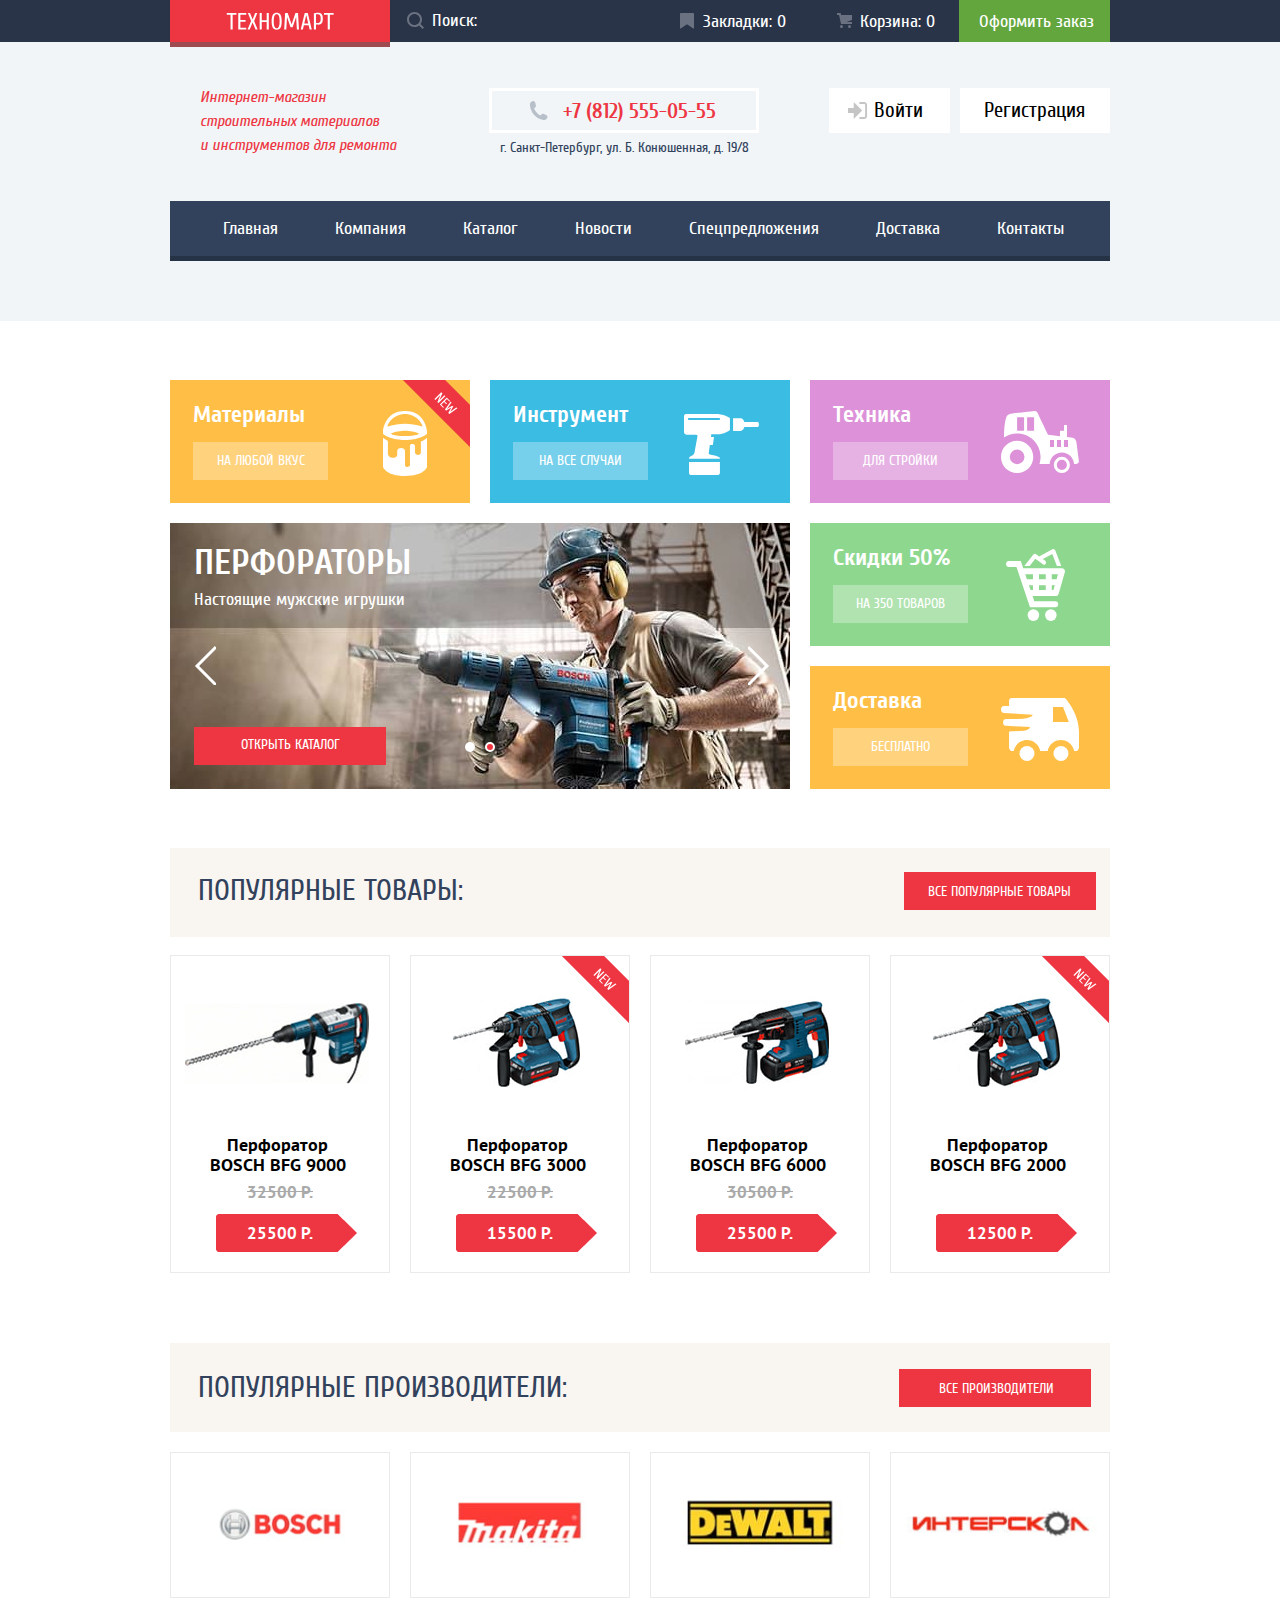
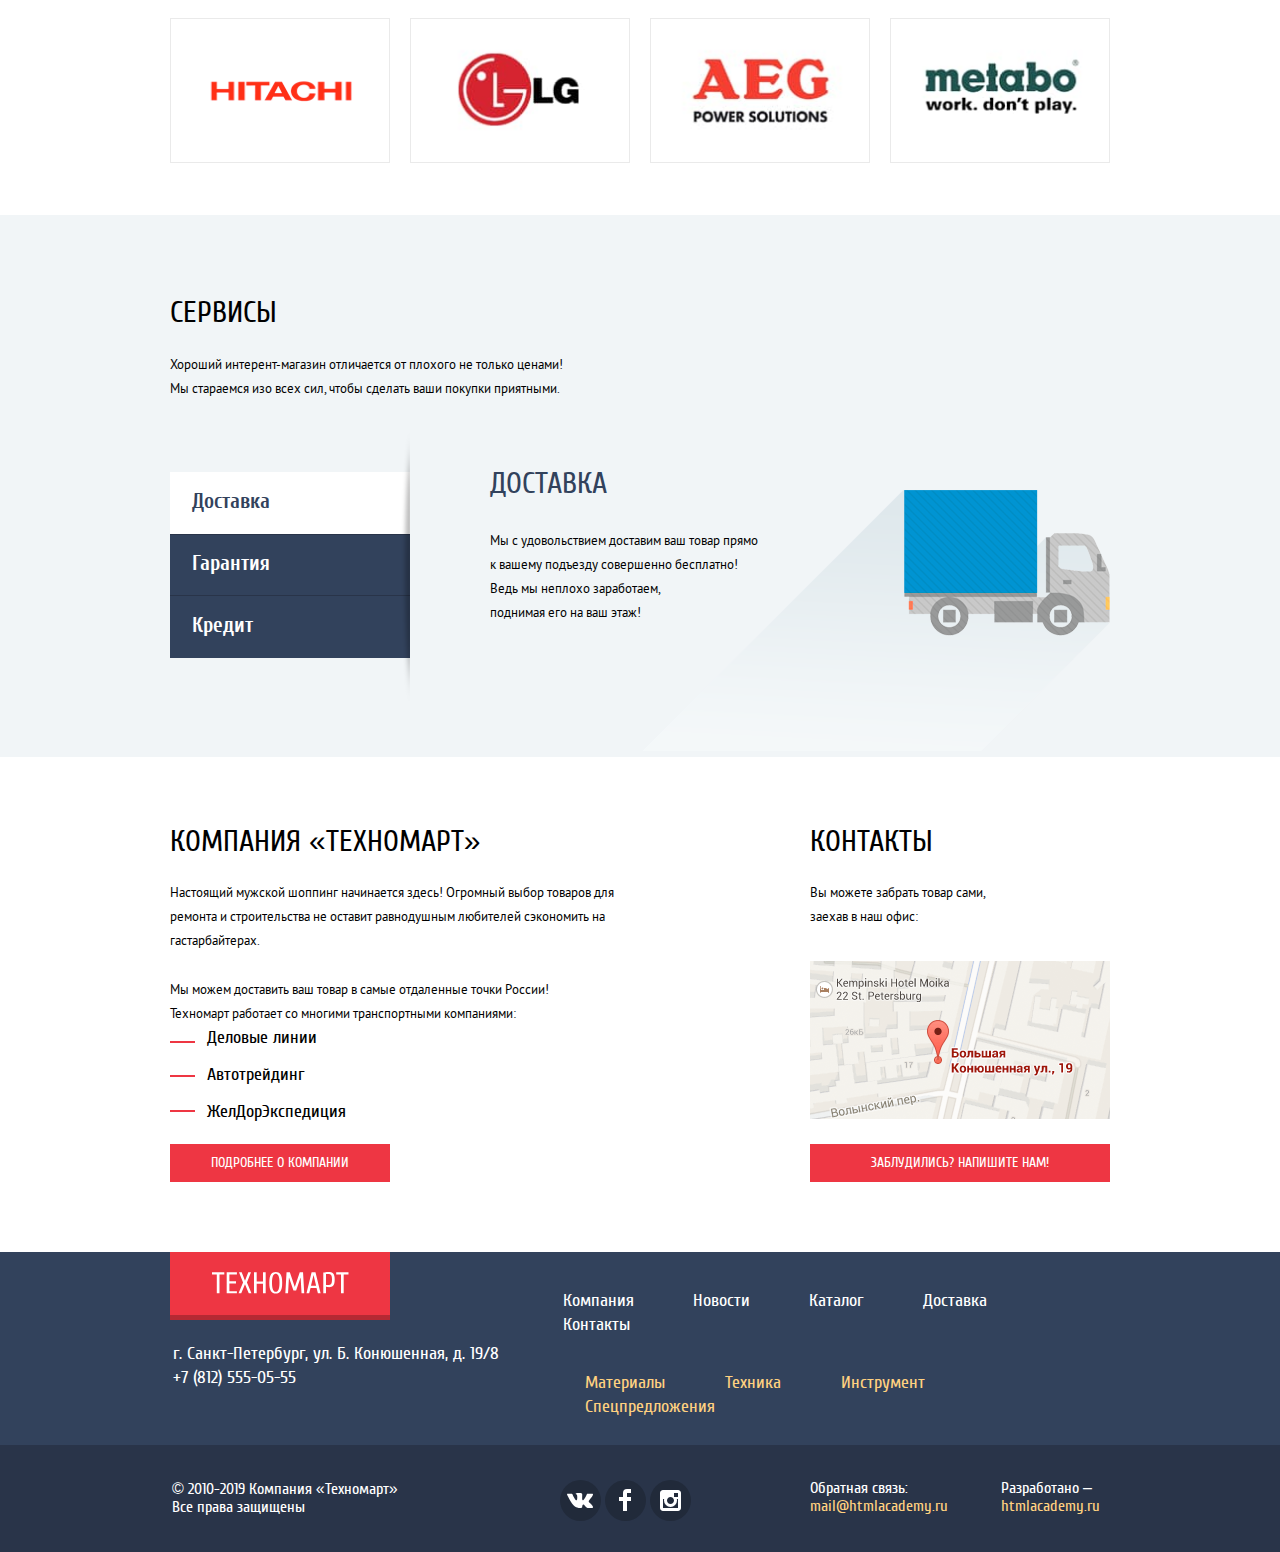
==== commit 82ed0600: "Защита исправления" ====
--- a/index.html
+++ b/index.html
@@ -200,7 +200,7 @@
               <img src="img/bosch2000.jpg" alt="Перфоратор BOSCH BFG 2000" width="127" height="112">
             </div>
             <h3>Перфоратор BOSCH BFG 2000</h3>
-            <span class="prise-holder">12500 Р.</span>
+            <span class="prise-holder ">12500 Р.</span>
             <div class="buy-cart">
               <a href="#" class="js-cart buy-cart-buy">Купить</a>
               <a href="#" class="buy-cart-bookmark">В закладки</a>
--- a/css/min-style.css
+++ b/css/min-style.css
@@ -1 +1 @@
-*,::after,::before{box-sizing:border-box}html{box-sizing:border-box}@font-face{font-style:normal;font-weight:400;font-family:Cuprum;font-display:swap;src:url(../fonts/cuprum.woff2) format("woff2"),url(../fonts/cuprum.woff) format("woff")}@font-face{font-style:normal;font-weight:700;font-family:Cuprum;font-display:swap;src:url(../fonts/cuprumbold.woff2) format("woff2"),url(../fonts/cuprumbold.woff) format("woff")}@font-face{font-style:italic;font-weight:400;font-family:Cuprum;font-display:swap;src:url(../fonts/cuprumitalic.woff2) format("woff2"),url(../fonts/cuprumitalic.woff) format("woff")}@font-face{font-style:italic;font-weight:700;font-family:Cuprum;font-display:swap;src:url(../fonts/cuprumbolditalic.woff2) format("woff2"),url(../fonts/cuprumbolditalic.woff) format("woff")}@font-face{font-style:normal;font-weight:400;font-family:"PT Sans";font-display:swap;src:url(../fonts/ptsans.woff2) format("woff2"),url(../fonts/ptsans.woff) format("woff")}@font-face{font-style:normal;font-weight:700;font-family:"PT Sans";font-display:swap;src:url(../fonts/ptsansbold.woff2) format("woff2"),url(../fonts/ptsansbold.woff) format("woff")}.visually-hidden{clip:rect(0 0 0 0);position:absolute;width:1px;height:1px;margin:-1px}.new::before{content:"";position:absolute;top:0;right:0;width:70px;height:70px;background-image:url(../img/new-flag-big.png);background-repeat:no-repeat;background-position:center;z-index:1}body ul{list-style:none}body address{font-style:normal}:root{--basic-red:#EE3643;--basic-green:#63A63E;--basic-gray:#3D546F;--basic-graylight:#C5C5C5;--button-graylight:#E5E5E5;--basic-background:#F1F5F7;--white:#ffffff;--special-yellow:#FFBF47;--special-blue:#3BBCE3;--special-lilac:#DC91D8;--special-greenlight:#8ED78F;--special-yellowlight:#FFD180;--complite:#5FBB2D;--warning:#FFBF47;--error:#BA2732;--lightred:#FF5357;--lightgray:#EAEAEA;--title-color:#32425C;--black:#000000;--hover-color:#293449;--action-background:#1D2739;--upbox-backgrond:#161D29;--linergradient:#212A3A;--linethough:#A9A9A9;--some-color:#F9F5F0;--box-shadow:rgba(0, 0, 0, 0.24);--opasity-back:rgba(255, 255, 255, 0.3);--box-shadow-hover:rgba(138, 31, 39, 0.8);--hover-effect-gl:rgba(197, 197, 197, 0.3);--active-effect-gl:rgba(167, 167, 167, 0.3);--catalog-back-color:#F7F3EC;--boxshadow-cart:#367315;--cart-background:#518534;--rangeprie-back:#D7DCDE;--togle:#ababab;--raido-box:#B5B5B5;--rangeprice-scale:#00ca74;--frompopup-shadow:rgba(0, 0, 0, 0.75);--button-form-back:#F4F4F4;--cart-popap-shadow:rgba(41, 52, 73, 0.75)}body{width:100%;font-family:Cuprum,Arial,sans-serif;font-weight:400;font-style:normal;font-size:18px;line-height:24px;background-color:var(--white);color:var(--white)}img{max-width:100%;height:auto}a{outline:0;text-decoration:none}.container{width:960px;padding-left:10px;padding-right:10px;margin:0 auto}.page{height:100%}.page-body{display:grid;min-height:100%;grid-template-rows:min-content 1fr min-content;align-content:start}.title{color:var(--black);font-size:30px;line-height:30px;text-transform:uppercase;margin:0;padding:0;padding-bottom:10px;padding-top:10px;font-weight:400}.title--color{color:var(--title-color)}.main-header{background-color:var(--basic-background)}.header-up-menu{background-color:var(--hover-color)}.header-up-menu-flex{display:flex;flex-wrap:wrap;justify-content:start;align-items:center;padding:0;margin:0}.header-logo{min-height:42px;min-width:220px;display:flex;justify-content:center;align-items:center;background-color:var(--basic-red);box-shadow:0 5px var(--box-shadow-hover)}.header-logo:active{background-color:var(--error)}.header-logo--nopointer{pointer-events:none}.header-up-menu-flex a{color:var(--white)}.input-box{display:flex;min-height:42px;min-width:270px;justify-content:start;position:relative}.input-box svg{fill:var(--white);opacity:.3;position:absolute;text-align:center;left:17px;top:12px}.input-box input{outline:0;border:none;min-width:270px;padding-left:42px;background-color:var(--hover-color)}.input-box input::placeholder{color:var(--white)}.input-box input:hover+svg{opacity:1}.input-box input:active,.input-box input:active+svg{opacity:.3}.input-box input:focus+svg{fill:var(--basic-red);opacity:1}.input-box input:focus{background-color:var(--white)}.header-up-menu-flex input[type=search]::-webkit-search-cancel-button,.header-up-menu-flex input[type=search]::-webkit-search-decoration,.header-up-menu-flex input[type=search]::-webkit-search-results-button,.header-up-menu-flex input[type=search]::-webkit-search-results-decoration{display:none}.header-buttons-box{display:flex;justify-content:space-between;align-items:center;min-width:450px}.bookmark,.button-checkout,.cart{height:100%;min-width:50px;border:none;outline:0;position:relative;padding-top:10px;padding-bottom:8px}.bookmark{padding-left:43px;padding-right:27px;flex-grow:1}.cart{padding-left:32px;padding-right:10px;flex-grow:1}.button-checkout{padding-left:20px;padding-right:16px}.bookmark::before{content:"";background-image:url(../img/svg-logo/icon-bookmark.svg);width:14px;height:16px;opacity:.3;position:absolute;top:13px;left:20px}.cart::before{content:"";background-image:url(../img/svg-logo/icon-cart.svg);width:15px;height:15px;opacity:.3;position:absolute;top:13px;left:9px}.cart--color::before{content:"";background-image:url(../img/svg-logo/icon-cart.svg);width:15px;height:15px;opacity:.3;position:absolute;top:13px;left:12px}.bookmark:hover,.bookmark:hover::before,.cart:hover,.cart:hover::before{opacity:1}.bookmark:focus,.bookmark:focus::before,.cart:focus,.cart:focus::before{opacity:1}.bookmark:active,.bookmark:active::before,.cart:active,.cart:active::before{background-color:var(--upbox-backgrond);opacity:.3}.button-checkout{background-color:var(--basic-green)}.button-checkout:focus,.button-checkout:hover{background-color:var(--complite)}.button-checkout:active{color:var(--opasity-back);background-color:var(--basic-green)}.header-main-flex{display:flex;flex-wrap:wrap;min-height:112px;justify-content:space-between;align-items:start;padding:0;margin:0;padding-top:43px}.header-main-flex p{font-style:italic;font-size:16px;line-height:24px;color:var(--basic-red);max-width:197px;min-height:71px;margin:0;margin-left:30px;margin-bottom:44px;margin-right:22px}.phone-number{display:flex;min-width:270px;min-height:45px;border:3px solid var(--white);font-weight:700;font-size:21px;line-height:30px;color:var(--basic-red);align-items:center;justify-content:center;outline:0;position:relative;margin-top:3px;padding-left:30px}.phone-number::before{content:"";background-image:url(../img/svg-logo/icon-phone.svg);width:19px;height:19px;position:absolute;top:10px;left:37px}.phone-number:focus{outline:auto}.address{color:var(--title-color);font-weight:400;font-size:14px;line-height:24px;margin-top:3px;min-width:270px;min-height:24px;text-align:center}.link-box{display:flex;margin-top:3px}.enter-link,.reg-link{background-color:var(--white);padding-top:12px;padding-bottom:12px;font-size:21px;line-height:21px;min-height:45px;color:var(--black);outline:0;position:relative}.enter-link{width:121px;padding-left:45px;padding-right:27px;margin-right:10px}.enter-link svg{fill:var(--basic-graylight);position:absolute;top:14px;left:19px}.reg-link{width:150px;padding-left:24px;padding-right:24px}.enter-link:hover,.enter-link:hover svg,.reg-link:hover{color:var(--basic-red);fill:var(--basic-gray)}.enter-link:focus,.enter-link:focus svg,.reg-link:focus{color:var(--basic-red);fill:var(--basic-gray)}.enter-link:active,.enter-link:active svg,.reg-link:active{color:var(--basic-graylight);fill:var(--basic-graylight)}.main-navigate{margin-bottom:60px}.main-navigate ul{display:flex;flex-wrap:wrap;min-height:60px;align-items:center;background-color:var(--title-color);margin:0;padding:0;padding-left:25px;padding-right:17px;box-shadow:inset 0 -5px 0 var(--box-shadow)}.main-navigate li{flex-grow:1}.main-navigate a{color:var(--white);display:block;padding-top:15px;padding-bottom:19px;padding-left:28px}.main-navigate a:focus,.main-navigate a:hover{background-color:var(--hover-color)}.main-navigate a:active{background-color:var(--action-background);opacity:.5}.mar-top{margin-top:59px}.main-services-grid{display:grid;grid-template-columns:300px 300px 300px;grid-template-rows:123px 123px 123px;grid-template-areas:"material instrument tech" "slider slider discounts" "slider slider deliviry";gap:20px}.material{position:relative;grid-area:material}.instrument{position:relative;grid-area:instrument}.tech{position:relative;grid-area:tech}.discounts{position:relative;grid-area:discounts}.slider{position:relative;grid-area:slider}.deliviry{position:relative;grid-area:deliviry}.main-services-grid h3{margin:0;padding-top:20px;padding-bottom:12px;padding-right:10px;font-weight:700;font-size:24px;line-height:30px;width:300px}.main-services-grid a{font-size:14px;line-height:18px;text-transform:uppercase;display:block;text-align:center;width:135px;min-height:38px;padding:10px;color:var(--white);background-color:var(--opasity-back)}.sec-pading{padding-left:23px}.material{background-color:var(--special-yellow);background-image:url(../img/svg-logo/icon-1.svg);background-size:auto;background-repeat:no-repeat;background-position:213px 31px}.instrument{background-color:var(--special-blue);background-image:url(../img/svg-logo/icon-2.svg);background-size:auto;background-repeat:no-repeat;background-position:194px 34px}.tech{background-color:var(--special-lilac);background-image:url(../img/svg-logo/icon-3.svg);background-size:auto;background-repeat:no-repeat;background-position:191px 31px}.discounts{background-color:var(--special-greenlight);background-image:url(../img/svg-logo/icon-4.svg);background-size:auto;background-repeat:no-repeat;background-position:196px 26px}.deliviry{background-color:var(--special-yellow);background-image:url(../img/svg-logo/icon-5.svg);background-size:auto;background-repeat:no-repeat;background-position:191px 32px}.main-services-grid a:focus,.main-services-grid a:hover{background-color:var(--hover-effect-gl)}.main-services-grid a:active{background-color:var(--active-effect-gl)}.slider-list{list-style:none;margin:0;padding:0}.slider{width:620px;min-height:266px;background-repeat:no-repeat}.slider img{position:absolute;top:0;left:0;z-index:-1}.slider h3{font-weight:700;font-size:36px;line-height:36px;text-transform:uppercase;padding:0;margin:0;padding-bottom:5px;padding-top:22px;padding-left:24px;padding-right:20px}.slider span{padding:2px 24px}.slider-list-item{display:flex;position:relative;width:620px;min-height:266px;flex-direction:column;box-shadow:inset 0 104px var(--box-shadow);z-index:1;background-color:var(--linethough)}.slider-list-item a{padding:10px;padding-top:9px;margin-top:113px;width:192px;min-height:38px;background-color:var(--basic-red);margin-left:24px}.button-slide{background-image:url(../img/svg-logo/icon-left.svg);width:22px;min-height:40px;border:none;outline:0;background-color:transparent;position:absolute;top:122px;padding:10px;cursor:pointer;z-index:1}.button-slide--left{left:24px}.button-slide:focus{outline:auto}.button-slide--right{transform:scaleX(-1);right:20px;padding:0}.button-slide-active{position:absolute;left:315px;bottom:37px;padding:0;width:10px;height:10px;border:2px solid var(--white);border-radius:50%;background-color:var(--white);cursor:pointer;z-index:1}.button-slide-active--left{left:295px}.button-slide-active-current{background-color:var(--basic-red);pointer-events:none}.slider-list a:hover{background-color:var(--basic-red)}.slider-list a:focus{outline:auto;background-color:var(--basic-red)}.slider-list a:active{background-color:var(--error)}.pop-sale{margin-top:59px}.sec-title{display:flex;justify-content:space-between;min-height:89px;background-color:var(--some-color);align-items:center;padding-left:28px;padding-right:14px;padding-bottom:3px;margin-bottom:18px}.sec-title--manifacture{margin-bottom:0;padding-bottom:0;padding-right:19px}.sec-title a{color:var(--white);width:192px;min-height:38px;padding-top:11px;padding-right:24px;padding-bottom:9px;padding-left:24px;font-size:14px;line-height:18px;text-transform:uppercase;background-color:var(--basic-red)}.sec-title a:hover{background-color:var(--basic-red)}.sec-title a:focus{outline:auto;outline-color:var(--black)}.sec-title a:active{background-color:var(--error)}.list-flex{display:flex;flex-wrap:wrap;padding:0;margin:0;position:relative}.list-flex li{display:flex;flex-direction:column;min-height:318px;width:220px;border:1px solid var(--lightgray);margin-right:20px;margin-bottom:20px;padding-bottom:20px;position:relative}.list-flex li:nth-child(4n){margin-right:0}.list-flex h3{margin:0;padding:0;font-family:"PT Sans",Arial,sans-serif;font-style:normal;font-weight:700;font-size:18px;line-height:20px;color:var(--black);text-align:center;width:185px;padding-left:28px}.list-flex span{display:block;font-family:"PT Sans",Arial,sans-serif;font-style:normal;font-weight:700;font-size:17px;line-height:18px;text-align:center}.card-img-wrapper{width:100%;min-height:174px;display:flex;justify-content:center;align-items:center;padding-right:7px;margin-bottom:5px}.card-img-wrapper img{background-color:var(--title-color)}.buy-cart{width:100%;min-height:165px;display:none;position:absolute;background-color:var(--white);left:0;top:0}.list-flex-item:hover .buy-cart{display:block}.list-catatlog-flex-box-item:hover .buy-cart{display:block}.buy-cart a{display:block;width:135px;min-height:38px;text-align:center;border-radius:2px;font-size:14px;line-height:18px;text-transform:uppercase}.buy-cart-buy{position:relative;margin-left:41px;margin-top:38px;background-color:var(--basic-green);padding:10px 12px 10px 25px;box-shadow:inset 0 -3px 0 var(--boxshadow-cart);color:var(--white)}.buy-cart-buy::before{content:"";background-image:url(../img/svg-logo/icon-cart.svg);width:15px;height:15px;position:absolute;opacity:.3;left:30px;top:10px}.buy-cart-buy:focus,.buy-cart-buy:hover{background-color:var(--complite)}.buy-cart-buy:active{background-color:var(--cart-background)}.buy-cart-bookmark{margin-left:41px;margin-top:10px;padding:7px 30px 8px 27px;border:3px solid var(--basic-green);background-color:var(--white);color:var(--title-color)}.buy-cart-bookmark:focus,.buy-cart-bookmark:hover{border:3px solid var(--title-color)}.buy-cart-bookmark:active{opacity:.5}.list-catatlog-flex-box li:hover,.list-flex li:hover{box-shadow:0 4px 20px var(--box-shadow)}.prise-linethrough{text-decoration-line:line-through;color:var(--linethough)}.prise-linethrough--index{margin-top:8px}.list-catatlog-flex-box .prise-holder,.prise-holder{margin-top:auto;background-image:url(../img/red-button.png);background-repeat:no-repeat;background-position:45px;padding:10px 32px 10px 32px;min-width:141px}.manifactoure-sec{margin-top:50px;margin-bottom:32px}.manifactoure-sec .sec-link{padding-left:40px}.manf-flex-list{margin:0;padding:20px 0 0 0;display:flex;flex-wrap:wrap}.manf-flex-list li{display:flex;margin-bottom:20px;margin-right:20px}.manf-flex-list li:nth-child(4n){margin-right:0}.manf-flex-list a{display:flex;width:220px;border:1px solid var(--lightgray)}.manf-flex-list a:focus,.manf-flex-list a:hover{box-shadow:0 4px 20px var(--box-shadow)}.manf-flex-list a:active{box-shadow:0 4px 20px var(--box-shadow);opacity:.3}.servese-background{background-color:var(--basic-background)}.servese-slider ul{padding:0;margin:0}.servese-background h2{margin:0;padding:0;padding-top:83px;padding-bottom:25px}.servese-background p{margin:0;padding:0;font-family:"PT Sans",Arial,sans-serif;font-style:normal;font-weight:400;font-size:13px;line-height:24px;color:var(--black)}.servse-text{width:394px;min-height:49px}.servese-slider-content p{min-width:300px}.servese-slider-content h3{margin:0;padding:0;padding-bottom:30px;margin-top:-3px}.servese-slider{display:flex;padding-top:70px;padding-bottom:99px}.servese-slider ul{display:flex;flex-direction:column;height:100%}.servese-slider li{display:flex;min-height:62px;align-items:center;width:240px;background-color:var(--title-color)}.servese-slider li:nth-child(2n){box-shadow:inset 0 1px var(--hover-color),inset 0 -1px var(--hover-color)}.servese-slider a{color:var(--white);font-weight:700;font-size:21px;line-height:30px;padding-left:22px;width:100%;height:100%;padding-top:14px;padding-bottom:18px}.servese-slider-content{padding-left:80px;width:700px;position:relative;z-index:1;display:block}.servese-slider-item a:focus,.servese-slider-item a:hover{background-color:var(--hover-color)}.servese-slider .servese-slider-active{background-color:var(--white);color:var(--title-color);pointer-events:none}.servese-slider .servese-slider-active:focus{background-color:var(--white);color:var(--title-color);pointer-events:none}.servese-slider ul{position:relative}.servese-slider ul::before{content:"";position:absolute;background-image:url(../img/svg-logo/shadow.svg);background-repeat:no-repeat;background-position:center;width:10px;height:150%;right:0;top:-45px}.delivery-slider::before{content:"";background-image:url(../img/delivery-back.png);width:468px;height:261px;background-color:transparent;position:absolute;top:18px;right:0;z-index:-1}.garanty-slider::before{content:"";background-image:url(../img/garanty.png);width:468px;height:261px;background-color:transparent;position:absolute;top:0;right:0;z-index:-1}.credit-slider::before{content:"";background-image:url(../img/credit.png);width:468px;height:261px;background-color:transparent;position:absolute;top:0;right:0;z-index:-1}.credit-slider a{width:195px;min-height:38px;background-color:var(--lightred);color:var(--white);display:flex;align-items:center;justify-content:center;border-radius:1px;margin-top:27px;margin-bottom:14px;padding:10px}.credit-slider a:hover{background-color:var(--basic-red)}.credit-slider a:focus{background-color:var(--basic-red);outline:auto}.credit-slider a:active{background-color:var(--error)}.text-section-flex{display:flex;justify-content:space-between;margin-top:60px;margin-bottom:70px}.text-section{display:flex;flex-direction:column;width:480px;margin-right:160px;justify-content:start}.contact-section span,.text-section p{font-family:"PT Sans",Arial,sans-serif;font-style:normal;font-weight:400;font-size:13px;line-height:24px;color:var(--black);margin:0;padding:0}.text-section .text-pad{padding-bottom:25px}.contact-section h2,.text-section h2{padding-bottom:24px}.text-section ul{display:flex;flex-direction:column;justify-content:start;position:relative;margin:0;padding:0}.text-section li{padding-left:37px;color:var(--black);margin-bottom:13px}.text-section li::before{content:"";position:absolute;width:25px;height:2px;left:0;background-color:var(--basic-red);margin-top:12px}.text-section li:first-child::before{margin-top:15px}.text-section li:last-child::before{margin-top:10px}.text-section a{display:flex;width:220px;height:38px;background-color:var(--basic-red);color:var(--white);align-items:center;justify-content:center;font-size:14px;line-height:18px;text-transform:uppercase;padding:10px;margin-top:7px}.text-section a:hover{background-color:var(--basic-red)}.text-section a:focus{outline:auto}.text-section a:active{background-color:var(--error)}.contact-section{display:flex;flex-direction:column;justify-content:space-between;align-self:flex-start}.contact-section span{width:181px;padding-bottom:32px}.map{display:flex;width:300px;min-height:158px;margin-bottom:25px;background-color:var(--lightgray)}.form-link{display:flex;align-items:center;justify-content:center;width:300px;min-height:38px;background-color:var(--basic-red);color:var(--white);font-size:14px;line-height:18px;text-transform:uppercase;padding:10px}.contact-section a:hover{background-color:var(--basic-red)}.contact-section a:focus{outline:auto}.contact-section a:active{background-color:var(--error)}.main-footer{background-color:var(--title-color)}.footer-logo{min-height:68px;width:220px;display:flex;padding-left:41px;padding-top:19px;background-color:var(--basic-red);box-shadow:inset 0 -5px var(--box-shadow);margin-bottom:22px}.footer-logo:active{background-color:var(--error)}.footer-flex-box{display:flex;min-height:193px}.contacts-flex{display:flex;flex-direction:column;width:393px}.contacts-flex address{padding-left:3px}.footer-phone{padding-left:3px;display:flex;color:var(--white);width:140px}.contacts-flex a:focus{outline:auto}.ul-flex{display:flex;flex-direction:column;width:547px}.footer-list-a{display:flex;flex-wrap:wrap;align-items:center;padding:0;margin:0;padding-top:37px}.footer-list-a li{margin-right:59px}.footer-list-a li:last-child{margin-right:-1px}.footer-list-a a{color:var(--white)}.footer-list-a a:focus,.footer-list-a a:hover{text-decoration:underline}.footer-list-a a:active{text-decoration:none;opacity:.5}.footer-list-b{display:flex;flex-wrap:wrap;align-items:center;padding:0;margin:0;padding-top:34px;padding-left:22px}.footer-list-b li{margin-right:60px}.footer-list-b li:last-child{margin-right:-1px}.footer-list-b a{color:var(--special-yellowlight)}.footer-list-b a:focus,.footer-list-b a:hover{text-decoration:underline}.footer-list-b a:active{text-decoration:none;opacity:.5}.copy-box{background-color:var(--hover-color)}.copirat-felx-box{display:flex;min-height:107px;justify-content:space-between;align-items:center}.copyright{margin-top:10px;margin-left:2px;flex-shrink:0;width:340px;min-height:48px;font-size:16px;line-height:18px}.social-icons{display:flex;flex-wrap:wrap;margin:0;padding:0;align-items:center;margin-top:3px;margin-left:43px}.social-icons li{position:relative;padding:2px}.social-icons a{display:flex;justify-content:center;align-items:center;width:41px;min-height:41px;border-radius:50%;background-color:var(--linergradient)}.vk{background-image:url(../img/svg-logo/icon-vk.svg);background-size:auto;background-repeat:no-repeat;background-position:50% 50%}.facebook{background-image:url(../img/svg-logo/icon-fb.svg);background-size:auto;background-repeat:no-repeat;background-position:50% 50%}.instagram{background-image:url(../img/svg-logo/icon-insta.svg);background-size:auto;background-repeat:no-repeat;background-position:50% 50%}.social-icons a:active,.social-icons a:focus,.social-icons a:hover{background-color:var(--basic-red)}.developers{display:flex;align-items:center;margin-left:54px;font-size:16px;line-height:18px}.mail{width:180px;padding-left:60px;padding-bottom:3px}.developer{width:180px;padding-left:69px;padding-bottom:3px}.developer a,.mail a{color:var(--special-yellowlight)}.developer a:focus,.developer a:hover,.mail a:focus,.mail a:hover{text-decoration:underline}.developer a:active,.mail a:active{text-decoration:none;color:var(--basic-red)}.cart--color{background-color:var(--basic-red);padding-left:35px}.address--catalog,.phone-number--catalog{margin-left:20px}.account-box{display:flex;flex-direction:column;align-items:center;width:300px;min-height:78px;flex-shrink:0;margin-top:3px}.account-box-user{display:flex;width:300px;min-height:45px;align-items:center;justify-content:space-between;background-color:var(--white);margin-bottom:-3px}.user{display:flex;width:20px;min-height:18px;align-items:center;justify-content:center;position:relative;margin-left:10px;padding:20px}.user svg{fill:var(--basic-graylight);position:absolute;text-align:center;left:7px;top:10px}.useracc{padding:5px;font-size:21px;line-height:21px;color:var(--black)}.logout{display:flex;width:21px;min-height:17px;margin-right:10px;align-items:center;justify-content:center;position:relative;padding:10px 20px}.logout svg{fill:var(--basic-graylight);position:absolute;text-align:center;right:7px;top:0}.contacts{max-width:300px}.logout:focus svg,.logout:hover svg,.user:focus svg,.user:hover svg{fill:var(--basic-gray)}.logout:active svg,.user:active svg,.useracc:active{fill:var(--basic-graylight);color:var(--basic-graylight)}.account-box-options{display:flex;margin-top:10px;min-width:210px;min-height:18px;font-size:16px;line-height:18px}.my-order{display:flex;margin-right:25px;position:relative;color:var(--title-color)}.my-order::after{content:"";width:4px;height:4px;border-radius:50%;background-color:var(--title-color);position:absolute;top:50%;transform:translateY(-50%);left:120%;pointer-events:none}.personal-area{color:var(--title-color);margin-left:10px}.my-order:focus,.my-order:hover,.personal-area:focus,.personal-area:hover{color:var(--basic-red)}.my-order:active,.personal-area:active{color:var(--basic-graylight)}.main-catalog{margin-top:18px}.main-catalog-flex{display:flex;flex-direction:column}.catalog-navigate{padding:0;display:flex;align-items:center;margin:0;padding-bottom:16px}.catalog-navigate li{margin-right:40px;position:relative}.catalog-navigate li::after{content:url(../img/svg-logo/icon-right-small.svg);background-repeat:no-repeat;width:8px;height:12px;position:absolute;margin-left:16px}.catalog-navigate li:last-child::after{display:none}.cat-title{color:var(--black);font-family:"PT Sans",Arial,sans-serif;font-style:normal;font-weight:400;font-size:13px;line-height:18px;text-transform:uppercase}.cat-title:focus{outline:auto}.catalog-section-flex{display:flex;flex-direction:column}.catalog-section-flex h2{min-height:89px;display:flex;align-items:center;justify-content:start;background-color:var(--basic-background);padding-left:29px;margin-bottom:20px}.flex-wrapper-catalog{display:flex;justify-content:space-between}.filter-section{display:flex;flex-direction:column;width:220px;min-height:720px;margin-right:21px}.range-price{display:flex;flex-direction:column;min-height:246px;color:var(--black);border-bottom:1px solid var(--some-color)}.range-prise-filter{display:flex;min-height:38px;background-color:var(--catalog-back-color);align-items:center;padding-left:18px;font-family:"PT Sans",Arial,sans-serif;font-size:13px;line-height:18px;text-transform:uppercase;border-radius:2px}.filter-title{font-family:"PT Sans",Arial,sans-serif;font-style:normal;font-weight:700;font-size:17px;line-height:30px;padding:0;margin:0;text-transform:uppercase}.range-price h3{padding-top:15px;padding-bottom:10px}.range-controls{position:relative;width:220px;min-height:80px;background-color:var(--catalog-back-color);border-radius:4px;padding-top:39px;padding-right:20px;padding-left:20px;margin-bottom:10px}.range-controls .scale{height:2px;background-color:var(--rangeprie-back)}.range-controls .bar{width:80%;height:2px;background-color:var(--rangeprice-scale)}.range-controls .toggle{position:absolute;top:29px;width:20px;height:20px;background-color:var(--white);border-radius:50%;box-shadow:0 2px 1px 0 var(--basic-graylight);cursor:pointer}.range-controls .toggle::before{content:"";position:absolute;top:50%;left:50%;transform:translate(-50%,-50%);width:4px;height:4px;background-color:var(--togle);border-radius:50%}.range-controls .toggle-min{left:18px}.range-controls .toggle-max{left:160px}.price-controls input{width:95px;min-height:38px;background-color:var(--catalog-back-color);text-align:center;border:none;color:var(--black)}.price-controls span{width:6px;font-size:24px;margin-left:5px;margin-right:5px}input::-webkit-inner-spin-button,input::-webkit-outer-spin-button{-webkit-appearance:none;-moz-appearance:textfield;background:var(--white);margin:0}.checkbox-box,.radio-box{display:flex;flex-direction:column;font-family:"PT Sans",Arial,sans-serif;font-style:normal;font-weight:400;font-size:15px;line-height:19px;color:var(--black);text-transform:uppercase}.checkbox-box input:focus+label:before{opacity:1}.checkbox-box label,.radio-box label{padding-left:35px;display:flex;cursor:pointer}.checkbox-box label::before{content:"";position:absolute;left:0;top:-2px;width:24px;height:23px;opacity:.7;background-image:url(../img/svg-logo/checkbox-off-focus.svg);background-position:center;background-repeat:no-repeat}.checkbox-box label:hover::before{opacity:1}.checkbox-box input:disabled+label:before{opacity:.2}.checkbox-box input:disabled+label{opacity:.2}.checkbox-box input:disabled+label{pointer-events:none}.checkbox-box input:checked+label:before{width:27px;background-image:url(../img/svg-logo/checkbox-on.svg)}.checkbox-box li{position:relative;margin-bottom:20px}.radio-box li{position:relative;margin-top:8px;margin-bottom:22px}.checkbox-box{border-bottom:1px solid var(--some-color);padding-bottom:8px}.checkbox-box h3,.radio-box h3{padding-top:16px;padding-bottom:17px}.checkbox-box ul,.radio-box ul{padding:0;margin:0}.radio-box{padding-bottom:16px}.radio-box label::before{content:"";position:absolute;left:0;top:-2px;width:25px;height:25px;background-color:var(--white);border:5px solid var(--raido-box);opacity:.7;border-radius:50%}.radio-box label::after{content:"";position:absolute;left:8px;top:6px;width:9px;height:9px;background-color:var(--raido-box);opacity:.7;border-radius:50%;display:none}.radio-box label:hover::before{opacity:1}.radio-box input:disabled+label:before{opacity:.2}.radio-box input:disabled+label{pointer-events:none}.radio-box input:checked+label::after{display:block}.button-filter-submit{width:220px;min-height:38px;border:1px solid var(--some-color);outline:0;background-color:var(--white);border-radius:2px;text-transform:uppercase;font-family:"PT Sans",Arial,sans-serif;font-style:normal;font-weight:400;font-size:13px;line-height:18px;cursor:pointer}.button-filter-submit:focus,.button-filter-submit:hover{border:1px solid var(--basic-graylight)}.button-filter-submit:active{border:1px solid var(--basic-red)}.catalog-list{display:flex;flex-direction:column;width:700px;align-items:flex-start;justify-content:center}.catalog-list-flex-filter{display:flex;min-height:38px;width:700px;justify-content:space-between;align-items:center;background-color:var(--catalog-back-color);margin-bottom:28px}.catalog-list-flex-filter h3{padding:0;margin:0;color:var(--black);font-family:"PT Sans",Arial,sans-serif;font-style:normal;font-weight:400;font-size:13px;line-height:18px;text-transform:uppercase;padding-right:130px;padding-left:20px}.catalog-list-flex-filter ul{padding:0;margin:0;display:flex;align-items:center}.catalog-list-flex-filter-a{width:370px}.catalog-list-flex-filter-a li{margin-right:71px}.catalog-list-flex-filter-a li:last-child{margin:0}.catalog-list-flex-filter-a .active-filter{color:var(--basic-red);border:none}.catalog-list-flex-filter .catalog-list-flex-filter-b{min-height:38px;width:76px;position:relative;justify-content:space-around;margin-right:8px;padding-left:6px}.catalog-list-flex-filter-b svg{fill:var(--basic-graylight);position:absolute;text-align:center;top:50%;transform:translateY(-50%)}.catalog-list-flex-filter-a a{border-bottom:1px dotted var(--basic-red);color:var(--basic-graylight);font-family:"PT Sans",Arial,sans-serif;font-style:normal;font-weight:400;font-size:13px;line-height:18px;text-transform:uppercase}.catalog-list-flex-filter-a a:focus,.catalog-list-flex-filter-a a:hover{border-bottom:1px solid var(--basic-red);color:var(--black)}.catalog-list-flex-filter-b a:focus svg,.catalog-list-flex-filter-b a:hover svg{fill:var(--black)}.catalog-list-flex-filter-b .active-hl{fill:var(--basic-red)}.list-catatlog-flex-box{display:flex;flex-wrap:wrap;padding:0;margin:0;position:relative}.list-catatlog-flex-box li{display:flex;flex-direction:column;min-height:318px;width:220px;border:1px solid var(--lightgray);margin-right:20px;margin-bottom:18px;padding-bottom:20px;position:relative}.list-catatlog-flex-box li:nth-child(3n){margin-right:0}.list-catatlog-flex-box h3{margin:0;padding:0;font-family:"PT Sans",Arial,sans-serif;font-style:normal;font-weight:700;font-size:18px;line-height:20px;color:var(--black);text-align:center;padding-left:28px;width:185px;min-height:43px}.list-catatlog-flex-box span{display:block;font-family:"PT Sans",Arial,sans-serif;font-style:normal;font-weight:700;font-size:17px;line-height:18px;text-align:center;padding:5px}.catalog-page-list{display:flex;padding:0;margin:0;padding-top:30px;min-height:38px;width:284px;align-items:center}.catalog-page-list li{margin-right:8px}.catalog-page-list li:last-child{margin:0}.catalog-page-list a{display:flex;padding:9px 15px;border:1px solid var(--button-graylight);border-radius:2px;color:var(--black);font-family:"PT Sans",Arial,sans-serif;font-style:normal;font-weight:400;font-size:13px;line-height:18px;text-transform:uppercase}.catalog-page-list li:last-child a{padding:9px 32px 9px 33px}.catalog-page-list a:focus,.catalog-page-list a:hover{border:1px solid var(--basic-graylight)}.catalog-page-list a:active{border:1px solid var(--basic-red)}.catalog-page-list .active-page{background-color:var(--basic-red);border-radius:2px;border:none;color:var(--white);pointer-events:none}.catalog-page-list .active-page:focus{border:none;outline:0}.catalog-text-section{background-color:var(--basic-background);margin-top:59px}.catalog-text-section h2{padding-top:64px;padding-bottom:25px}.catalog-text-section p{padding:0;margin:0;font-family:"PT Sans",Arial,sans-serif;font-style:normal;font-weight:400;font-size:13px;line-height:24px;color:var(--black)}.catalog-text-paragraph{padding-bottom:70px}.popup-map{visibility:hidden;position:fixed;top:50%;left:50%;transform:translate(-50%,-300%);transition:transform .3s ease-in,visibility .3s ease-in .3s;width:943px;height:449px;box-shadow:0 4px 20px var(--box-shadow);z-index:99}.iframe{position:relative}.iframe::before{content:"";width:943px;height:7px;background-color:var(--basic-red);position:absolute;top:0;left:0}.button-close{position:absolute;width:21px;height:21px;background-image:url(../img/svg-logo/icon-close.svg);border:none;outline:0;background-color:transparent;cursor:pointer}.button-close:focus{outline:auto}.button-close--iframe{top:17px;right:10px}.button-close--form{top:21px;right:11px}.button-close--cart{top:18px;right:11px}.form-popup{visibility:hidden;width:620px;min-height:430px;position:fixed;top:50%;left:50%;transform:translate(-50%,-300%);transition:transform .3s ease-in,visibility .3s ease-in .3s;box-shadow:0 20px 40px var(--frompopup-shadow);color:var(--black);background-color:var(--white);z-index:99}.form-popup::before{content:"";width:620px;height:7px;background-color:var(--basic-red);position:absolute;top:0;left:0}.form-flex-box{display:flex;flex-direction:column;padding-top:46px;height:430px}.form-flex-box-text{display:flex;margin:0 80px}.name{margin-right:20px}.form-flex-box-text input{width:220px;min-height:38px;border-radius:2px;outline:0;border:2px solid var(--basic-graylight);margin-top:11px;margin-bottom:13px;padding-left:10px}.textarea-container{margin-left:80px;margin-right:80px}.form-flex-box textarea{width:460px;min-height:114px;resize:none;outline:0;border:2px solid var(--basic-graylight);padding-left:10px;padding-top:4px;margin-top:12px;margin-bottom:30px}.button-submit{width:460px;min-height:38px;background-color:var(--basic-red);border:none;outline:0;color:var(--white);cursor:pointer;margin:37px 80px;font-size:14px;line-height:18px;text-transform:uppercase}.button-submit:active{background-color:var(--error)}.button-container{background-color:var(--button-form-back)}.form-popup input::placeholder,.form-popup textarea::placeholder{font-family:"PT Sans",Arial,sans-serif;font-style:normal;font-weight:400;font-size:13px;line-height:24px;color:var(--linethough)}.form-popup input:focus,.form-popup textarea:focus{outline:auto}.cart-popup-wrapper{visibility:hidden;width:620px;min-height:282px;position:fixed;top:50%;left:50%;transform:translate(-50%,-300%);transition:transform .3s ease-in,visibility .3s ease-in .3s;box-shadow:0 20px 40px var(--cart-popap-shadow);background-color:var(--white);z-index:99}.cart-popup-wrapper::before{content:"";width:620px;height:7px;background-color:var(--basic-red);position:absolute;top:0;left:0}.cart-popup-wrapper span{position:relative;display:block;width:620px;height:97px;text-align:center;color:var(--black);font-weight:700;font-size:24px;line-height:30px;margin-top:73px}.cart-popup-wrapper span::before{content:"";background-image:url(../img/svg-logo/icon-mark.svg);position:absolute;width:66px;height:66px;top:-18px;left:81px}.link-cart-wrapper{display:flex;align-items:center;padding-left:114px;width:620px;height:111px;background-color:var(--button-form-back)}.link-cart-wrapper a{display:block;width:192px;min-height:38px;text-align:center;font-size:14px;line-height:18px;text-transform:uppercase;padding-top:11px;padding-bottom:9px}.link-cart-order{padding-left:47px;padding-right:46px;margin-right:10px;background-color:var(--basic-red);color:var(--white)}.link-cart-contine{padding-left:32px;padding-right:31px;background-color:var(--white);color:var(--black)}.link-cart-order:hover{background-color:var(--basic-red)}.link-cart-order:focus{outline:auto}.link-cart-order:active{background-color:var(--error)}.link-cart-contine:focus,.link-cart-contine:hover{box-shadow:0 0 0 1px var(--basic-graylight)}.link-cart-contine:active{box-shadow:0 0 0 1px var(--basic-red)}.hidden{display:none}.modal-show{visibility:visible;transform:translate(-50%,-50%);transition:transform .3s ease-in,visibility .3s ease-in}@keyframes shake{0%,100%{transform:translate(-50%,-50%)}10%,30%,50%,70%,90%{transform:translate(-52%,-50%)}20%,40%,60%,80%{transform:translate(-48%,-50%)}}.modal-error{animation:shake .2s}
+*,::after,::before{box-sizing:border-box}html{box-sizing:border-box}@font-face{font-style:normal;font-weight:400;font-family:Cuprum;font-display:swap;src:url(../fonts/cuprum.woff2) format("woff2"),url(../fonts/cuprum.woff) format("woff")}@font-face{font-style:normal;font-weight:700;font-family:Cuprum;font-display:swap;src:url(../fonts/cuprumbold.woff2) format("woff2"),url(../fonts/cuprumbold.woff) format("woff")}@font-face{font-style:italic;font-weight:400;font-family:Cuprum;font-display:swap;src:url(../fonts/cuprumitalic.woff2) format("woff2"),url(../fonts/cuprumitalic.woff) format("woff")}@font-face{font-style:italic;font-weight:700;font-family:Cuprum;font-display:swap;src:url(../fonts/cuprumbolditalic.woff2) format("woff2"),url(../fonts/cuprumbolditalic.woff) format("woff")}@font-face{font-style:normal;font-weight:400;font-family:"PT Sans";font-display:swap;src:url(../fonts/ptsans.woff2) format("woff2"),url(../fonts/ptsans.woff) format("woff")}@font-face{font-style:normal;font-weight:700;font-family:"PT Sans";font-display:swap;src:url(../fonts/ptsansbold.woff2) format("woff2"),url(../fonts/ptsansbold.woff) format("woff")}.visually-hidden{clip:rect(0 0 0 0);position:absolute;width:1px;height:1px;margin:-1px}.new::before{content:"";position:absolute;top:0;right:0;width:70px;height:70px;background-image:url(../img/new-flag-big.png);background-repeat:no-repeat;background-position:center;z-index:1}body ul{list-style:none}body address{font-style:normal}:root{--basic-red:#EE3643;--basic-green:#63A63E;--basic-gray:#3D546F;--basic-graylight:#C5C5C5;--button-graylight:#E5E5E5;--basic-background:#F1F5F7;--white:#ffffff;--special-yellow:#FFBF47;--special-blue:#3BBCE3;--special-lilac:#DC91D8;--special-greenlight:#8ED78F;--special-yellowlight:#FFD180;--complite:#5FBB2D;--warning:#FFBF47;--error:#BA2732;--lightred:#FF5357;--lightgray:#EAEAEA;--title-color:#32425C;--black:#000000;--hover-color:#293449;--action-background:#1D2739;--upbox-backgrond:#161D29;--linergradient:#212A3A;--linethough:#A9A9A9;--some-color:#F9F5F0;--box-shadow:rgba(0, 0, 0, 0.24);--opasity-back:rgba(255, 255, 255, 0.3);--box-shadow-hover:rgba(138, 31, 39, 0.8);--hover-effect-gl:rgba(197, 197, 197, 0.3);--active-effect-gl:rgba(167, 167, 167, 0.3);--catalog-back-color:#F7F3EC;--boxshadow-cart:#367315;--cart-background:#518534;--rangeprie-back:#D7DCDE;--togle:#ababab;--raido-box:#B5B5B5;--rangeprice-scale:#00ca74;--frompopup-shadow:rgba(0, 0, 0, 0.75);--button-form-back:#F4F4F4;--cart-popap-shadow:rgba(41, 52, 73, 0.75)}body{width:100%;font-family:Cuprum,Arial,sans-serif;font-weight:400;font-style:normal;font-size:18px;line-height:24px;background-color:var(--white);color:var(--white)}img{max-width:100%;height:auto}a{outline:0;text-decoration:none}.container{width:960px;padding-left:10px;padding-right:10px;margin:0 auto}.page{height:100%}.page-body{display:grid;min-height:100%;grid-template-rows:min-content 1fr min-content;align-content:start}.title{color:var(--black);font-size:30px;line-height:30px;text-transform:uppercase;margin:0;padding:0;padding-bottom:10px;padding-top:10px;font-weight:400}.title--color{color:var(--title-color)}.main-header{background-color:var(--basic-background)}.header-up-menu{background-color:var(--hover-color)}.header-up-menu-flex{display:flex;flex-wrap:wrap;justify-content:start;align-items:center;padding:0;margin:0}.header-logo{min-height:42px;min-width:220px;display:flex;justify-content:center;align-items:center;background-color:var(--basic-red);box-shadow:0 5px var(--box-shadow-hover)}.header-logo:active{background-color:var(--error)}.header-logo--nopointer{pointer-events:none}.header-up-menu-flex a{color:var(--white)}.input-box{display:flex;min-height:42px;min-width:270px;justify-content:start;position:relative}.input-box svg{fill:var(--white);opacity:.3;position:absolute;text-align:center;left:17px;top:12px}.input-box input{outline:0;border:none;min-width:270px;padding-left:42px;background-color:var(--hover-color)}.input-box input::placeholder{color:var(--white)}.input-box input:hover+svg{opacity:1}.input-box input:active,.input-box input:active+svg{opacity:.3}.input-box input:focus+svg{fill:var(--basic-red);opacity:1}.input-box input:focus{background-color:var(--white)}.header-up-menu-flex input[type=search]::-webkit-search-cancel-button,.header-up-menu-flex input[type=search]::-webkit-search-decoration,.header-up-menu-flex input[type=search]::-webkit-search-results-button,.header-up-menu-flex input[type=search]::-webkit-search-results-decoration{display:none}.header-buttons-box{display:flex;justify-content:space-between;align-items:center;min-width:450px}.bookmark,.button-checkout,.cart{height:100%;min-width:50px;border:none;outline:0;position:relative;padding-top:10px;padding-bottom:8px}.bookmark{padding-left:43px;padding-right:27px;flex-grow:1}.cart{padding-left:32px;padding-right:10px;flex-grow:1}.button-checkout{padding-left:20px;padding-right:16px}.bookmark::before{content:"";background-image:url(../img/svg-logo/icon-bookmark.svg);width:14px;height:16px;opacity:.3;position:absolute;top:13px;left:20px}.cart::before{content:"";background-image:url(../img/svg-logo/icon-cart.svg);width:15px;height:15px;opacity:.3;position:absolute;top:13px;left:9px}.cart--color::before{content:"";background-image:url(../img/svg-logo/icon-cart.svg);width:15px;height:15px;opacity:.3;position:absolute;top:13px;left:12px}.bookmark:hover,.bookmark:hover::before,.cart:hover,.cart:hover::before{opacity:1}.bookmark:focus,.bookmark:focus::before,.cart:focus,.cart:focus::before{opacity:1}.bookmark:active,.bookmark:active::before,.cart:active,.cart:active::before{background-color:var(--upbox-backgrond);opacity:.3}.button-checkout{background-color:var(--basic-green)}.button-checkout:focus,.button-checkout:hover{background-color:var(--complite)}.button-checkout:active{color:var(--opasity-back);background-color:var(--basic-green)}.header-main-flex{display:flex;flex-wrap:wrap;min-height:112px;justify-content:space-between;align-items:start;padding:0;margin:0;padding-top:43px}.header-main-flex p{font-style:italic;font-size:16px;line-height:24px;color:var(--basic-red);max-width:197px;min-height:71px;margin:0;margin-left:30px;margin-bottom:44px;margin-right:22px}.phone-number{display:flex;min-width:270px;min-height:45px;border:3px solid var(--white);font-weight:700;font-size:21px;line-height:30px;color:var(--basic-red);align-items:center;justify-content:center;outline:0;position:relative;margin-top:3px;padding-left:30px}.phone-number::before{content:"";background-image:url(../img/svg-logo/icon-phone.svg);width:19px;height:19px;position:absolute;top:10px;left:37px}.phone-number:focus{outline:auto}.address{color:var(--title-color);font-weight:400;font-size:14px;line-height:24px;margin-top:3px;min-width:270px;min-height:24px;text-align:center}.link-box{display:flex;margin-top:3px}.enter-link,.reg-link{background-color:var(--white);padding-top:12px;padding-bottom:12px;font-size:21px;line-height:21px;min-height:45px;color:var(--black);outline:0;position:relative}.enter-link{width:121px;padding-left:45px;padding-right:27px;margin-right:10px}.enter-link svg{fill:var(--basic-graylight);position:absolute;top:14px;left:19px}.reg-link{width:150px;padding-left:24px;padding-right:24px}.enter-link:hover,.enter-link:hover svg,.reg-link:hover{color:var(--basic-red);fill:var(--basic-gray)}.enter-link:focus,.enter-link:focus svg,.reg-link:focus{color:var(--basic-red);fill:var(--basic-gray)}.enter-link:active,.enter-link:active svg,.reg-link:active{color:var(--basic-graylight);fill:var(--basic-graylight)}.main-navigate{margin-bottom:60px}.main-navigate ul{display:flex;flex-wrap:wrap;min-height:60px;align-items:center;background-color:var(--title-color);margin:0;padding:0;padding-left:25px;padding-right:17px;box-shadow:inset 0 -5px 0 var(--box-shadow)}.main-navigate li{flex-grow:1}.main-navigate a{color:var(--white);display:block;padding-top:15px;padding-bottom:19px;padding-left:28px}.main-navigate a:focus,.main-navigate a:hover{background-color:var(--hover-color)}.main-navigate a:active{background-color:var(--action-background);opacity:.5}.mar-top{margin-top:59px}.main-services-grid{display:grid;grid-template-columns:300px 300px 300px;grid-template-rows:123px 123px 123px;grid-template-areas:"material instrument tech" "slider slider discounts" "slider slider deliviry";gap:20px}.material{position:relative;grid-area:material}.instrument{position:relative;grid-area:instrument}.tech{position:relative;grid-area:tech}.discounts{position:relative;grid-area:discounts}.slider{position:relative;grid-area:slider}.deliviry{position:relative;grid-area:deliviry}.main-services-grid h3{margin:0;padding-top:20px;padding-bottom:12px;padding-right:10px;font-weight:700;font-size:24px;line-height:30px;width:300px}.main-services-grid a{font-size:14px;line-height:18px;text-transform:uppercase;display:block;text-align:center;width:135px;min-height:38px;padding:10px;color:var(--white);background-color:var(--opasity-back)}.sec-pading{padding-left:23px}.material{background-color:var(--special-yellow);background-image:url(../img/svg-logo/icon-1.svg);background-size:auto;background-repeat:no-repeat;background-position:213px 31px}.instrument{background-color:var(--special-blue);background-image:url(../img/svg-logo/icon-2.svg);background-size:auto;background-repeat:no-repeat;background-position:194px 34px}.tech{background-color:var(--special-lilac);background-image:url(../img/svg-logo/icon-3.svg);background-size:auto;background-repeat:no-repeat;background-position:191px 31px}.discounts{background-color:var(--special-greenlight);background-image:url(../img/svg-logo/icon-4.svg);background-size:auto;background-repeat:no-repeat;background-position:196px 26px}.deliviry{background-color:var(--special-yellow);background-image:url(../img/svg-logo/icon-5.svg);background-size:auto;background-repeat:no-repeat;background-position:191px 32px}.main-services-grid a:focus,.main-services-grid a:hover{background-color:var(--hover-effect-gl)}.main-services-grid a:active{background-color:var(--active-effect-gl)}.slider-list{list-style:none;margin:0;padding:0}.slider{width:620px;min-height:266px;background-repeat:no-repeat}.slider img{position:absolute;top:0;left:0;z-index:-1}.slider h3{font-weight:700;font-size:36px;line-height:36px;text-transform:uppercase;padding:0;margin:0;padding-bottom:5px;padding-top:22px;padding-left:24px;padding-right:20px}.slider span{padding:2px 24px}.slider-list-item{display:flex;position:relative;width:620px;min-height:266px;flex-direction:column;box-shadow:inset 0 104px var(--box-shadow);z-index:1;background-color:var(--linethough)}.slider-list-item a{padding:10px;padding-top:9px;margin-top:113px;width:192px;min-height:38px;background-color:var(--basic-red);margin-left:24px}.button-slide{background-image:url(../img/svg-logo/icon-left.svg);width:22px;min-height:40px;border:none;outline:0;background-color:transparent;position:absolute;top:122px;padding:10px;cursor:pointer;z-index:1}.button-slide--left{left:24px}.button-slide:focus{outline:auto}.button-slide--right{transform:scaleX(-1);right:20px;padding:0}.button-slide-active{position:absolute;left:315px;bottom:37px;padding:0;width:10px;height:10px;border:2px solid var(--white);border-radius:50%;background-color:var(--white);cursor:pointer;z-index:1}.button-slide-active--left{left:295px}.button-slide-active-current{background-color:var(--basic-red);pointer-events:none}.slider-list a:hover{background-color:var(--basic-red)}.slider-list a:focus{outline:auto;background-color:var(--basic-red)}.slider-list a:active{background-color:var(--error)}.pop-sale{margin-top:59px}.sec-title{display:flex;justify-content:space-between;min-height:89px;background-color:var(--some-color);align-items:center;padding-left:28px;padding-right:14px;padding-bottom:3px;margin-bottom:18px}.sec-title--manifacture{margin-bottom:0;padding-bottom:0;padding-right:19px}.sec-title a{color:var(--white);width:192px;min-height:38px;padding-top:11px;padding-right:24px;padding-bottom:9px;padding-left:24px;font-size:14px;line-height:18px;text-transform:uppercase;background-color:var(--basic-red)}.sec-title a:hover{background-color:var(--basic-red)}.sec-title a:focus{outline:auto;outline-color:var(--black)}.sec-title a:active{background-color:var(--error)}.list-flex{display:flex;flex-wrap:wrap;padding:0;margin:0;position:relative}.list-flex li{display:flex;flex-direction:column;min-height:318px;width:220px;border:1px solid var(--lightgray);margin-right:20px;margin-bottom:20px;padding-bottom:20px;position:relative}.list-flex li:nth-child(4n){margin-right:0}.list-flex h3{margin:0;padding:0;font-family:"PT Sans",Arial,sans-serif;font-style:normal;font-weight:700;font-size:18px;line-height:20px;color:var(--black);text-align:center;width:185px;padding-left:28px}.list-flex span{display:block;font-family:"PT Sans",Arial,sans-serif;font-style:normal;font-weight:700;font-size:17px;line-height:18px;text-align:center}.card-img-wrapper{width:100%;min-height:174px;display:flex;justify-content:center;align-items:center;padding-right:7px;margin-bottom:5px}.card-img-wrapper img{background-color:var(--title-color)}.buy-cart{width:100%;min-height:165px;display:none;position:absolute;background-color:var(--white);left:0;top:0}.list-flex-item:hover .buy-cart{display:block}.list-catatlog-flex-box-item:hover .buy-cart{display:block}.buy-cart a{display:block;width:135px;min-height:38px;text-align:center;border-radius:2px;font-size:14px;line-height:18px;text-transform:uppercase}.buy-cart-buy{position:relative;margin-left:41px;margin-top:38px;background-color:var(--basic-green);padding:10px 12px 10px 25px;box-shadow:inset 0 -3px 0 var(--boxshadow-cart);color:var(--white)}.buy-cart-buy::before{content:"";background-image:url(../img/svg-logo/icon-cart.svg);width:15px;height:15px;position:absolute;opacity:.3;left:30px;top:10px}.buy-cart-buy:focus,.buy-cart-buy:hover{background-color:var(--complite)}.buy-cart-buy:active{background-color:var(--cart-background)}.buy-cart-bookmark{margin-left:41px;margin-top:10px;padding:7px 30px 8px 27px;border:3px solid var(--basic-green);background-color:var(--white);color:var(--title-color)}.buy-cart-bookmark:focus,.buy-cart-bookmark:hover{border:3px solid var(--title-color)}.buy-cart-bookmark:active{opacity:.5}.list-catatlog-flex-box li:hover,.list-flex li:hover{box-shadow:0 4px 20px var(--box-shadow)}.prise-linethrough{text-decoration-line:line-through;color:var(--linethough)}.prise-linethrough--index{margin-top:8px;margin-bottom:8px}.list-catatlog-flex-box .prise-holder,.prise-holder{margin-top:auto;background-image:url(../img/red-button.png);background-repeat:no-repeat;background-position:45px;padding:10px 32px 10px 32px;min-width:141px}.manifactoure-sec{margin-top:50px;margin-bottom:32px}.manifactoure-sec .sec-link{padding-left:40px}.manf-flex-list{margin:0;padding:20px 0 0 0;display:flex;flex-wrap:wrap}.manf-flex-list li{display:flex;margin-bottom:20px;margin-right:20px}.manf-flex-list li:nth-child(4n){margin-right:0}.manf-flex-list a{display:flex;width:220px;border:1px solid var(--lightgray)}.manf-flex-list a:focus,.manf-flex-list a:hover{box-shadow:0 4px 20px var(--box-shadow)}.manf-flex-list a:active{box-shadow:0 4px 20px var(--box-shadow);opacity:.3}.servese-background{background-color:var(--basic-background)}.servese-slider ul{padding:0;margin:0}.servese-background h2{margin:0;padding:0;padding-top:83px;padding-bottom:25px}.servese-background p{margin:0;padding:0;font-family:"PT Sans",Arial,sans-serif;font-style:normal;font-weight:400;font-size:13px;line-height:24px;color:var(--black)}.servse-text{width:394px;min-height:49px}.servese-slider-content p{min-width:300px}.servese-slider-content h3{margin:0;padding:0;padding-bottom:30px;margin-top:-3px}.servese-slider{display:flex;padding-top:70px;padding-bottom:99px}.servese-slider ul{display:flex;flex-direction:column;height:100%}.servese-slider li{display:flex;min-height:62px;align-items:center;width:240px;background-color:var(--title-color)}.servese-slider li:nth-child(2n){box-shadow:inset 0 1px var(--hover-color),inset 0 -1px var(--hover-color)}.servese-slider a{color:var(--white);font-weight:700;font-size:21px;line-height:30px;padding-left:22px;width:100%;height:100%;padding-top:14px;padding-bottom:18px}.servese-slider-content{padding-left:80px;width:700px;position:relative;z-index:1;display:block}.servese-slider-item a:focus,.servese-slider-item a:hover{background-color:var(--hover-color)}.servese-slider .servese-slider-active{background-color:var(--white);color:var(--title-color);pointer-events:none}.servese-slider .servese-slider-active:focus{background-color:var(--white);color:var(--title-color);pointer-events:none}.servese-slider ul{position:relative}.servese-slider ul::before{content:"";position:absolute;background-image:url(../img/svg-logo/shadow.svg);background-repeat:no-repeat;background-position:center;width:10px;height:150%;right:0;top:-45px}.delivery-slider::before{content:"";background-image:url(../img/delivery-back.png);width:468px;height:261px;background-color:transparent;position:absolute;top:18px;right:0;z-index:-1}.garanty-slider::before{content:"";background-image:url(../img/garanty.png);width:468px;height:261px;background-color:transparent;position:absolute;top:0;right:0;z-index:-1}.credit-slider::before{content:"";background-image:url(../img/credit.png);width:468px;height:261px;background-color:transparent;position:absolute;top:0;right:0;z-index:-1}.credit-slider a{width:195px;min-height:38px;background-color:var(--lightred);color:var(--white);display:flex;align-items:center;justify-content:center;border-radius:1px;margin-top:27px;margin-bottom:14px;padding:10px}.credit-slider a:hover{background-color:var(--basic-red)}.credit-slider a:focus{background-color:var(--basic-red);outline:auto}.credit-slider a:active{background-color:var(--error)}.text-section-flex{display:flex;justify-content:space-between;margin-top:60px;margin-bottom:70px}.text-section{display:flex;flex-direction:column;width:480px;margin-right:160px;justify-content:start}.contact-section span,.text-section p{font-family:"PT Sans",Arial,sans-serif;font-style:normal;font-weight:400;font-size:13px;line-height:24px;color:var(--black);margin:0;padding:0}.text-section .text-pad{padding-bottom:25px}.contact-section h2,.text-section h2{padding-bottom:24px}.text-section ul{display:flex;flex-direction:column;justify-content:start;position:relative;margin:0;padding:0}.text-section li{padding-left:37px;color:var(--black);margin-bottom:13px}.text-section li::before{content:"";position:absolute;width:25px;height:2px;left:0;background-color:var(--basic-red);margin-top:12px}.text-section li:first-child::before{margin-top:15px}.text-section li:last-child::before{margin-top:10px}.text-section a{display:flex;width:220px;height:38px;background-color:var(--basic-red);color:var(--white);align-items:center;justify-content:center;font-size:14px;line-height:18px;text-transform:uppercase;padding:10px;margin-top:7px}.text-section a:hover{background-color:var(--basic-red)}.text-section a:focus{outline:auto}.text-section a:active{background-color:var(--error)}.contact-section{display:flex;flex-direction:column;justify-content:space-between;align-self:flex-start}.contact-section span{width:181px;padding-bottom:32px}.map{display:flex;width:300px;min-height:158px;margin-bottom:25px;background-color:var(--lightgray)}.form-link{display:flex;align-items:center;justify-content:center;width:300px;min-height:38px;background-color:var(--basic-red);color:var(--white);font-size:14px;line-height:18px;text-transform:uppercase;padding:10px}.contact-section a:hover{background-color:var(--basic-red)}.contact-section a:focus{outline:auto}.contact-section a:active{background-color:var(--error)}.main-footer{background-color:var(--title-color)}.footer-logo{min-height:68px;width:220px;display:flex;padding-left:41px;padding-top:19px;background-color:var(--basic-red);box-shadow:inset 0 -5px var(--box-shadow);margin-bottom:22px}.footer-logo:active{background-color:var(--error)}.footer-flex-box{display:flex;min-height:193px}.contacts-flex{display:flex;flex-direction:column;width:393px}.contacts-flex address{padding-left:3px}.footer-phone{padding-left:3px;display:flex;color:var(--white);width:140px}.contacts-flex a:focus{outline:auto}.ul-flex{display:flex;flex-direction:column;width:547px}.footer-list-a{display:flex;flex-wrap:wrap;align-items:center;padding:0;margin:0;padding-top:37px}.footer-list-a li{margin-right:59px}.footer-list-a li:last-child{margin-right:-1px}.footer-list-a a{color:var(--white)}.footer-list-a a:focus,.footer-list-a a:hover{text-decoration:underline}.footer-list-a a:active{text-decoration:none;opacity:.5}.footer-list-b{display:flex;flex-wrap:wrap;align-items:center;padding:0;margin:0;padding-top:34px;padding-left:22px}.footer-list-b li{margin-right:60px}.footer-list-b li:last-child{margin-right:-1px}.footer-list-b a{color:var(--special-yellowlight)}.footer-list-b a:focus,.footer-list-b a:hover{text-decoration:underline}.footer-list-b a:active{text-decoration:none;opacity:.5}.copy-box{background-color:var(--hover-color)}.copirat-felx-box{display:flex;min-height:107px;justify-content:space-between;align-items:center;width:100%}.copyright{margin-top:10px;margin-left:2px;flex-shrink:0;min-height:48px;font-size:16px;line-height:18px}.social-icons{display:flex;flex-wrap:wrap;justify-content:center;margin:0;padding:0;align-items:center;flex-grow:1;margin-top:3px;margin-left:86px;margin-right:43px;max-width:40%}.social-icons li{position:relative;padding:2px}.social-icons a{display:flex;justify-content:center;align-items:center;width:41px;min-height:41px;border-radius:50%;background-color:var(--linergradient)}.vk{background-image:url(../img/svg-logo/icon-vk.svg);background-size:auto;background-repeat:no-repeat;background-position:50% 50%}.facebook{background-image:url(../img/svg-logo/icon-fb.svg);background-size:auto;background-repeat:no-repeat;background-position:50% 50%}.instagram{background-image:url(../img/svg-logo/icon-insta.svg);background-size:auto;background-repeat:no-repeat;background-position:50% 50%}.social-icons a:active,.social-icons a:focus,.social-icons a:hover{background-color:var(--basic-red)}.developers{display:flex;align-items:center;justify-content:flex-end;font-size:16px;line-height:18px;margin-left:auto}.mail{width:180px;padding-bottom:3px}.developer{width:120px;padding-left:11px;padding-bottom:3px}.developer a,.mail a{color:var(--special-yellowlight)}.developer a:focus,.developer a:hover,.mail a:focus,.mail a:hover{text-decoration:underline}.developer a:active,.mail a:active{text-decoration:none;color:var(--basic-red)}.cart--color{background-color:var(--basic-red);padding-left:35px}.address--catalog,.phone-number--catalog{margin-left:20px}.account-box{display:flex;flex-direction:column;align-items:center;width:300px;min-height:78px;flex-shrink:0;margin-top:3px}.account-box-user{display:flex;width:300px;min-height:45px;align-items:center;justify-content:space-between;background-color:var(--white);margin-bottom:-3px}.user{display:flex;width:20px;min-height:18px;align-items:center;justify-content:center;position:relative;margin-left:10px;padding:20px}.user svg{fill:var(--basic-graylight);position:absolute;text-align:center;left:7px;top:10px}.useracc{padding:5px;font-size:21px;line-height:21px;color:var(--black)}.logout{display:flex;width:21px;min-height:17px;margin-right:10px;align-items:center;justify-content:center;position:relative;padding:10px 20px}.logout svg{fill:var(--basic-graylight);position:absolute;text-align:center;right:7px;top:0}.contacts{max-width:300px}.logout:focus svg,.logout:hover svg,.user:focus svg,.user:hover svg{fill:var(--basic-gray)}.logout:active svg,.user:active svg,.useracc:active{fill:var(--basic-graylight);color:var(--basic-graylight)}.account-box-options{display:flex;margin-top:10px;min-width:210px;min-height:18px;font-size:16px;line-height:18px}.my-order{display:flex;margin-right:25px;position:relative;color:var(--title-color)}.my-order::after{content:"";width:4px;height:4px;border-radius:50%;background-color:var(--title-color);position:absolute;top:50%;transform:translateY(-50%);left:120%;pointer-events:none}.personal-area{color:var(--title-color);margin-left:10px}.my-order:focus,.my-order:hover,.personal-area:focus,.personal-area:hover{color:var(--basic-red)}.my-order:active,.personal-area:active{color:var(--basic-graylight)}.main-catalog{margin-top:18px}.main-catalog-flex{display:flex;flex-direction:column}.catalog-navigate{padding:0;display:flex;align-items:center;margin:0;padding-bottom:16px}.catalog-navigate li{margin-right:40px;position:relative}.catalog-navigate li::after{content:url(../img/svg-logo/icon-right-small.svg);background-repeat:no-repeat;width:8px;height:12px;position:absolute;margin-left:16px}.catalog-navigate li:last-child::after{display:none}.cat-title{color:var(--black);font-family:"PT Sans",Arial,sans-serif;font-style:normal;font-weight:400;font-size:13px;line-height:18px;text-transform:uppercase}.cat-title:focus{outline:auto}.catalog-section-flex{display:flex;flex-direction:column}.catalog-section-flex h2{min-height:89px;display:flex;align-items:center;justify-content:start;background-color:var(--basic-background);padding-left:29px;margin-bottom:20px}.flex-wrapper-catalog{display:flex;justify-content:space-between}.filter-section{display:flex;flex-direction:column;width:220px;min-height:720px;margin-right:21px}.range-price{display:flex;flex-direction:column;min-height:246px;color:var(--black);border-bottom:1px solid var(--some-color)}.range-prise-filter{display:flex;min-height:38px;background-color:var(--catalog-back-color);align-items:center;padding-left:18px;font-family:"PT Sans",Arial,sans-serif;font-size:13px;line-height:18px;text-transform:uppercase;border-radius:2px}.filter-title{font-family:"PT Sans",Arial,sans-serif;font-style:normal;font-weight:700;font-size:17px;line-height:30px;padding:0;margin:0;text-transform:uppercase}.range-price h3{padding-top:15px;padding-bottom:10px}.range-controls{position:relative;width:220px;min-height:80px;background-color:var(--catalog-back-color);border-radius:4px;padding-top:39px;padding-right:20px;padding-left:20px;margin-bottom:10px}.range-controls .scale{height:2px;background-color:var(--rangeprie-back)}.range-controls .bar{width:80%;height:2px;background-color:var(--rangeprice-scale)}.range-controls .toggle{position:absolute;top:29px;width:20px;height:20px;background-color:var(--white);border-radius:50%;box-shadow:0 2px 1px 0 var(--basic-graylight);cursor:pointer}.range-controls .toggle::before{content:"";position:absolute;top:50%;left:50%;transform:translate(-50%,-50%);width:4px;height:4px;background-color:var(--togle);border-radius:50%}.range-controls .toggle-min{left:18px}.range-controls .toggle-max{left:160px}.price-controls input{width:95px;min-height:38px;background-color:var(--catalog-back-color);text-align:center;border:none;color:var(--black)}.price-controls span{width:6px;font-size:24px;margin-left:5px;margin-right:5px}input::-webkit-inner-spin-button,input::-webkit-outer-spin-button{-webkit-appearance:none;-moz-appearance:textfield;background:var(--white);margin:0}.checkbox-box,.radio-box{display:flex;flex-direction:column;font-family:"PT Sans",Arial,sans-serif;font-style:normal;font-weight:400;font-size:15px;line-height:19px;color:var(--black);text-transform:uppercase}.checkbox-box input:focus+label:before{opacity:1}.checkbox-box label,.radio-box label{padding-left:35px;display:flex;cursor:pointer}.checkbox-box label::before{content:"";position:absolute;left:0;top:-2px;width:24px;height:23px;opacity:.7;background-image:url(../img/svg-logo/checkbox-off-focus.svg);background-position:center;background-repeat:no-repeat}.checkbox-box label:hover::before{opacity:1}.checkbox-box input:disabled+label:before{opacity:.4}.checkbox-box input:disabled+label{opacity:.4;pointer-events:none}.checkbox-box input:checked+label:before{width:27px;background-image:url(../img/svg-logo/checkbox-on.svg)}.checkbox-box li{position:relative;margin-bottom:20px}.radio-box li{position:relative;margin-top:8px;margin-bottom:22px}.checkbox-box{border-bottom:1px solid var(--some-color);padding-bottom:8px}.checkbox-box h3,.radio-box h3{padding-top:16px;padding-bottom:17px}.checkbox-box ul,.radio-box ul{padding:0;margin:0}.radio-box{padding-bottom:16px}.radio-box label::before{content:"";position:absolute;left:0;top:-2px;width:25px;height:25px;background-color:var(--white);border:5px solid var(--raido-box);opacity:.7;border-radius:50%}.radio-box label::after{content:"";position:absolute;left:8px;top:6px;width:9px;height:9px;background-color:var(--raido-box);opacity:.7;border-radius:50%;display:none}.radio-box label:hover::before{opacity:1}.radio-box input:disabled+label:before{opacity:.4}.radio-box input:disabled+label{pointer-events:none;opacity:.4}.radio-box input:checked+label::after{display:block}.button-filter-submit{width:220px;min-height:38px;border:1px solid var(--some-color);outline:0;background-color:var(--white);border-radius:2px;text-transform:uppercase;font-family:"PT Sans",Arial,sans-serif;font-style:normal;font-weight:400;font-size:13px;line-height:18px;cursor:pointer}.button-filter-submit:focus,.button-filter-submit:hover{border:1px solid var(--basic-graylight)}.button-filter-submit:active{border:1px solid var(--basic-red)}.catalog-list{display:flex;flex-direction:column;width:700px;align-items:flex-start;justify-content:center}.catalog-list-flex-filter{display:flex;min-height:38px;width:700px;justify-content:space-between;align-items:center;background-color:var(--catalog-back-color);margin-bottom:28px}.catalog-list-flex-filter h3{padding:0;margin:0;color:var(--black);font-family:"PT Sans",Arial,sans-serif;font-style:normal;font-weight:400;font-size:13px;line-height:18px;text-transform:uppercase;padding-right:130px;padding-left:20px}.catalog-list-flex-filter ul{padding:0;margin:0;display:flex;align-items:center}.catalog-list-flex-filter-a{width:370px}.catalog-list-flex-filter-a li{margin-right:71px}.catalog-list-flex-filter-a li:last-child{margin:0}.catalog-list-flex-filter-a .active-filter{color:var(--basic-red);border:none}.catalog-list-flex-filter .catalog-list-flex-filter-b{min-height:38px;width:76px;position:relative;justify-content:space-around;margin-right:8px;padding-left:6px}.catalog-list-flex-filter-b svg{fill:var(--basic-graylight);position:absolute;text-align:center;top:50%;transform:translateY(-50%)}.catalog-list-flex-filter-a a{border-bottom:1px dotted var(--basic-red);color:var(--basic-graylight);font-family:"PT Sans",Arial,sans-serif;font-style:normal;font-weight:400;font-size:13px;line-height:18px;text-transform:uppercase}.catalog-list-flex-filter-a a:focus,.catalog-list-flex-filter-a a:hover{border-bottom:1px solid var(--basic-red);color:var(--black)}.catalog-list-flex-filter-b a:focus svg,.catalog-list-flex-filter-b a:hover svg{fill:var(--black)}.catalog-list-flex-filter-b .active-hl{fill:var(--basic-red)}.list-catatlog-flex-box{display:flex;flex-wrap:wrap;padding:0;margin:0;position:relative}.list-catatlog-flex-box li{display:flex;flex-direction:column;min-height:318px;width:220px;border:1px solid var(--lightgray);margin-right:20px;margin-bottom:18px;padding-bottom:20px;position:relative}.list-catatlog-flex-box li:nth-child(3n){margin-right:0}.list-catatlog-flex-box h3{margin:0;padding:0;font-family:"PT Sans",Arial,sans-serif;font-style:normal;font-weight:700;font-size:18px;line-height:20px;color:var(--black);text-align:center;padding-left:28px;width:185px;min-height:43px}.list-catatlog-flex-box span{display:block;font-family:"PT Sans",Arial,sans-serif;font-style:normal;font-weight:700;font-size:17px;line-height:18px;text-align:center;padding:5px;margin-bottom:8px}.catalog-page-list{display:flex;padding:0;margin:0;padding-top:30px;min-height:38px;width:284px;align-items:center}.catalog-page-list li{margin-right:8px}.catalog-page-list li:last-child{margin:0}.catalog-page-list a{display:flex;padding:9px 15px;border:1px solid var(--button-graylight);border-radius:2px;color:var(--black);font-family:"PT Sans",Arial,sans-serif;font-style:normal;font-weight:400;font-size:13px;line-height:18px;text-transform:uppercase}.catalog-page-list li:last-child a{padding:9px 32px 9px 33px}.catalog-page-list a:focus,.catalog-page-list a:hover{border:1px solid var(--basic-graylight)}.catalog-page-list a:active{border:1px solid var(--basic-red)}.catalog-page-list .active-page{background-color:var(--basic-red);border-radius:2px;border:none;color:var(--white);pointer-events:none}.catalog-page-list .active-page:focus{border:none;outline:0}.catalog-text-section{background-color:var(--basic-background);margin-top:59px}.catalog-text-section h2{padding-top:64px;padding-bottom:25px}.catalog-text-section p{padding:0;margin:0;font-family:"PT Sans",Arial,sans-serif;font-style:normal;font-weight:400;font-size:13px;line-height:24px;color:var(--black)}.catalog-text-paragraph{padding-bottom:70px}.popup-map{visibility:hidden;position:fixed;top:50%;left:50%;transform:translate(-50%,-300%);transition:transform .3s ease-in,visibility .3s ease-in .3s;width:943px;height:449px;box-shadow:0 4px 20px var(--box-shadow);z-index:99}.iframe{position:relative}.iframe::before{content:"";width:943px;height:7px;background-color:var(--basic-red);position:absolute;top:0;left:0}.button-close{position:absolute;width:21px;height:21px;background-image:url(../img/svg-logo/icon-close.svg);border:none;outline:0;background-color:transparent;cursor:pointer}.button-close:focus{outline:auto}.button-close--iframe{top:17px;right:10px}.button-close--form{top:21px;right:11px}.button-close--cart{top:18px;right:11px}.form-popup{visibility:hidden;width:620px;min-height:430px;position:fixed;top:50%;left:50%;transform:translate(-50%,-300%);transition:transform .3s ease-in,visibility .3s ease-in .3s;box-shadow:0 20px 40px var(--frompopup-shadow);color:var(--black);background-color:var(--white);z-index:99}.form-popup::before{content:"";width:620px;height:7px;background-color:var(--basic-red);position:absolute;top:0;left:0}.form-flex-box{display:flex;flex-direction:column;padding-top:46px;height:430px}.form-flex-box-text{display:flex;margin:0 80px}.name{margin-right:20px}.form-flex-box-text input{width:220px;min-height:38px;border-radius:2px;outline:0;border:2px solid var(--basic-graylight);margin-top:11px;margin-bottom:13px;padding-left:10px}.textarea-container{margin-left:80px;margin-right:80px}.form-flex-box textarea{width:460px;min-height:114px;resize:none;outline:0;border:2px solid var(--basic-graylight);padding-left:10px;padding-top:4px;margin-top:12px;margin-bottom:30px}.button-submit{width:460px;min-height:38px;background-color:var(--basic-red);border:none;outline:0;color:var(--white);cursor:pointer;margin:37px 80px;font-size:14px;line-height:18px;text-transform:uppercase}.button-submit:active{background-color:var(--error)}.button-container{background-color:var(--button-form-back)}.form-popup input::placeholder,.form-popup textarea::placeholder{font-family:"PT Sans",Arial,sans-serif;font-style:normal;font-weight:400;font-size:13px;line-height:24px;color:var(--linethough)}.form-popup input:focus,.form-popup textarea:focus{outline:auto}.cart-popup-wrapper{visibility:hidden;width:620px;min-height:282px;position:fixed;top:50%;left:50%;transform:translate(-50%,-300%);transition:transform .3s ease-in,visibility .3s ease-in .3s;box-shadow:0 20px 40px var(--cart-popap-shadow);background-color:var(--white);z-index:99}.cart-popup-wrapper::before{content:"";width:620px;height:7px;background-color:var(--basic-red);position:absolute;top:0;left:0}.cart-popup-wrapper span{position:relative;display:block;width:620px;height:97px;text-align:center;color:var(--black);font-weight:700;font-size:24px;line-height:30px;margin-top:73px}.cart-popup-wrapper span::before{content:"";background-image:url(../img/svg-logo/icon-mark.svg);position:absolute;width:66px;height:66px;top:-18px;left:81px}.link-cart-wrapper{display:flex;align-items:center;padding-left:114px;width:620px;height:111px;background-color:var(--button-form-back)}.link-cart-wrapper a{display:block;width:192px;min-height:38px;text-align:center;font-size:14px;line-height:18px;text-transform:uppercase;padding-top:11px;padding-bottom:9px}.link-cart-order{padding-left:47px;padding-right:46px;margin-right:10px;background-color:var(--basic-red);color:var(--white)}.link-cart-contine{padding-left:32px;padding-right:31px;background-color:var(--white);color:var(--black)}.link-cart-order:hover{background-color:var(--basic-red)}.link-cart-order:focus{outline:auto}.link-cart-order:active{background-color:var(--error)}.link-cart-contine:focus,.link-cart-contine:hover{box-shadow:0 0 0 1px var(--basic-graylight)}.link-cart-contine:active{box-shadow:0 0 0 1px var(--basic-red)}.hidden{display:none}.modal-show{visibility:visible;transform:translate(-50%,-50%);transition:transform .3s ease-in,visibility .3s ease-in}@keyframes shake{0%,100%{transform:translate(-50%,-50%)}10%,30%,50%,70%,90%{transform:translate(-52%,-50%)}20%,40%,60%,80%{transform:translate(-48%,-50%)}}.modal-error{animation:shake .2s}